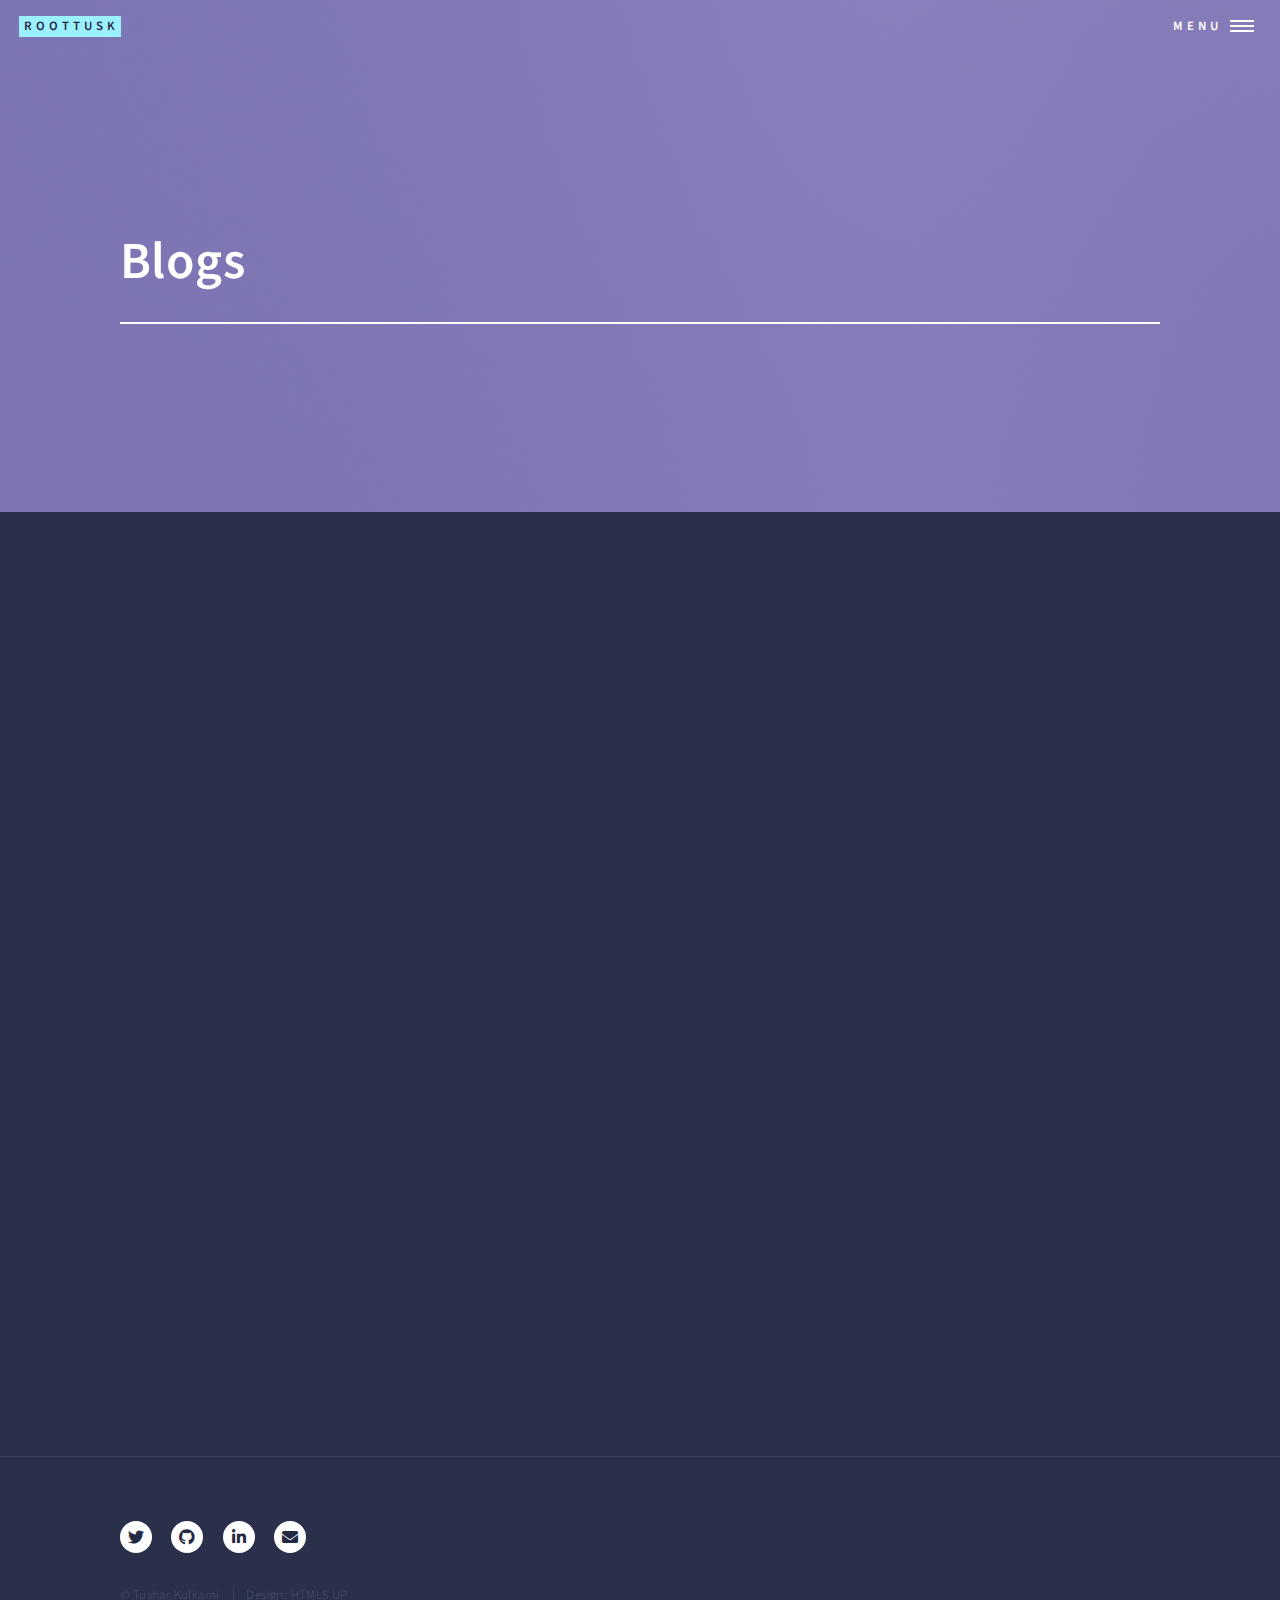
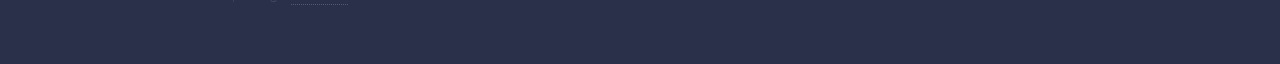
==== blogs.html @ 13e98de9 "Added Blogs" ====
<!DOCTYPE HTML>
<html>
	<head>
		<title>Blogs - Tushar Kulkarni</title>
		<meta charset="utf-8" />
		<meta name="viewport" content="width=device-width, initial-scale=1, user-scalable=no" />
		<link rel="stylesheet" href="assets/css/main.css" />
		<noscript><link rel="stylesheet" href="assets/css/noscript.css" /></noscript>
	</head>
	<body class="is-preload">

		<!-- Wrapper -->
			<div id="wrapper">

				<!-- Header -->
				<!-- Note: The "styleN" class below should match that of the banner element. -->
				<header id="header" class="alt">
					<a href="index.html" class="logo"><strong>roottusk</strong></a>
					<nav>
						<a href="#menu">Menu</a>
					</nav>
				</header>

				<!-- Menu -->
				<nav id="menu">
					<ul class="links">
						<li><a href="index.html">Home</a></li>
						<li><a href="projects.html">Projects</a></li>
						<li><a href="talks.html">Talks</a></li>
						<li><a href="blogs.html">Blogs</a></li>
					</ul>
				</nav>

				<!-- Banner -->
				<!-- Note: The "styleN" class below should match that of the header element. -->
					<section id="banner" class="style2">
						<div class="inner">
							<span class="image">
								<img src="images/pic07.jpg" alt="" />
							</span>
							<header class="major">
								<h1>Blogs</h1>
							</header>
						</div>
					</section>

				<!-- Main -->
					<div id="main">

						<!-- One -->
							<section id="one">
								<div class="inner">
									<div class="iframely-embed"><div class="iframely-responsive" style="height: 140px; padding-bottom: 0;"><a href="https://roottusk.medium.com/not-so-blindrush-cve-2019-6340-55d1e2a741ad" data-iframely-url="//cdn.iframe.ly/cmw92B6?card=small"></a></div></div><script async src="//cdn.iframe.ly/embed.js" charset="utf-8"></script>
								</div>
								<div class="inner">
									<div class="iframely-embed"><div class="iframely-responsive" style="height: 140px; padding-bottom: 0;"><a href="https://roottusk.medium.com/helping-zelda-capture-flags-nullcon-hackim-2020-f2480099cc3c" data-iframely-url="//cdn.iframe.ly/Lq9TXLG?card=small"></a></div></div><script async src="//cdn.iframe.ly/embed.js" charset="utf-8"></script>
								</div>
								<div class="inner">
									<div class="iframely-embed"><div class="iframely-responsive" style="height: 140px; padding-bottom: 0;"><a href="https://roottusk.medium.com/hackerfest2019-writeup-331cf1923473" data-iframely-url="//cdn.iframe.ly/do4LB2k?card=small"></a></div></div><script async src="//cdn.iframe.ly/embed.js" charset="utf-8"></script>
								</div>
								<div class="inner">
									<div class="iframely-embed"><div class="iframely-responsive" style="height: 140px; padding-bottom: 0;"><a href="https://roottusk.medium.com/pico-ctf-2018-caesar-cipher-2-writeup-1a3d8bfc3169" data-iframely-url="//cdn.iframe.ly/nJo32hq?card=small"></a></div></div><script async src="//cdn.iframe.ly/embed.js" charset="utf-8"></script>
								</div>
							</section>



				<!-- Footer -->
				<footer id="footer">
					<div class="inner">
						<ul class="icons">
							<li><a href="https://twitter.com/vk_tushar" class="icon brands alt fa-twitter"><span class="label">Twitter</span></a></li>
							<li><a href="https://github.com/roottusk" class="icon brands alt fa-github"><span class="label">GitHub</span></a></li>
							<li><a href="https://www.linkedin.com/in/kulkarnivtushar/" class="icon brands alt fa-linkedin-in"><span class="label">LinkedIn</span></a></li>
							<li><a href="mailto:&#114;&#111;&#111;&#116;&#046;&#116;&#117;&#115;&#107;&#064;&#103;&#109;&#097;&#105;&#108;&#046;&#099;&#111;&#109;" class="icon solid alt fa-envelope"><span class="label">Email</span></a></li>
						</ul>
						<ul class="copyright">
							<li>&copy; Tushar Kulkarni</li><li>Design: <a href="https://html5up.net">HTML5 UP</a></li>
						</ul>
					</div>
				</footer>

			</div>

		<!-- Scripts -->
			<script src="assets/js/jquery.min.js"></script>
			<script src="assets/js/jquery.scrolly.min.js"></script>
			<script src="assets/js/jquery.scrollex.min.js"></script>
			<script src="assets/js/browser.min.js"></script>
			<script src="assets/js/breakpoints.min.js"></script>
			<script src="assets/js/util.js"></script>
			<script src="assets/js/main.js"></script>

	</body>
</html>
---- assets/css/main.css ----
@import url(fontawesome-all.min.css);
@import url("https://fonts.googleapis.com/css?family=Source+Sans+Pro:300,300italic,600,600italic");

/*
	Forty by HTML5 UP
	html5up.net | @ajlkn
	Free for personal and commercial use under the CCA 3.0 license (html5up.net/license)
*/

html, body, div, span, applet, object,
iframe, h1, h2, h3, h4, h5, h6, p, blockquote,
pre, a, abbr, acronym, address, big, cite,
code, del, dfn, em, img, ins, kbd, q, s, samp,
small, strike, strong, sub, sup, tt, var, b,
u, i, center, dl, dt, dd, ol, ul, li, fieldset,
form, label, legend, table, caption, tbody,
tfoot, thead, tr, th, td, article, aside,
canvas, details, embed, figure, figcaption,
footer, header, hgroup, menu, nav, output, ruby,
section, summary, time, mark, audio, video {
	margin: 0;
	padding: 0;
	border: 0;
	font-size: 100%;
	font: inherit;
	vertical-align: baseline;}

article, aside, details, figcaption, figure,
footer, header, hgroup, menu, nav, section {
	display: block;}

body {
	line-height: 1;
}

ol, ul {
	list-style: none;
}

blockquote, q {
	quotes: none;
}

	blockquote:before, blockquote:after, q:before, q:after {
		content: '';
		content: none;
	}

table {
	border-collapse: collapse;
	border-spacing: 0;
}

body {
	-webkit-text-size-adjust: none;
}

mark {
	background-color: transparent;
	color: inherit;
}

input::-moz-focus-inner {
	border: 0;
	padding: 0;
}

input, select, textarea {
	-moz-appearance: none;
	-webkit-appearance: none;
	-ms-appearance: none;
	appearance: none;
}

/* Basic */

	@-ms-viewport {
		width: device-width;
	}

	body {
		-ms-overflow-style: scrollbar;
	}

	@media screen and (max-width: 480px) {

		html, body {
			min-width: 320px;
		}

	}

	html {
		box-sizing: border-box;
	}

	*, *:before, *:after {
		box-sizing: inherit;
	}

	body {
		background: #242943;
	}

		body.is-preload *, body.is-preload *:before, body.is-preload *:after {
			-moz-animation: none !important;
			-webkit-animation: none !important;
			-ms-animation: none !important;
			animation: none !important;
			-moz-transition: none !important;
			-webkit-transition: none !important;
			-ms-transition: none !important;
			transition: none !important;
		}

/* Type */

	body, input, select, textarea {
		color: #ffffff;
		font-family: "Source Sans Pro", Helvetica, sans-serif;
		font-size: 17pt;
		font-weight: 300;
		letter-spacing: 0.025em;
		line-height: 1.65;
	}

		@media screen and (max-width: 1680px) {

			body, input, select, textarea {
				font-size: 14pt;
			}

		}

		@media screen and (max-width: 1280px) {

			body, input, select, textarea {
				font-size: 12pt;
			}

		}

		@media screen and (max-width: 360px) {

			body, input, select, textarea {
				font-size: 11pt;
			}

		}

	a {
		-moz-transition: color 0.2s ease-in-out, border-bottom-color 0.2s ease-in-out;
		-webkit-transition: color 0.2s ease-in-out, border-bottom-color 0.2s ease-in-out;
		-ms-transition: color 0.2s ease-in-out, border-bottom-color 0.2s ease-in-out;
		transition: color 0.2s ease-in-out, border-bottom-color 0.2s ease-in-out;
		border-bottom: dotted 1px;
		color: inherit;
		text-decoration: none;
	}

		a:hover {
			border-bottom-color: transparent;
			color: #9bf1ff !important;
		}

		a:active {
			color: #53e3fb !important;
		}

	strong, b {
		color: #ffffff;
		font-weight: 600;
	}

	em, i {
		font-style: italic;
	}

	p {
		margin: 0 0 2em 0;
	}

	h1, h2, h3, h4, h5, h6 {
		color: #ffffff;
		font-weight: 600;
		line-height: 1.65;
		margin: 0 0 1em 0;
	}

		h1 a, h2 a, h3 a, h4 a, h5 a, h6 a {
			color: inherit;
			border-bottom: 0;
		}

	h1 {
		font-size: 2.5em;
	}

	h2 {
		font-size: 1.75em;
	}

	h3 {
		font-size: 1.35em;
	}

	h4 {
		font-size: 1.1em;
	}

	h5 {
		font-size: 0.9em;
	}

	h6 {
		font-size: 0.7em;
	}

	@media screen and (max-width: 736px) {

		h1 {
			font-size: 2em;
		}

		h2 {
			font-size: 1.5em;
		}

		h3 {
			font-size: 1.25em;
		}

	}

	sub {
		font-size: 0.8em;
		position: relative;
		top: 0.5em;
	}

	sup {
		font-size: 0.8em;
		position: relative;
		top: -0.5em;
	}

	blockquote {
		border-left: solid 4px rgba(212, 212, 255, 0.1);
		font-style: italic;
		margin: 0 0 2em 0;
		padding: 0.5em 0 0.5em 2em;
	}

	code {
		background: rgba(212, 212, 255, 0.035);
		font-family: "Courier New", monospace;
		font-size: 0.9em;
		margin: 0 0.25em;
		padding: 0.25em 0.65em;
	}

	pre {
		-webkit-overflow-scrolling: touch;
		font-family: "Courier New", monospace;
		font-size: 0.9em;
		margin: 0 0 2em 0;
	}

		pre code {
			display: block;
			line-height: 1.75;
			padding: 1em 1.5em;
			overflow-x: auto;
		}

	hr {
		border: 0;
		border-bottom: solid 1px rgba(212, 212, 255, 0.1);
		margin: 2em 0;
	}

		hr.major {
			margin: 3em 0;
		}

	.align-left {
		text-align: left;
	}

	.align-center {
		text-align: center;
	}

	.align-right {
		text-align: right;
	}

/* Row */

	.row {
		display: flex;
		flex-wrap: wrap;
		box-sizing: border-box;
		align-items: stretch;
	}

		.row > * {
			box-sizing: border-box;
		}

		.row.gtr-uniform > * > :last-child {
			margin-bottom: 0;
		}

		.row.aln-left {
			justify-content: flex-start;
		}

		.row.aln-center {
			justify-content: center;
		}

		.row.aln-right {
			justify-content: flex-end;
		}

		.row.aln-top {
			align-items: flex-start;
		}

		.row.aln-middle {
			align-items: center;
		}

		.row.aln-bottom {
			align-items: flex-end;
		}

		.row > .imp {
			order: -1;
		}

		.row > .col-1 {
			width: 8.33333%;
		}

		.row > .off-1 {
			margin-left: 8.33333%;
		}

		.row > .col-2 {
			width: 16.66667%;
		}

		.row > .off-2 {
			margin-left: 16.66667%;
		}

		.row > .col-3 {
			width: 25%;
		}

		.row > .off-3 {
			margin-left: 25%;
		}

		.row > .col-4 {
			width: 33.33333%;
		}

		.row > .off-4 {
			margin-left: 33.33333%;
		}

		.row > .col-5 {
			width: 41.66667%;
		}

		.row > .off-5 {
			margin-left: 41.66667%;
		}

		.row > .col-6 {
			width: 50%;
		}

		.row > .off-6 {
			margin-left: 50%;
		}

		.row > .col-7 {
			width: 58.33333%;
		}

		.row > .off-7 {
			margin-left: 58.33333%;
		}

		.row > .col-8 {
			width: 66.66667%;
		}

		.row > .off-8 {
			margin-left: 66.66667%;
		}

		.row > .col-9 {
			width: 75%;
		}

		.row > .off-9 {
			margin-left: 75%;
		}

		.row > .col-10 {
			width: 83.33333%;
		}

		.row > .off-10 {
			margin-left: 83.33333%;
		}

		.row > .col-11 {
			width: 91.66667%;
		}

		.row > .off-11 {
			margin-left: 91.66667%;
		}

		.row > .col-12 {
			width: 100%;
		}

		.row > .off-12 {
			margin-left: 100%;
		}

		.row.gtr-0 {
			margin-top: 0;
			margin-left: 0em;
		}

			.row.gtr-0 > * {
				padding: 0 0 0 0em;
			}

			.row.gtr-0.gtr-uniform {
				margin-top: 0em;
			}

				.row.gtr-0.gtr-uniform > * {
					padding-top: 0em;
				}

		.row.gtr-25 {
			margin-top: 0;
			margin-left: -0.5em;
		}

			.row.gtr-25 > * {
				padding: 0 0 0 0.5em;
			}

			.row.gtr-25.gtr-uniform {
				margin-top: -0.5em;
			}

				.row.gtr-25.gtr-uniform > * {
					padding-top: 0.5em;
				}

		.row.gtr-50 {
			margin-top: 0;
			margin-left: -1em;
		}

			.row.gtr-50 > * {
				padding: 0 0 0 1em;
			}

			.row.gtr-50.gtr-uniform {
				margin-top: -1em;
			}

				.row.gtr-50.gtr-uniform > * {
					padding-top: 1em;
				}

		.row {
			margin-top: 0;
			margin-left: -2em;
		}

			.row > * {
				padding: 0 0 0 2em;
			}

			.row.gtr-uniform {
				margin-top: -2em;
			}

				.row.gtr-uniform > * {
					padding-top: 2em;
				}

		.row.gtr-150 {
			margin-top: 0;
			margin-left: -3em;
		}

			.row.gtr-150 > * {
				padding: 0 0 0 3em;
			}

			.row.gtr-150.gtr-uniform {
				margin-top: -3em;
			}

				.row.gtr-150.gtr-uniform > * {
					padding-top: 3em;
				}

		.row.gtr-200 {
			margin-top: 0;
			margin-left: -4em;
		}

			.row.gtr-200 > * {
				padding: 0 0 0 4em;
			}

			.row.gtr-200.gtr-uniform {
				margin-top: -4em;
			}

				.row.gtr-200.gtr-uniform > * {
					padding-top: 4em;
				}

		@media screen and (max-width: 1680px) {

			.row {
				display: flex;
				flex-wrap: wrap;
				box-sizing: border-box;
				align-items: stretch;
			}

				.row > * {
					box-sizing: border-box;
				}

				.row.gtr-uniform > * > :last-child {
					margin-bottom: 0;
				}

				.row.aln-left {
					justify-content: flex-start;
				}

				.row.aln-center {
					justify-content: center;
				}

				.row.aln-right {
					justify-content: flex-end;
				}

				.row.aln-top {
					align-items: flex-start;
				}

				.row.aln-middle {
					align-items: center;
				}

				.row.aln-bottom {
					align-items: flex-end;
				}

				.row > .imp-xlarge {
					order: -1;
				}

				.row > .col-1-xlarge {
					width: 8.33333%;
				}

				.row > .off-1-xlarge {
					margin-left: 8.33333%;
				}

				.row > .col-2-xlarge {
					width: 16.66667%;
				}

				.row > .off-2-xlarge {
					margin-left: 16.66667%;
				}

				.row > .col-3-xlarge {
					width: 25%;
				}

				.row > .off-3-xlarge {
					margin-left: 25%;
				}

				.row > .col-4-xlarge {
					width: 33.33333%;
				}

				.row > .off-4-xlarge {
					margin-left: 33.33333%;
				}

				.row > .col-5-xlarge {
					width: 41.66667%;
				}

				.row > .off-5-xlarge {
					margin-left: 41.66667%;
				}

				.row > .col-6-xlarge {
					width: 50%;
				}

				.row > .off-6-xlarge {
					margin-left: 50%;
				}

				.row > .col-7-xlarge {
					width: 58.33333%;
				}

				.row > .off-7-xlarge {
					margin-left: 58.33333%;
				}

				.row > .col-8-xlarge {
					width: 66.66667%;
				}

				.row > .off-8-xlarge {
					margin-left: 66.66667%;
				}

				.row > .col-9-xlarge {
					width: 75%;
				}

				.row > .off-9-xlarge {
					margin-left: 75%;
				}

				.row > .col-10-xlarge {
					width: 83.33333%;
				}

				.row > .off-10-xlarge {
					margin-left: 83.33333%;
				}

				.row > .col-11-xlarge {
					width: 91.66667%;
				}

				.row > .off-11-xlarge {
					margin-left: 91.66667%;
				}

				.row > .col-12-xlarge {
					width: 100%;
				}

				.row > .off-12-xlarge {
					margin-left: 100%;
				}

				.row.gtr-0 {
					margin-top: 0;
					margin-left: 0em;
				}

					.row.gtr-0 > * {
						padding: 0 0 0 0em;
					}

					.row.gtr-0.gtr-uniform {
						margin-top: 0em;
					}

						.row.gtr-0.gtr-uniform > * {
							padding-top: 0em;
						}

				.row.gtr-25 {
					margin-top: 0;
					margin-left: -0.5em;
				}

					.row.gtr-25 > * {
						padding: 0 0 0 0.5em;
					}

					.row.gtr-25.gtr-uniform {
						margin-top: -0.5em;
					}

						.row.gtr-25.gtr-uniform > * {
							padding-top: 0.5em;
						}

				.row.gtr-50 {
					margin-top: 0;
					margin-left: -1em;
				}

					.row.gtr-50 > * {
						padding: 0 0 0 1em;
					}

					.row.gtr-50.gtr-uniform {
						margin-top: -1em;
					}

						.row.gtr-50.gtr-uniform > * {
							padding-top: 1em;
						}

				.row {
					margin-top: 0;
					margin-left: -2em;
				}

					.row > * {
						padding: 0 0 0 2em;
					}

					.row.gtr-uniform {
						margin-top: -2em;
					}

						.row.gtr-uniform > * {
							padding-top: 2em;
						}

				.row.gtr-150 {
					margin-top: 0;
					margin-left: -3em;
				}

					.row.gtr-150 > * {
						padding: 0 0 0 3em;
					}

					.row.gtr-150.gtr-uniform {
						margin-top: -3em;
					}

						.row.gtr-150.gtr-uniform > * {
							padding-top: 3em;
						}

				.row.gtr-200 {
					margin-top: 0;
					margin-left: -4em;
				}

					.row.gtr-200 > * {
						padding: 0 0 0 4em;
					}

					.row.gtr-200.gtr-uniform {
						margin-top: -4em;
					}

						.row.gtr-200.gtr-uniform > * {
							padding-top: 4em;
						}

		}

		@media screen and (max-width: 1280px) {

			.row {
				display: flex;
				flex-wrap: wrap;
				box-sizing: border-box;
				align-items: stretch;
			}

				.row > * {
					box-sizing: border-box;
				}

				.row.gtr-uniform > * > :last-child {
					margin-bottom: 0;
				}

				.row.aln-left {
					justify-content: flex-start;
				}

				.row.aln-center {
					justify-content: center;
				}

				.row.aln-right {
					justify-content: flex-end;
				}

				.row.aln-top {
					align-items: flex-start;
				}

				.row.aln-middle {
					align-items: center;
				}

				.row.aln-bottom {
					align-items: flex-end;
				}

				.row > .imp-large {
					order: -1;
				}

				.row > .col-1-large {
					width: 8.33333%;
				}

				.row > .off-1-large {
					margin-left: 8.33333%;
				}

				.row > .col-2-large {
					width: 16.66667%;
				}

				.row > .off-2-large {
					margin-left: 16.66667%;
				}

				.row > .col-3-large {
					width: 25%;
				}

				.row > .off-3-large {
					margin-left: 25%;
				}

				.row > .col-4-large {
					width: 33.33333%;
				}

				.row > .off-4-large {
					margin-left: 33.33333%;
				}

				.row > .col-5-large {
					width: 41.66667%;
				}

				.row > .off-5-large {
					margin-left: 41.66667%;
				}

				.row > .col-6-large {
					width: 50%;
				}

				.row > .off-6-large {
					margin-left: 50%;
				}

				.row > .col-7-large {
					width: 58.33333%;
				}

				.row > .off-7-large {
					margin-left: 58.33333%;
				}

				.row > .col-8-large {
					width: 66.66667%;
				}

				.row > .off-8-large {
					margin-left: 66.66667%;
				}

				.row > .col-9-large {
					width: 75%;
				}

				.row > .off-9-large {
					margin-left: 75%;
				}

				.row > .col-10-large {
					width: 83.33333%;
				}

				.row > .off-10-large {
					margin-left: 83.33333%;
				}

				.row > .col-11-large {
					width: 91.66667%;
				}

				.row > .off-11-large {
					margin-left: 91.66667%;
				}

				.row > .col-12-large {
					width: 100%;
				}

				.row > .off-12-large {
					margin-left: 100%;
				}

				.row.gtr-0 {
					margin-top: 0;
					margin-left: 0em;
				}

					.row.gtr-0 > * {
						padding: 0 0 0 0em;
					}

					.row.gtr-0.gtr-uniform {
						margin-top: 0em;
					}

						.row.gtr-0.gtr-uniform > * {
							padding-top: 0em;
						}

				.row.gtr-25 {
					margin-top: 0;
					margin-left: -0.375em;
				}

					.row.gtr-25 > * {
						padding: 0 0 0 0.375em;
					}

					.row.gtr-25.gtr-uniform {
						margin-top: -0.375em;
					}

						.row.gtr-25.gtr-uniform > * {
							padding-top: 0.375em;
						}

				.row.gtr-50 {
					margin-top: 0;
					margin-left: -0.75em;
				}

					.row.gtr-50 > * {
						padding: 0 0 0 0.75em;
					}

					.row.gtr-50.gtr-uniform {
						margin-top: -0.75em;
					}

						.row.gtr-50.gtr-uniform > * {
							padding-top: 0.75em;
						}

				.row {
					margin-top: 0;
					margin-left: -1.5em;
				}

					.row > * {
						padding: 0 0 0 1.5em;
					}

					.row.gtr-uniform {
						margin-top: -1.5em;
					}

						.row.gtr-uniform > * {
							padding-top: 1.5em;
						}

				.row.gtr-150 {
					margin-top: 0;
					margin-left: -2.25em;
				}

					.row.gtr-150 > * {
						padding: 0 0 0 2.25em;
					}

					.row.gtr-150.gtr-uniform {
						margin-top: -2.25em;
					}

						.row.gtr-150.gtr-uniform > * {
							padding-top: 2.25em;
						}

				.row.gtr-200 {
					margin-top: 0;
					margin-left: -3em;
				}

					.row.gtr-200 > * {
						padding: 0 0 0 3em;
					}

					.row.gtr-200.gtr-uniform {
						margin-top: -3em;
					}

						.row.gtr-200.gtr-uniform > * {
							padding-top: 3em;
						}

		}

		@media screen and (max-width: 980px) {

			.row {
				display: flex;
				flex-wrap: wrap;
				box-sizing: border-box;
				align-items: stretch;
			}

				.row > * {
					box-sizing: border-box;
				}

				.row.gtr-uniform > * > :last-child {
					margin-bottom: 0;
				}

				.row.aln-left {
					justify-content: flex-start;
				}

				.row.aln-center {
					justify-content: center;
				}

				.row.aln-right {
					justify-content: flex-end;
				}

				.row.aln-top {
					align-items: flex-start;
				}

				.row.aln-middle {
					align-items: center;
				}

				.row.aln-bottom {
					align-items: flex-end;
				}

				.row > .imp-medium {
					order: -1;
				}

				.row > .col-1-medium {
					width: 8.33333%;
				}

				.row > .off-1-medium {
					margin-left: 8.33333%;
				}

				.row > .col-2-medium {
					width: 16.66667%;
				}

				.row > .off-2-medium {
					margin-left: 16.66667%;
				}

				.row > .col-3-medium {
					width: 25%;
				}

				.row > .off-3-medium {
					margin-left: 25%;
				}

				.row > .col-4-medium {
					width: 33.33333%;
				}

				.row > .off-4-medium {
					margin-left: 33.33333%;
				}

				.row > .col-5-medium {
					width: 41.66667%;
				}

				.row > .off-5-medium {
					margin-left: 41.66667%;
				}

				.row > .col-6-medium {
					width: 50%;
				}

				.row > .off-6-medium {
					margin-left: 50%;
				}

				.row > .col-7-medium {
					width: 58.33333%;
				}

				.row > .off-7-medium {
					margin-left: 58.33333%;
				}

				.row > .col-8-medium {
					width: 66.66667%;
				}

				.row > .off-8-medium {
					margin-left: 66.66667%;
				}

				.row > .col-9-medium {
					width: 75%;
				}

				.row > .off-9-medium {
					margin-left: 75%;
				}

				.row > .col-10-medium {
					width: 83.33333%;
				}

				.row > .off-10-medium {
					margin-left: 83.33333%;
				}

				.row > .col-11-medium {
					width: 91.66667%;
				}

				.row > .off-11-medium {
					margin-left: 91.66667%;
				}

				.row > .col-12-medium {
					width: 100%;
				}

				.row > .off-12-medium {
					margin-left: 100%;
				}

				.row.gtr-0 {
					margin-top: 0;
					margin-left: 0em;
				}

					.row.gtr-0 > * {
						padding: 0 0 0 0em;
					}

					.row.gtr-0.gtr-uniform {
						margin-top: 0em;
					}

						.row.gtr-0.gtr-uniform > * {
							padding-top: 0em;
						}

				.row.gtr-25 {
					margin-top: 0;
					margin-left: -0.375em;
				}

					.row.gtr-25 > * {
						padding: 0 0 0 0.375em;
					}

					.row.gtr-25.gtr-uniform {
						margin-top: -0.375em;
					}

						.row.gtr-25.gtr-uniform > * {
							padding-top: 0.375em;
						}

				.row.gtr-50 {
					margin-top: 0;
					margin-left: -0.75em;
				}

					.row.gtr-50 > * {
						padding: 0 0 0 0.75em;
					}

					.row.gtr-50.gtr-uniform {
						margin-top: -0.75em;
					}

						.row.gtr-50.gtr-uniform > * {
							padding-top: 0.75em;
						}

				.row {
					margin-top: 0;
					margin-left: -1.5em;
				}

					.row > * {
						padding: 0 0 0 1.5em;
					}

					.row.gtr-uniform {
						margin-top: -1.5em;
					}

						.row.gtr-uniform > * {
							padding-top: 1.5em;
						}

				.row.gtr-150 {
					margin-top: 0;
					margin-left: -2.25em;
				}

					.row.gtr-150 > * {
						padding: 0 0 0 2.25em;
					}

					.row.gtr-150.gtr-uniform {
						margin-top: -2.25em;
					}

						.row.gtr-150.gtr-uniform > * {
							padding-top: 2.25em;
						}

				.row.gtr-200 {
					margin-top: 0;
					margin-left: -3em;
				}

					.row.gtr-200 > * {
						padding: 0 0 0 3em;
					}

					.row.gtr-200.gtr-uniform {
						margin-top: -3em;
					}

						.row.gtr-200.gtr-uniform > * {
							padding-top: 3em;
						}

		}

		@media screen and (max-width: 736px) {

			.row {
				display: flex;
				flex-wrap: wrap;
				box-sizing: border-box;
				align-items: stretch;
			}

				.row > * {
					box-sizing: border-box;
				}

				.row.gtr-uniform > * > :last-child {
					margin-bottom: 0;
				}

				.row.aln-left {
					justify-content: flex-start;
				}

				.row.aln-center {
					justify-content: center;
				}

				.row.aln-right {
					justify-content: flex-end;
				}

				.row.aln-top {
					align-items: flex-start;
				}

				.row.aln-middle {
					align-items: center;
				}

				.row.aln-bottom {
					align-items: flex-end;
				}

				.row > .imp-small {
					order: -1;
				}

				.row > .col-1-small {
					width: 8.33333%;
				}

				.row > .off-1-small {
					margin-left: 8.33333%;
				}

				.row > .col-2-small {
					width: 16.66667%;
				}

				.row > .off-2-small {
					margin-left: 16.66667%;
				}

				.row > .col-3-small {
					width: 25%;
				}

				.row > .off-3-small {
					margin-left: 25%;
				}

				.row > .col-4-small {
					width: 33.33333%;
				}

				.row > .off-4-small {
					margin-left: 33.33333%;
				}

				.row > .col-5-small {
					width: 41.66667%;
				}

				.row > .off-5-small {
					margin-left: 41.66667%;
				}

				.row > .col-6-small {
					width: 50%;
				}

				.row > .off-6-small {
					margin-left: 50%;
				}

				.row > .col-7-small {
					width: 58.33333%;
				}

				.row > .off-7-small {
					margin-left: 58.33333%;
				}

				.row > .col-8-small {
					width: 66.66667%;
				}

				.row > .off-8-small {
					margin-left: 66.66667%;
				}

				.row > .col-9-small {
					width: 75%;
				}

				.row > .off-9-small {
					margin-left: 75%;
				}

				.row > .col-10-small {
					width: 83.33333%;
				}

				.row > .off-10-small {
					margin-left: 83.33333%;
				}

				.row > .col-11-small {
					width: 91.66667%;
				}

				.row > .off-11-small {
					margin-left: 91.66667%;
				}

				.row > .col-12-small {
					width: 100%;
				}

				.row > .off-12-small {
					margin-left: 100%;
				}

				.row.gtr-0 {
					margin-top: 0;
					margin-left: 0em;
				}

					.row.gtr-0 > * {
						padding: 0 0 0 0em;
					}

					.row.gtr-0.gtr-uniform {
						margin-top: 0em;
					}

						.row.gtr-0.gtr-uniform > * {
							padding-top: 0em;
						}

				.row.gtr-25 {
					margin-top: 0;
					margin-left: -0.3125em;
				}

					.row.gtr-25 > * {
						padding: 0 0 0 0.3125em;
					}

					.row.gtr-25.gtr-uniform {
						margin-top: -0.3125em;
					}

						.row.gtr-25.gtr-uniform > * {
							padding-top: 0.3125em;
						}

				.row.gtr-50 {
					margin-top: 0;
					margin-left: -0.625em;
				}

					.row.gtr-50 > * {
						padding: 0 0 0 0.625em;
					}

					.row.gtr-50.gtr-uniform {
						margin-top: -0.625em;
					}

						.row.gtr-50.gtr-uniform > * {
							padding-top: 0.625em;
						}

				.row {
					margin-top: 0;
					margin-left: -1.25em;
				}

					.row > * {
						padding: 0 0 0 1.25em;
					}

					.row.gtr-uniform {
						margin-top: -1.25em;
					}

						.row.gtr-uniform > * {
							padding-top: 1.25em;
						}

				.row.gtr-150 {
					margin-top: 0;
					margin-left: -1.875em;
				}

					.row.gtr-150 > * {
						padding: 0 0 0 1.875em;
					}

					.row.gtr-150.gtr-uniform {
						margin-top: -1.875em;
					}

						.row.gtr-150.gtr-uniform > * {
							padding-top: 1.875em;
						}

				.row.gtr-200 {
					margin-top: 0;
					margin-left: -2.5em;
				}

					.row.gtr-200 > * {
						padding: 0 0 0 2.5em;
					}

					.row.gtr-200.gtr-uniform {
						margin-top: -2.5em;
					}

						.row.gtr-200.gtr-uniform > * {
							padding-top: 2.5em;
						}

		}

		@media screen and (max-width: 480px) {

			.row {
				display: flex;
				flex-wrap: wrap;
				box-sizing: border-box;
				align-items: stretch;
			}

				.row > * {
					box-sizing: border-box;
				}

				.row.gtr-uniform > * > :last-child {
					margin-bottom: 0;
				}

				.row.aln-left {
					justify-content: flex-start;
				}

				.row.aln-center {
					justify-content: center;
				}

				.row.aln-right {
					justify-content: flex-end;
				}

				.row.aln-top {
					align-items: flex-start;
				}

				.row.aln-middle {
					align-items: center;
				}

				.row.aln-bottom {
					align-items: flex-end;
				}

				.row > .imp-xsmall {
					order: -1;
				}

				.row > .col-1-xsmall {
					width: 8.33333%;
				}

				.row > .off-1-xsmall {
					margin-left: 8.33333%;
				}

				.row > .col-2-xsmall {
					width: 16.66667%;
				}

				.row > .off-2-xsmall {
					margin-left: 16.66667%;
				}

				.row > .col-3-xsmall {
					width: 25%;
				}

				.row > .off-3-xsmall {
					margin-left: 25%;
				}

				.row > .col-4-xsmall {
					width: 33.33333%;
				}

				.row > .off-4-xsmall {
					margin-left: 33.33333%;
				}

				.row > .col-5-xsmall {
					width: 41.66667%;
				}

				.row > .off-5-xsmall {
					margin-left: 41.66667%;
				}

				.row > .col-6-xsmall {
					width: 50%;
				}

				.row > .off-6-xsmall {
					margin-left: 50%;
				}

				.row > .col-7-xsmall {
					width: 58.33333%;
				}

				.row > .off-7-xsmall {
					margin-left: 58.33333%;
				}

				.row > .col-8-xsmall {
					width: 66.66667%;
				}

				.row > .off-8-xsmall {
					margin-left: 66.66667%;
				}

				.row > .col-9-xsmall {
					width: 75%;
				}

				.row > .off-9-xsmall {
					margin-left: 75%;
				}

				.row > .col-10-xsmall {
					width: 83.33333%;
				}

				.row > .off-10-xsmall {
					margin-left: 83.33333%;
				}

				.row > .col-11-xsmall {
					width: 91.66667%;
				}

				.row > .off-11-xsmall {
					margin-left: 91.66667%;
				}

				.row > .col-12-xsmall {
					width: 100%;
				}

				.row > .off-12-xsmall {
					margin-left: 100%;
				}

				.row.gtr-0 {
					margin-top: 0;
					margin-left: 0em;
				}

					.row.gtr-0 > * {
						padding: 0 0 0 0em;
					}

					.row.gtr-0.gtr-uniform {
						margin-top: 0em;
					}

						.row.gtr-0.gtr-uniform > * {
							padding-top: 0em;
						}

				.row.gtr-25 {
					margin-top: 0;
					margin-left: -0.3125em;
				}

					.row.gtr-25 > * {
						padding: 0 0 0 0.3125em;
					}

					.row.gtr-25.gtr-uniform {
						margin-top: -0.3125em;
					}

						.row.gtr-25.gtr-uniform > * {
							padding-top: 0.3125em;
						}

				.row.gtr-50 {
					margin-top: 0;
					margin-left: -0.625em;
				}

					.row.gtr-50 > * {
						padding: 0 0 0 0.625em;
					}

					.row.gtr-50.gtr-uniform {
						margin-top: -0.625em;
					}

						.row.gtr-50.gtr-uniform > * {
							padding-top: 0.625em;
						}

				.row {
					margin-top: 0;
					margin-left: -1.25em;
				}

					.row > * {
						padding: 0 0 0 1.25em;
					}

					.row.gtr-uniform {
						margin-top: -1.25em;
					}

						.row.gtr-uniform > * {
							padding-top: 1.25em;
						}

				.row.gtr-150 {
					margin-top: 0;
					margin-left: -1.875em;
				}

					.row.gtr-150 > * {
						padding: 0 0 0 1.875em;
					}

					.row.gtr-150.gtr-uniform {
						margin-top: -1.875em;
					}

						.row.gtr-150.gtr-uniform > * {
							padding-top: 1.875em;
						}

				.row.gtr-200 {
					margin-top: 0;
					margin-left: -2.5em;
				}

					.row.gtr-200 > * {
						padding: 0 0 0 2.5em;
					}

					.row.gtr-200.gtr-uniform {
						margin-top: -2.5em;
					}

						.row.gtr-200.gtr-uniform > * {
							padding-top: 2.5em;
						}

		}

/* Section/Article */

	section.special, article.special {
		text-align: center;
	}

	header.major {
		width: -moz-max-content;
		width: -webkit-max-content;
		width: -ms-max-content;
		width: max-content;
		margin-bottom: 2em;
	}

		header.major > :first-child {
			margin-bottom: 0;
			width: calc(100% + 0.5em);
		}

			header.major > :first-child:after {
				content: '';
				background-color: #ffffff;
				display: block;
				height: 2px;
				margin: 0.325em 0 0.5em 0;
				width: 100%;
			}

		header.major > p {
			font-size: 0.7em;
			font-weight: 600;
			letter-spacing: 0.25em;
			margin-bottom: 0;
			text-transform: uppercase;
		}

		body.is-ie header.major > :first-child:after {
			max-width: 9em;
		}

		body.is-ie header.major > h1:after {
			max-width: 100% !important;
		}

	@media screen and (max-width: 736px) {

		header.major > p br {
			display: none;
		}

	}

/* Form */

	form {
		margin: 0 0 2em 0;
	}

		form > :last-child {
			margin-bottom: 0;
		}

		form > .fields {
			display: -moz-flex;
			display: -webkit-flex;
			display: -ms-flex;
			display: flex;
			-moz-flex-wrap: wrap;
			-webkit-flex-wrap: wrap;
			-ms-flex-wrap: wrap;
			flex-wrap: wrap;
			width: calc(100% + 3em);
			margin: -1.5em 0 2em -1.5em;
		}

			form > .fields > .field {
				-moz-flex-grow: 0;
				-webkit-flex-grow: 0;
				-ms-flex-grow: 0;
				flex-grow: 0;
				-moz-flex-shrink: 0;
				-webkit-flex-shrink: 0;
				-ms-flex-shrink: 0;
				flex-shrink: 0;
				padding: 1.5em 0 0 1.5em;
				width: calc(100% - 1.5em);
			}

				form > .fields > .field.half {
					width: calc(50% - 0.75em);
				}

				form > .fields > .field.third {
					width: calc(100%/3 - 0.5em);
				}

				form > .fields > .field.quarter {
					width: calc(25% - 0.375em);
				}

		@media screen and (max-width: 480px) {

			form > .fields {
				width: calc(100% + 3em);
				margin: -1.5em 0 2em -1.5em;
			}

				form > .fields > .field {
					padding: 1.5em 0 0 1.5em;
					width: calc(100% - 1.5em);
				}

					form > .fields > .field.half {
						width: calc(100% - 1.5em);
					}

					form > .fields > .field.third {
						width: calc(100% - 1.5em);
					}

					form > .fields > .field.quarter {
						width: calc(100% - 1.5em);
					}

		}

	label {
		color: #ffffff;
		display: block;
		font-size: 0.8em;
		font-weight: 600;
		letter-spacing: 0.25em;
		margin: 0 0 1em 0;
		text-transform: uppercase;
	}

	input[type="text"],
	input[type="password"],
	input[type="email"],
	input[type="tel"],
	input[type="search"],
	input[type="url"],
	select,
	textarea {
		-moz-appearance: none;
		-webkit-appearance: none;
		-ms-appearance: none;
		appearance: none;
		background: rgba(212, 212, 255, 0.035);
		border: none;
		border-radius: 0;
		color: inherit;
		display: block;
		outline: 0;
		padding: 0 1em;
		text-decoration: none;
		width: 100%;
	}

		input[type="text"]:invalid,
		input[type="password"]:invalid,
		input[type="email"]:invalid,
		input[type="tel"]:invalid,
		input[type="search"]:invalid,
		input[type="url"]:invalid,
		select:invalid,
		textarea:invalid {
			box-shadow: none;
		}

		input[type="text"]:focus,
		input[type="password"]:focus,
		input[type="email"]:focus,
		input[type="tel"]:focus,
		input[type="search"]:focus,
		input[type="url"]:focus,
		select:focus,
		textarea:focus {
			border-color: #9bf1ff;
			box-shadow: 0 0 0 2px #9bf1ff;
		}

	select {
		background-image: url("data:image/svg+xml;charset=utf8,%3Csvg xmlns='http://www.w3.org/2000/svg' width='40' height='40' preserveAspectRatio='none' viewBox='0 0 40 40'%3E%3Cpath d='M9.4,12.3l10.4,10.4l10.4-10.4c0.2-0.2,0.5-0.4,0.9-0.4c0.3,0,0.6,0.1,0.9,0.4l3.3,3.3c0.2,0.2,0.4,0.5,0.4,0.9 c0,0.4-0.1,0.6-0.4,0.9L20.7,31.9c-0.2,0.2-0.5,0.4-0.9,0.4c-0.3,0-0.6-0.1-0.9-0.4L4.3,17.3c-0.2-0.2-0.4-0.5-0.4-0.9 c0-0.4,0.1-0.6,0.4-0.9l3.3-3.3c0.2-0.2,0.5-0.4,0.9-0.4S9.1,12.1,9.4,12.3z' fill='rgba(212, 212, 255, 0.1)' /%3E%3C/svg%3E");
		background-size: 1.25rem;
		background-repeat: no-repeat;
		background-position: calc(100% - 1rem) center;
		height: 2.75em;
		padding-right: 2.75em;
		text-overflow: ellipsis;
	}

		select option {
			color: #ffffff;
			background: #242943;
		}

		select:focus::-ms-value {
			background-color: transparent;
		}

		select::-ms-expand {
			display: none;
		}

	input[type="text"],
	input[type="password"],
	input[type="email"],
	input[type="tel"],
	input[type="search"],
	input[type="url"],
	select {
		height: 2.75em;
	}

	textarea {
		padding: 0.75em 1em;
	}

	input[type="checkbox"],
	input[type="radio"] {
		-moz-appearance: none;
		-webkit-appearance: none;
		-ms-appearance: none;
		appearance: none;
		display: block;
		float: left;
		margin-right: -2em;
		opacity: 0;
		width: 1em;
		z-index: -1;
	}

		input[type="checkbox"] + label,
		input[type="radio"] + label {
			text-decoration: none;
			color: #ffffff;
			cursor: pointer;
			display: inline-block;
			font-weight: 300;
			padding-left: 2.65em;
			padding-right: 0.75em;
			position: relative;
		}

			input[type="checkbox"] + label:before,
			input[type="radio"] + label:before {
				-moz-osx-font-smoothing: grayscale;
				-webkit-font-smoothing: antialiased;
				display: inline-block;
				font-style: normal;
				font-variant: normal;
				text-rendering: auto;
				line-height: 1;
				text-transform: none !important;
				font-family: 'Font Awesome 5 Free';
				font-weight: 900;
			}

			input[type="checkbox"] + label:before,
			input[type="radio"] + label:before {
				background: rgba(212, 212, 255, 0.035);
				content: '';
				display: inline-block;
				font-size: 0.8em;
				height: 2.0625em;
				left: 0;
				letter-spacing: 0;
				line-height: 2.0625em;
				position: absolute;
				text-align: center;
				top: 0;
				width: 2.0625em;
			}

		input[type="checkbox"]:checked + label:before,
		input[type="radio"]:checked + label:before {
			background: #ffffff;
			border-color: #9bf1ff;
			content: '\f00c';
			color: #242943;
		}

		input[type="checkbox"]:focus + label:before,
		input[type="radio"]:focus + label:before {
			box-shadow: 0 0 0 2px #9bf1ff;
		}

	input[type="radio"] + label:before {
		border-radius: 100%;
	}

	::-webkit-input-placeholder {
		color: rgba(244, 244, 255, 0.2) !important;
		opacity: 1.0;
	}

	:-moz-placeholder {
		color: rgba(244, 244, 255, 0.2) !important;
		opacity: 1.0;
	}

	::-moz-placeholder {
		color: rgba(244, 244, 255, 0.2) !important;
		opacity: 1.0;
	}

	:-ms-input-placeholder {
		color: rgba(244, 244, 255, 0.2) !important;
		opacity: 1.0;
	}

/* Box */

	.box {
		border: solid 1px rgba(212, 212, 255, 0.1);
		margin-bottom: 2em;
		padding: 1.5em;
	}

		.box > :last-child,
		.box > :last-child > :last-child,
		.box > :last-child > :last-child > :last-child {
			margin-bottom: 0;
		}

		.box.alt {
			border: 0;
			border-radius: 0;
			padding: 0;
		}

/* Icon */

	.icon {
		text-decoration: none;
		border-bottom: none;
		position: relative;
	}

		.icon:before {
			-moz-osx-font-smoothing: grayscale;
			-webkit-font-smoothing: antialiased;
			display: inline-block;
			font-style: normal;
			font-variant: normal;
			text-rendering: auto;
			line-height: 1;
			text-transform: none !important;
			font-family: 'Font Awesome 5 Free';
			font-weight: 400;
		}

		.icon > .label {
			display: none;
		}

		.icon:before {
			line-height: inherit;
		}

		.icon.solid:before {
			font-weight: 900;
		}

		.icon.brands:before {
			font-family: 'Font Awesome 5 Brands';
		}

		.icon.alt:before {
			background-color: #ffffff;
			border-radius: 100%;
			color: #242943;
			display: inline-block;
			height: 2em;
			line-height: 2em;
			text-align: center;
			width: 2em;
		}

	a.icon.alt:before {
		-moz-transition: background-color 0.2s ease-in-out;
		-webkit-transition: background-color 0.2s ease-in-out;
		-ms-transition: background-color 0.2s ease-in-out;
		transition: background-color 0.2s ease-in-out;
	}

	a.icon.alt:hover:before {
		background-color: #6fc3df;
	}

	a.icon.alt:active:before {
		background-color: #37a6cb;
	}

/* Image */

	.image {
		border: 0;
		display: inline-block;
		position: relative;
	}

		.image img {
			display: block;
		}

		.image.left, .image.right {
			max-width: 30%;
		}

			.image.left img, .image.right img {
				width: 100%;
			}

		.image.left {
			float: left;
			margin: 0 1.5em 1.25em 0;
			top: 0.25em;
		}

		.image.right {
			float: right;
			margin: 0 0 1.25em 1.5em;
			top: 0.25em;
		}

		.image.fit {
			display: block;
			margin: 0 0 2em 0;
			width: 100%;
		}

			.image.fit img {
				width: 100%;
			}

		.image.main {
			display: block;
			margin: 2.5em 0;
			width: 100%;
		}

			.image.main img {
				width: 100%;
			}

			@media screen and (max-width: 736px) {

				.image.main {
					margin: 1.5em 0;
				}

			}

/* List */

	ol {
		list-style: decimal;
		margin: 0 0 2em 0;
		padding-left: 1.25em;
	}

		ol li {
			padding-left: 0.25em;
		}

	ul {
		list-style: disc;
		margin: 0 0 2em 0;
		padding-left: 1em;
	}

		ul li {
			padding-left: 0.5em;
		}

		ul.alt {
			list-style: none;
			padding-left: 0;
		}

			ul.alt li {
				border-top: solid 1px rgba(212, 212, 255, 0.1);
				padding: 0.5em 0;
			}

				ul.alt li:first-child {
					border-top: 0;
					padding-top: 0;
				}

	dl {
		margin: 0 0 2em 0;
	}

		dl dt {
			display: block;
			font-weight: 600;
			margin: 0 0 1em 0;
		}

		dl dd {
			margin-left: 2em;
		}

/* Actions */

	ul.actions {
		display: -moz-flex;
		display: -webkit-flex;
		display: -ms-flex;
		display: flex;
		cursor: default;
		list-style: none;
		margin-left: -1em;
		padding-left: 0;
	}

		ul.actions li {
			padding: 0 0 0 1em;
			vertical-align: middle;
		}

		ul.actions.special {
			-moz-justify-content: center;
			-webkit-justify-content: center;
			-ms-justify-content: center;
			justify-content: center;
			width: 100%;
			margin-left: 0;
		}

			ul.actions.special li:first-child {
				padding-left: 0;
			}

		ul.actions.stacked {
			-moz-flex-direction: column;
			-webkit-flex-direction: column;
			-ms-flex-direction: column;
			flex-direction: column;
			margin-left: 0;
		}

			ul.actions.stacked li {
				padding: 1.3em 0 0 0;
			}

				ul.actions.stacked li:first-child {
					padding-top: 0;
				}

		ul.actions.fit {
			width: calc(100% + 1em);
		}

			ul.actions.fit li {
				-moz-flex-grow: 1;
				-webkit-flex-grow: 1;
				-ms-flex-grow: 1;
				flex-grow: 1;
				-moz-flex-shrink: 1;
				-webkit-flex-shrink: 1;
				-ms-flex-shrink: 1;
				flex-shrink: 1;
				width: 100%;
			}

				ul.actions.fit li > * {
					width: 100%;
				}

			ul.actions.fit.stacked {
				width: 100%;
			}

/* Icons */

	ul.icons {
		cursor: default;
		list-style: none;
		padding-left: 0;
	}

		ul.icons li {
			display: inline-block;
			padding: 0 1em 0 0;
		}

			ul.icons li:last-child {
				padding-right: 0;
			}

		@media screen and (max-width: 736px) {

			ul.icons li {
				padding: 0 0.75em 0 0;
			}

		}

/* Pagination */

	ul.pagination {
		cursor: default;
		list-style: none;
		padding-left: 0;
	}

		ul.pagination li {
			display: inline-block;
			padding-left: 0;
			vertical-align: middle;
		}

			ul.pagination li > .page {
				-moz-transition: background-color 0.2s ease-in-out, color 0.2s ease-in-out;
				-webkit-transition: background-color 0.2s ease-in-out, color 0.2s ease-in-out;
				-ms-transition: background-color 0.2s ease-in-out, color 0.2s ease-in-out;
				transition: background-color 0.2s ease-in-out, color 0.2s ease-in-out;
				border-bottom: 0;
				display: inline-block;
				font-size: 0.8em;
				font-weight: 600;
				height: 1.5em;
				line-height: 1.5em;
				margin: 0 0.125em;
				min-width: 1.5em;
				padding: 0 0.5em;
				text-align: center;
			}

				ul.pagination li > .page.active {
					background-color: #ffffff;
					color: #242943;
				}

					ul.pagination li > .page.active:hover {
						background-color: #9bf1ff;
						color: #242943 !important;
					}

					ul.pagination li > .page.active:active {
						background-color: #53e3fb;
					}

			ul.pagination li:first-child {
				padding-right: 0.75em;
			}

			ul.pagination li:last-child {
				padding-left: 0.75em;
			}

		@media screen and (max-width: 480px) {

			ul.pagination li:nth-child(n+2):nth-last-child(n+2) {
				display: none;
			}

			ul.pagination li:first-child {
				padding-right: 0;
			}

		}

/* Table */

	.table-wrapper {
		-webkit-overflow-scrolling: touch;
		overflow-x: auto;
	}

	table {
		margin: 0 0 2em 0;
		width: 100%;
	}

		table tbody tr {
			border: solid 1px rgba(212, 212, 255, 0.1);
			border-left: 0;
			border-right: 0;
		}

			table tbody tr:nth-child(2n + 1) {
				background-color: rgba(212, 212, 255, 0.035);
			}

		table td {
			padding: 0.75em 0.75em;
		}

		table th {
			color: #ffffff;
			font-size: 0.9em;
			font-weight: 600;
			padding: 0 0.75em 0.75em 0.75em;
			text-align: left;
		}

		table thead {
			border-bottom: solid 2px rgba(212, 212, 255, 0.1);
		}

		table tfoot {
			border-top: solid 2px rgba(212, 212, 255, 0.1);
		}

		table.alt {
			border-collapse: separate;
		}

			table.alt tbody tr td {
				border: solid 1px rgba(212, 212, 255, 0.1);
				border-left-width: 0;
				border-top-width: 0;
			}

				table.alt tbody tr td:first-child {
					border-left-width: 1px;
				}

			table.alt tbody tr:first-child td {
				border-top-width: 1px;
			}

			table.alt thead {
				border-bottom: 0;
			}

			table.alt tfoot {
				border-top: 0;
			}

/* Button */

	input[type="submit"],
	input[type="reset"],
	input[type="button"],
	button,
	.button {
		-moz-appearance: none;
		-webkit-appearance: none;
		-ms-appearance: none;
		appearance: none;
		-moz-transition: background-color 0.2s ease-in-out, box-shadow 0.2s ease-in-out, color 0.2s ease-in-out;
		-webkit-transition: background-color 0.2s ease-in-out, box-shadow 0.2s ease-in-out, color 0.2s ease-in-out;
		-ms-transition: background-color 0.2s ease-in-out, box-shadow 0.2s ease-in-out, color 0.2s ease-in-out;
		transition: background-color 0.2s ease-in-out, box-shadow 0.2s ease-in-out, color 0.2s ease-in-out;
		background-color: transparent;
		border: 0;
		border-radius: 0;
		box-shadow: inset 0 0 0 2px #ffffff;
		color: #ffffff;
		cursor: pointer;
		display: inline-block;
		font-size: 0.8em;
		font-weight: 600;
		height: 3.5em;
		letter-spacing: 0.25em;
		line-height: 3.5em;
		padding: 0 1.75em;
		text-align: center;
		text-decoration: none;
		text-transform: uppercase;
		white-space: nowrap;
	}

		input[type="submit"]:hover, input[type="submit"]:active,
		input[type="reset"]:hover,
		input[type="reset"]:active,
		input[type="button"]:hover,
		input[type="button"]:active,
		button:hover,
		button:active,
		.button:hover,
		.button:active {
			box-shadow: inset 0 0 0 2px #9bf1ff;
			color: #9bf1ff;
		}

		input[type="submit"]:active,
		input[type="reset"]:active,
		input[type="button"]:active,
		button:active,
		.button:active {
			background-color: rgba(155, 241, 255, 0.1);
			box-shadow: inset 0 0 0 2px #53e3fb;
			color: #53e3fb;
		}

		input[type="submit"].icon:before,
		input[type="reset"].icon:before,
		input[type="button"].icon:before,
		button.icon:before,
		.button.icon:before {
			margin-right: 0.5em;
		}

		input[type="submit"].fit,
		input[type="reset"].fit,
		input[type="button"].fit,
		button.fit,
		.button.fit {
			width: 100%;
		}

		input[type="submit"].small,
		input[type="reset"].small,
		input[type="button"].small,
		button.small,
		.button.small {
			font-size: 0.6em;
		}

		input[type="submit"].large,
		input[type="reset"].large,
		input[type="button"].large,
		button.large,
		.button.large {
			font-size: 1.25em;
			height: 3em;
			line-height: 3em;
		}

		input[type="submit"].next,
		input[type="reset"].next,
		input[type="button"].next,
		button.next,
		.button.next {
			padding-right: 4.5em;
			position: relative;
		}

			input[type="submit"].next:before, input[type="submit"].next:after,
			input[type="reset"].next:before,
			input[type="reset"].next:after,
			input[type="button"].next:before,
			input[type="button"].next:after,
			button.next:before,
			button.next:after,
			.button.next:before,
			.button.next:after {
				-moz-transition: opacity 0.2s ease-in-out;
				-webkit-transition: opacity 0.2s ease-in-out;
				-ms-transition: opacity 0.2s ease-in-out;
				transition: opacity 0.2s ease-in-out;
				background-position: center right;
				background-repeat: no-repeat;
				background-size: 36px 24px;
				content: '';
				display: block;
				height: 100%;
				position: absolute;
				right: 1.5em;
				top: 0;
				vertical-align: middle;
				width: 36px;
			}

			input[type="submit"].next:before,
			input[type="reset"].next:before,
			input[type="button"].next:before,
			button.next:before,
			.button.next:before {
				background-image: url("data:image/svg+xml;charset=utf8,%3Csvg xmlns='http://www.w3.org/2000/svg' xmlns:xlink='http://www.w3.org/1999/xlink' width='36px' height='24px' viewBox='0 0 36 24' zoomAndPan='disable'%3E%3Cstyle%3Eline %7B stroke: %23ffffff%3B stroke-width: 2px%3B %7D%3C/style%3E%3Cline x1='0' y1='12' x2='34' y2='12' /%3E%3Cline x1='25' y1='4' x2='34' y2='12.5' /%3E%3Cline x1='25' y1='20' x2='34' y2='11.5' /%3E%3C/svg%3E");
			}

			input[type="submit"].next:after,
			input[type="reset"].next:after,
			input[type="button"].next:after,
			button.next:after,
			.button.next:after {
				background-image: url("data:image/svg+xml;charset=utf8,%3Csvg xmlns='http://www.w3.org/2000/svg' xmlns:xlink='http://www.w3.org/1999/xlink' width='36px' height='24px' viewBox='0 0 36 24' zoomAndPan='disable'%3E%3Cstyle%3Eline %7B stroke: %239bf1ff%3B stroke-width: 2px%3B %7D%3C/style%3E%3Cline x1='0' y1='12' x2='34' y2='12' /%3E%3Cline x1='25' y1='4' x2='34' y2='12.5' /%3E%3Cline x1='25' y1='20' x2='34' y2='11.5' /%3E%3C/svg%3E");
				opacity: 0;
				z-index: 1;
			}

			input[type="submit"].next:hover:after, input[type="submit"].next:active:after,
			input[type="reset"].next:hover:after,
			input[type="reset"].next:active:after,
			input[type="button"].next:hover:after,
			input[type="button"].next:active:after,
			button.next:hover:after,
			button.next:active:after,
			.button.next:hover:after,
			.button.next:active:after {
				opacity: 1;
			}

			@media screen and (max-width: 1280px) {

				input[type="submit"].next,
				input[type="reset"].next,
				input[type="button"].next,
				button.next,
				.button.next {
					padding-right: 5em;
				}

			}

		input[type="submit"].primary,
		input[type="reset"].primary,
		input[type="button"].primary,
		button.primary,
		.button.primary {
			background-color: #ffffff;
			box-shadow: none;
			color: #242943;
		}

			input[type="submit"].primary:hover, input[type="submit"].primary:active,
			input[type="reset"].primary:hover,
			input[type="reset"].primary:active,
			input[type="button"].primary:hover,
			input[type="button"].primary:active,
			button.primary:hover,
			button.primary:active,
			.button.primary:hover,
			.button.primary:active {
				background-color: #9bf1ff;
				color: #242943 !important;
			}

			input[type="submit"].primary:active,
			input[type="reset"].primary:active,
			input[type="button"].primary:active,
			button.primary:active,
			.button.primary:active {
				background-color: #53e3fb;
			}

		input[type="submit"].disabled, input[type="submit"]:disabled,
		input[type="reset"].disabled,
		input[type="reset"]:disabled,
		input[type="button"].disabled,
		input[type="button"]:disabled,
		button.disabled,
		button:disabled,
		.button.disabled,
		.button:disabled {
			pointer-events: none;
			cursor: default;
			opacity: 0.25;
		}

/* Tiles */

	.tiles {
		display: -moz-flex;
		display: -webkit-flex;
		display: -ms-flex;
		display: flex;
		-moz-flex-wrap: wrap;
		-webkit-flex-wrap: wrap;
		-ms-flex-wrap: wrap;
		flex-wrap: wrap;
		border-top: 0 !important;
	}

		.tiles + * {
			border-top: 0 !important;
		}

		.tiles article {
			-moz-align-items: center;
			-webkit-align-items: center;
			-ms-align-items: center;
			align-items: center;
			display: -moz-flex;
			display: -webkit-flex;
			display: -ms-flex;
			display: flex;
			-moz-transition: -moz-transform 0.25s ease, opacity 0.25s ease, -moz-filter 1s ease, -webkit-filter 1s ease;
			-webkit-transition: -webkit-transform 0.25s ease, opacity 0.25s ease, -webkit-filter 1s ease, -webkit-filter 1s ease;
			-ms-transition: -ms-transform 0.25s ease, opacity 0.25s ease, -ms-filter 1s ease, -webkit-filter 1s ease;
			transition: transform 0.25s ease, opacity 0.25s ease, filter 1s ease, -webkit-filter 1s ease;
			padding: 4em 4em 2em 4em ;
			background-position: center;
			background-repeat: no-repeat;
			background-size: cover;
			cursor: default;
			height: 40vh;
			max-height: 40em;
			min-height: 23em;
			overflow: hidden;
			position: relative;
			width: 40%;
		}

			.tiles article .image {
				display: none;
			}

			.tiles article header {
				position: relative;
				z-index: 3;
			}

			.tiles article h3 {
				font-size: 1.75em;
			}

				.tiles article h3 a:hover {
					color: inherit !important;
				}

			.tiles article .link.primary {
				border: 0;
				height: 100%;
				left: 0;
				position: absolute;
				top: 0;
				width: 100%;
				z-index: 4;
			}

			.tiles article:before {
				-moz-transition: opacity 0.5s ease;
				-webkit-transition: opacity 0.5s ease;
				-ms-transition: opacity 0.5s ease;
				transition: opacity 0.5s ease;
				bottom: 0;
				content: '';
				display: block;
				height: 100%;
				left: 0;
				opacity: 0.85;
				position: absolute;
				width: 100%;
				z-index: 2;
			}

			.tiles article:after {
				background-color: rgba(36, 41, 67, 0.25);
				content: '';
				display: block;
				height: 100%;
				left: 0;
				position: absolute;
				top: 0;
				width: 100%;
				z-index: 1;
			}

			.tiles article:hover:before {
				opacity: 0;
			}

			.tiles article.is-transitioning {
				-moz-transform: scale(0.95);
				-webkit-transform: scale(0.95);
				-ms-transform: scale(0.95);
				transform: scale(0.95);
				-moz-filter: blur(0.5em);
				-webkit-filter: blur(0.5em);
				-ms-filter: blur(0.5em);
				filter: blur(0.5em);
				opacity: 0;
			}

			.tiles article:nth-child(4n - 1), .tiles article:nth-child(4n - 2) {
				width: 60%;
			}

			.tiles article:nth-child(6n - 5):before {
				background-color: #6fc3df;
			}

			.tiles article:nth-child(6n - 4):before {
				background-color: #8d82c4;
			}

			.tiles article:nth-child(6n - 3):before {
				background-color: #ec8d81;
			}

			.tiles article:nth-child(6n - 2):before {
				background-color: #e7b788;
			}

			.tiles article:nth-child(6n - 1):before {
				background-color: #8ea9e8;
			}

			.tiles article:nth-child(6n):before {
				background-color: #87c5a4;
			}

		@media screen and (max-width: 1280px) {

			.tiles article {
				padding: 4em 3em 2em 3em ;
				height: 30vh;
				max-height: 30em;
				min-height: 20em;
			}

		}

		@media screen and (max-width: 980px) {

			.tiles article {
				width: 50% !important;
			}

		}

		@media screen and (max-width: 736px) {

			.tiles article {
				padding: 3em 1.5em 1em 1.5em ;
				height: 16em;
				max-height: none;
				min-height: 0;
			}

				.tiles article h3 {
					font-size: 1.5em;
				}

		}

		@media screen and (max-width: 480px) {

			.tiles {
				display: block;
			}

				.tiles article {
					height: 20em;
					width: 100% !important;
				}

		}

/* Contact Method */

	.contact-method {
		margin: 0 0 2em 0;
		padding-left: 3.25em;
		position: relative;
	}

		.contact-method .icon {
			left: 0;
			position: absolute;
			top: 0;
		}

		.contact-method h3 {
			margin: 0 0 0.5em 0;
		}

/* Spotlights */

	.spotlights {
		border-top: 0 !important;
	}

		.spotlights + * {
			border-top: 0 !important;
		}

		.spotlights > section {
			display: -moz-flex;
			display: -webkit-flex;
			display: -ms-flex;
			display: flex;
			-moz-flex-direction: row;
			-webkit-flex-direction: row;
			-ms-flex-direction: row;
			flex-direction: row;
			background-color: #2e3450;
		}

			.spotlights > section > .image {
				background-position: center center;
				background-size: cover;
				border-radius: 0;
				display: block;
				position: relative;
				width: 30%;
			}

				.spotlights > section > .image img {
					border-radius: 0;
					display: block;
					width: 100%;
				}

				.spotlights > section > .image:before {
					background: rgba(36, 41, 67, 0.9);
					content: '';
					display: block;
					height: 100%;
					left: 0;
					opacity: 0;
					position: absolute;
					top: 0;
					width: 100%;
				}

			.spotlights > section > .content {
				display: -moz-flex;
				display: -webkit-flex;
				display: -ms-flex;
				display: flex;
				-moz-flex-direction: column;
				-webkit-flex-direction: column;
				-ms-flex-direction: column;
				flex-direction: column;
				-moz-justify-content: center;
				-webkit-justify-content: center;
				-ms-justify-content: center;
				justify-content: center;
				-moz-align-items: center;
				-webkit-align-items: center;
				-ms-align-items: center;
				align-items: center;
				padding: 2em 3em 0.1em 3em ;
				width: 70%;
			}

				.spotlights > section > .content > .inner {
					margin: 0 auto;
					max-width: 100%;
					width: 65em;
				}

			.spotlights > section:nth-child(2n) {
				-moz-flex-direction: row-reverse;
				-webkit-flex-direction: row-reverse;
				-ms-flex-direction: row-reverse;
				flex-direction: row-reverse;
				background-color: #333856;
			}

				.spotlights > section:nth-child(2n) > .content {
					-moz-align-items: -moz-flex-end;
					-webkit-align-items: -webkit-flex-end;
					-ms-align-items: -ms-flex-end;
					align-items: flex-end;
				}

		@media screen and (max-width: 1680px) {

			.spotlights > section > .image {
				width: 40%;
			}

			.spotlights > section > .content {
				width: 60%;
			}

		}

		@media screen and (max-width: 1280px) {

			.spotlights > section > .image {
				width: 45%;
			}

			.spotlights > section > .content {
				width: 55%;
			}

		}

		@media screen and (max-width: 980px) {

			.spotlights > section {
				display: block;
			}

				.spotlights > section > .image {
					width: 100%;
				}

				.spotlights > section > .content {
					padding: 4em 3em 2em 3em ;
					width: 100%;
				}

		}

		@media screen and (max-width: 736px) {

			.spotlights > section > .content {
				padding: 3em 1.5em 1em 1.5em ;
			}

		}

/* Header */

	@-moz-keyframes reveal-header {
		0% {
			top: -4em;
			opacity: 0;
		}

		100% {
			top: 0;
			opacity: 1;
		}
	}

	@-webkit-keyframes reveal-header {
		0% {
			top: -4em;
			opacity: 0;
		}

		100% {
			top: 0;
			opacity: 1;
		}
	}

	@-ms-keyframes reveal-header {
		0% {
			top: -4em;
			opacity: 0;
		}

		100% {
			top: 0;
			opacity: 1;
		}
	}

	@keyframes reveal-header {
		0% {
			top: -4em;
			opacity: 0;
		}

		100% {
			top: 0;
			opacity: 1;
		}
	}

	#header {
		display: -moz-flex;
		display: -webkit-flex;
		display: -ms-flex;
		display: flex;
		background-color: #2a2f4a;
		box-shadow: 0 0 0.25em 0 rgba(0, 0, 0, 0.15);
		cursor: default;
		font-weight: 600;
		height: 3.25em;
		left: 0;
		letter-spacing: 0.25em;
		line-height: 3.25em;
		margin: 0;
		position: fixed;
		text-transform: uppercase;
		top: 0;
		width: 100%;
		z-index: 10000;
	}

		#header .logo {
			border: 0;
			display: inline-block;
			font-size: 0.8em;
			height: inherit;
			line-height: inherit;
			padding: 0 1.5em;
		}

			#header .logo strong {
				-moz-transition: background-color 0.2s ease-in-out, color 0.2s ease-in-out;
				-webkit-transition: background-color 0.2s ease-in-out, color 0.2s ease-in-out;
				-ms-transition: background-color 0.2s ease-in-out, color 0.2s ease-in-out;
				transition: background-color 0.2s ease-in-out, color 0.2s ease-in-out;
				background-color: #ffffff;
				color: #242943;
				display: inline-block;
				line-height: 1.65em;
				margin-right: 0.325em;
				padding: 0 0.125em 0 0.375em;
			}

			#header .logo:hover strong {
				background-color: #9bf1ff;
			}

			#header .logo:active strong {
				background-color: #53e3fb;
			}

		#header nav {
			display: -moz-flex;
			display: -webkit-flex;
			display: -ms-flex;
			display: flex;
			-moz-justify-content: -moz-flex-end;
			-webkit-justify-content: -webkit-flex-end;
			-ms-justify-content: -ms-flex-end;
			justify-content: flex-end;
			-moz-flex-grow: 1;
			-webkit-flex-grow: 1;
			-ms-flex-grow: 1;
			flex-grow: 1;
			height: inherit;
			line-height: inherit;
		}

			#header nav a {
				border: 0;
				display: block;
				font-size: 0.8em;
				height: inherit;
				line-height: inherit;
				padding: 0 0.75em;
				position: relative;
				vertical-align: middle;
			}

				#header nav a:last-child {
					padding-right: 1.5em;
				}

				#header nav a[href="#menu"] {
					padding-right: 3.325em !important;
				}

					#header nav a[href="#menu"]:before, #header nav a[href="#menu"]:after {
						background-image: url("data:image/svg+xml;charset=utf8,%3Csvg xmlns='http://www.w3.org/2000/svg' width='24' height='32' viewBox='0 0 24 32' preserveAspectRatio='none'%3E%3Cstyle%3Eline %7B stroke-width: 2px%3B stroke: %23ffffff%3B %7D%3C/style%3E%3Cline x1='0' y1='11' x2='24' y2='11' /%3E%3Cline x1='0' y1='21' x2='24' y2='21' /%3E%3Cline x1='0' y1='16' x2='24' y2='16' /%3E%3C/svg%3E");
						background-position: center;
						background-repeat: no-repeat;
						background-size: 24px 32px;
						content: '';
						display: block;
						height: 100%;
						position: absolute;
						right: 1.5em;
						top: 0;
						vertical-align: middle;
						width: 24px;
					}

					#header nav a[href="#menu"]:after {
						-moz-transition: opacity 0.2s ease-in-out;
						-webkit-transition: opacity 0.2s ease-in-out;
						-ms-transition: opacity 0.2s ease-in-out;
						transition: opacity 0.2s ease-in-out;
						background-image: url("data:image/svg+xml;charset=utf8,%3Csvg xmlns='http://www.w3.org/2000/svg' width='24' height='32' viewBox='0 0 24 32' preserveAspectRatio='none'%3E%3Cstyle%3Eline %7B stroke-width: 2px%3B stroke: %239bf1ff%3B %7D%3C/style%3E%3Cline x1='0' y1='11' x2='24' y2='11' /%3E%3Cline x1='0' y1='21' x2='24' y2='21' /%3E%3Cline x1='0' y1='16' x2='24' y2='16' /%3E%3C/svg%3E");
						opacity: 0;
						z-index: 1;
					}

					#header nav a[href="#menu"]:hover:after, #header nav a[href="#menu"]:active:after {
						opacity: 1;
					}

					#header nav a[href="#menu"]:last-child {
						padding-right: 3.875em !important;
					}

						#header nav a[href="#menu"]:last-child:before, #header nav a[href="#menu"]:last-child:after {
							right: 2em;
						}

		#header.reveal {
			-moz-animation: reveal-header 0.35s ease;
			-webkit-animation: reveal-header 0.35s ease;
			-ms-animation: reveal-header 0.35s ease;
			animation: reveal-header 0.35s ease;
		}

		#header.alt {
			-moz-transition: opacity 2.5s ease;
			-webkit-transition: opacity 2.5s ease;
			-ms-transition: opacity 2.5s ease;
			transition: opacity 2.5s ease;
			-moz-transition-delay: 0.75s;
			-webkit-transition-delay: 0.75s;
			-ms-transition-delay: 0.75s;
			transition-delay: 0.75s;
			-moz-animation: none;
			-webkit-animation: none;
			-ms-animation: none;
			animation: none;
			background-color: transparent;
			box-shadow: none;
			position: absolute;
		}

			#header.alt.style1 .logo strong {
				color: #6fc3df;
			}

			#header.alt.style2 .logo strong {
				color: #8d82c4;
			}

			#header.alt.style3 .logo strong {
				color: #ec8d81;
			}

			#header.alt.style4 .logo strong {
				color: #e7b788;
			}

			#header.alt.style5 .logo strong {
				color: #8ea9e8;
			}

			#header.alt.style6 .logo strong {
				color: #87c5a4;
			}

		body.is-preload #header.alt {
			opacity: 0;
		}

		@media screen and (max-width: 1680px) {

			#header nav a[href="#menu"] {
				padding-right: 3.75em !important;
			}

				#header nav a[href="#menu"]:last-child {
					padding-right: 4.25em !important;
				}

		}

		@media screen and (max-width: 1280px) {

			#header nav a[href="#menu"] {
				padding-right: 4em !important;
			}

				#header nav a[href="#menu"]:last-child {
					padding-right: 4.5em !important;
				}

		}

		@media screen and (max-width: 736px) {

			#header {
				height: 2.75em;
				line-height: 2.75em;
			}

				#header .logo {
					padding: 0 1em;
				}

				#header nav a {
					padding: 0 0.5em;
				}

					#header nav a:last-child {
						padding-right: 1em;
					}

					#header nav a[href="#menu"] {
						padding-right: 3.25em !important;
					}

						#header nav a[href="#menu"]:before, #header nav a[href="#menu"]:after {
							right: 0.75em;
						}

						#header nav a[href="#menu"]:last-child {
							padding-right: 4em !important;
						}

							#header nav a[href="#menu"]:last-child:before, #header nav a[href="#menu"]:last-child:after {
								right: 1.5em;
							}

		}

		@media screen and (max-width: 480px) {

			#header .logo span {
				display: none;
			}

			#header nav a[href="#menu"] {
				overflow: hidden;
				padding-right: 0 !important;
				text-indent: 5em;
				white-space: nowrap;
				width: 5em;
			}

				#header nav a[href="#menu"]:before, #header nav a[href="#menu"]:after {
					right: 0;
					width: inherit;
				}

				#header nav a[href="#menu"]:last-child:before, #header nav a[href="#menu"]:last-child:after {
					width: 4em;
					right: 0;
				}

		}

/* Banner */

	#banner {
		-moz-align-items: center;
		-webkit-align-items: center;
		-ms-align-items: center;
		align-items: center;
		background-image: url("../../images/banner.jpg");
		display: -moz-flex;
		display: -webkit-flex;
		display: -ms-flex;
		display: flex;
		padding: 6em 0 2em 0 ;
		background-attachment: fixed;
		background-position: center;
		background-repeat: no-repeat;
		background-size: cover;
		border-bottom: 0 !important;
		cursor: default;
		height: 60vh;
		margin-bottom: -3.25em;
		max-height: 32em;
		min-height: 22em;
		position: relative;
		top: -3.25em;
	}

		#banner:after {
			-moz-transition: opacity 2.5s ease;
			-webkit-transition: opacity 2.5s ease;
			-ms-transition: opacity 2.5s ease;
			transition: opacity 2.5s ease;
			-moz-transition-delay: 0.75s;
			-webkit-transition-delay: 0.75s;
			-ms-transition-delay: 0.75s;
			transition-delay: 0.75s;
			pointer-events: none;
			background-color: #242943;
			content: '';
			display: block;
			height: 100%;
			left: 0;
			opacity: 0.85;
			position: absolute;
			top: 0;
			width: 100%;
			z-index: 1;
		}

		#banner h1 {
			font-size: 3.25em;
		}

		#banner > .inner {
			-moz-transition: opacity 1.5s ease, -moz-transform 0.5s ease-out, -moz-filter 0.5s ease, -webkit-filter 0.5s ease;
			-webkit-transition: opacity 1.5s ease, -webkit-transform 0.5s ease-out, -webkit-filter 0.5s ease, -webkit-filter 0.5s ease;
			-ms-transition: opacity 1.5s ease, -ms-transform 0.5s ease-out, -ms-filter 0.5s ease, -webkit-filter 0.5s ease;
			transition: opacity 1.5s ease, transform 0.5s ease-out, filter 0.5s ease, -webkit-filter 0.5s ease;
			padding: 0 !important;
			position: relative;
			z-index: 2;
		}

			#banner > .inner .image {
				display: none;
			}

			#banner > .inner header {
				width: auto;
			}

				#banner > .inner header > :first-child {
					width: auto;
				}

					#banner > .inner header > :first-child:after {
						max-width: 100%;
					}

			#banner > .inner .content {
				display: -moz-flex;
				display: -webkit-flex;
				display: -ms-flex;
				display: flex;
				-moz-align-items: center;
				-webkit-align-items: center;
				-ms-align-items: center;
				align-items: center;
				margin: 0 0 2em 0;
			}

				#banner > .inner .content > * {
					margin-right: 1.5em;
					margin-bottom: 0;
				}

				#banner > .inner .content > :last-child {
					margin-right: 0;
				}

				#banner > .inner .content p {
					font-size: 0.7em;
					font-weight: 600;
					letter-spacing: 0.25em;
					text-transform: uppercase;
				}

		#banner.major {
			height: 75vh;
			min-height: 30em;
			max-height: 50em;
		}

			#banner.major.alt {
				opacity: 0.75;
			}

		#banner.style1:after {
			background-color: #6fc3df;
		}

		#banner.style2:after {
			background-color: #8d82c4;
		}

		#banner.style3:after {
			background-color: #ec8d81;
		}

		#banner.style4:after {
			background-color: #e7b788;
		}

		#banner.style5:after {
			background-color: #8ea9e8;
		}

		#banner.style6:after {
			background-color: #87c5a4;
		}

		body.is-preload #banner:after {
			opacity: 1.0;
		}

		body.is-preload #banner > .inner {
			-moz-filter: blur(0.125em);
			-webkit-filter: blur(0.125em);
			-ms-filter: blur(0.125em);
			filter: blur(0.125em);
			-moz-transform: translateX(-0.5em);
			-webkit-transform: translateX(-0.5em);
			-ms-transform: translateX(-0.5em);
			transform: translateX(-0.5em);
			opacity: 0;
		}

		@media screen and (max-width: 1280px) {

			#banner {
				background-attachment: scroll;
			}

		}

		@media screen and (max-width: 736px) {

			#banner {
				padding: 5em 0 1em 0 ;
				height: auto;
				margin-bottom: -2.75em;
				max-height: none;
				min-height: 0;
				top: -2.75em;
			}

				#banner h1 {
					font-size: 2em;
				}

				#banner > .inner .content {
					display: block;
				}

					#banner > .inner .content > * {
						margin-right: 0;
						margin-bottom: 2em;
					}

				#banner.major {
					height: auto;
					min-height: 0;
					max-height: none;
				}

		}

		@media screen and (max-width: 480px) {

			#banner {
				padding: 6em 0 2em 0 ;
			}

				#banner > .inner .content p br {
					display: none;
				}

				#banner.major {
					padding: 8em 0 4em 0 ;
				}

		}

/* Main */

	#main {
		background-color: #2a2f4a;
	}

		#main > * {
			border-top: solid 1px rgba(212, 212, 255, 0.1);
		}

			#main > *:first-child {
				border-top: 0;
			}

			#main > * > .inner {
				padding: 4em 0 2em 0 ;
				margin: 0 auto;
				max-width: 65em;
				width: calc(100% - 6em);
			}

				@media screen and (max-width: 736px) {

					#main > * > .inner {
						padding: 3em 0 1em 0 ;
						width: calc(100% - 3em);
					}

				}

		#main.alt {
			background-color: transparent;
			border-bottom: solid 1px rgba(212, 212, 255, 0.1);
		}

/* Contact */

	#contact {
		border-bottom: solid 1px rgba(212, 212, 255, 0.1);
		overflow-x: hidden;
	}

		#contact > .inner {
			display: -moz-flex;
			display: -webkit-flex;
			display: -ms-flex;
			display: flex;
			padding: 0 !important;
		}

			#contact > .inner > :nth-child(2n - 1) {
				padding: 4em 3em 2em 0 ;
				border-right: solid 1px rgba(212, 212, 255, 0.1);
				width: 60%;
			}

			#contact > .inner > :nth-child(2n) {
				padding-left: 3em;
				width: 40%;
			}

			#contact > .inner > .split {
				padding: 0;
			}

				#contact > .inner > .split > * {
					padding: 3em 0 1em 3em ;
					position: relative;
				}

					#contact > .inner > .split > *:before {
						border-top: solid 1px rgba(212, 212, 255, 0.1);
						content: '';
						display: block;
						margin-left: -3em;
						position: absolute;
						top: 0;
						width: calc(100vw + 3em);
					}

				#contact > .inner > .split > :first-child:before {
					display: none;
				}

		@media screen and (max-width: 980px) {

			#contact > .inner {
				display: block;
			}

				#contact > .inner > :nth-child(2n - 1) {
					padding: 4em 0 2em 0 ;
					border-right: 0;
					width: 100%;
				}

				#contact > .inner > :nth-child(2n) {
					padding-left: 0;
					width: 100%;
				}

				#contact > .inner > .split > * {
					padding: 3em 0 1em 0 ;
				}

				#contact > .inner > .split > :first-child:before {
					display: block;
				}

		}

		@media screen and (max-width: 736px) {

			#contact > .inner > :nth-child(2n - 1) {
				padding: 3em 0 1em 0 ;
			}

		}

/* Footer */

	#footer .copyright {
		font-size: 0.8em;
		list-style: none;
		padding-left: 0;
	}

		#footer .copyright li {
			border-left: solid 1px rgba(212, 212, 255, 0.1);
			color: rgba(244, 244, 255, 0.2);
			display: inline-block;
			line-height: 1;
			margin-left: 1em;
			padding-left: 1em;
		}

			#footer .copyright li:first-child {
				border-left: 0;
				margin-left: 0;
				padding-left: 0;
			}

	@media screen and (max-width: 480px) {

		#footer .copyright li {
			display: block;
			border-left: 0;
			margin-left: 0;
			padding-left: 0;
			line-height: inherit;
		}

	}

/* Wrapper */

	#wrapper {
		-moz-transition: -moz-filter 0.35s ease, -webkit-filter 0.35s ease, opacity 0.375s ease-out;
		-webkit-transition: -webkit-filter 0.35s ease, -webkit-filter 0.35s ease, opacity 0.375s ease-out;
		-ms-transition: -ms-filter 0.35s ease, -webkit-filter 0.35s ease, opacity 0.375s ease-out;
		transition: filter 0.35s ease, -webkit-filter 0.35s ease, opacity 0.375s ease-out;
		padding-top: 3.25em;
	}

		#wrapper.is-transitioning {
			opacity: 0;
		}

		#wrapper > * > .inner {
			padding: 4em 0 2em 0 ;
			margin: 0 auto;
			max-width: 65em;
			width: calc(100% - 6em);
		}

			@media screen and (max-width: 736px) {

				#wrapper > * > .inner {
					padding: 3em 0 1em 0 ;
					width: calc(100% - 3em);
				}

			}

		@media screen and (max-width: 736px) {

			#wrapper {
				padding-top: 2.75em;
			}

		}

/* Menu */

	#menu {
		-moz-transition: -moz-transform 0.35s ease, opacity 0.35s ease, visibility 0.35s;
		-webkit-transition: -webkit-transform 0.35s ease, opacity 0.35s ease, visibility 0.35s;
		-ms-transition: -ms-transform 0.35s ease, opacity 0.35s ease, visibility 0.35s;
		transition: transform 0.35s ease, opacity 0.35s ease, visibility 0.35s;
		-moz-align-items: center;
		-webkit-align-items: center;
		-ms-align-items: center;
		align-items: center;
		display: -moz-flex;
		display: -webkit-flex;
		display: -ms-flex;
		display: flex;
		-moz-justify-content: center;
		-webkit-justify-content: center;
		-ms-justify-content: center;
		justify-content: center;
		pointer-events: none;
		background: rgba(36, 41, 67, 0.9);
		box-shadow: none;
		height: 100%;
		left: 0;
		opacity: 0;
		overflow: hidden;
		padding: 3em 2em;
		position: fixed;
		top: 0;
		visibility: hidden;
		width: 100%;
		z-index: 10002;
	}

		#menu .inner {
			-moz-transition: -moz-transform 0.35s ease-out, opacity 0.35s ease, visibility 0.35s;
			-webkit-transition: -webkit-transform 0.35s ease-out, opacity 0.35s ease, visibility 0.35s;
			-ms-transition: -ms-transform 0.35s ease-out, opacity 0.35s ease, visibility 0.35s;
			transition: transform 0.35s ease-out, opacity 0.35s ease, visibility 0.35s;
			-moz-transform: rotateX(20deg);
			-webkit-transform: rotateX(20deg);
			-ms-transform: rotateX(20deg);
			transform: rotateX(20deg);
			-webkit-overflow-scrolling: touch;
			max-width: 100%;
			max-height: 100vh;
			opacity: 0;
			overflow: auto;
			text-align: center;
			visibility: hidden;
			width: 18em;
		}

			#menu .inner > :first-child {
				margin-top: 2em;
			}

			#menu .inner > :last-child {
				margin-bottom: 3em;
			}

		#menu ul {
			margin: 0 0 1em 0;
		}

			#menu ul.links {
				list-style: none;
				padding: 0;
			}

				#menu ul.links > li {
					padding: 0;
				}

					#menu ul.links > li > a:not(.button) {
						border: 0;
						border-top: solid 1px rgba(212, 212, 255, 0.1);
						display: block;
						font-size: 0.8em;
						font-weight: 600;
						letter-spacing: 0.25em;
						line-height: 4em;
						text-decoration: none;
						text-transform: uppercase;
					}

					#menu ul.links > li > .button {
						display: block;
						margin: 0.5em 0 0 0;
					}

					#menu ul.links > li:first-child > a:not(.button) {
						border-top: 0 !important;
					}

		#menu .close {
			-moz-transition: color 0.2s ease-in-out;
			-webkit-transition: color 0.2s ease-in-out;
			-ms-transition: color 0.2s ease-in-out;
			transition: color 0.2s ease-in-out;
			-webkit-tap-highlight-color: rgba(0, 0, 0, 0);
			border: 0;
			cursor: pointer;
			display: block;
			height: 4em;
			line-height: 4em;
			overflow: hidden;
			padding-right: 1.25em;
			position: absolute;
			right: 0;
			text-align: right;
			text-indent: 8em;
			top: 0;
			vertical-align: middle;
			white-space: nowrap;
			width: 8em;
		}

			#menu .close:before, #menu .close:after {
				-moz-transition: opacity 0.2s ease-in-out;
				-webkit-transition: opacity 0.2s ease-in-out;
				-ms-transition: opacity 0.2s ease-in-out;
				transition: opacity 0.2s ease-in-out;
				background-position: center;
				background-repeat: no-repeat;
				content: '';
				display: block;
				height: 4em;
				position: absolute;
				right: 0;
				top: 0;
				width: 4em;
			}

			#menu .close:before {
				background-image: url("data:image/svg+xml;charset=utf8,%3Csvg xmlns='http://www.w3.org/2000/svg' xmlns:xlink='http://www.w3.org/1999/xlink' width='20px' height='20px' viewBox='0 0 20 20' zoomAndPan='disable'%3E%3Cstyle%3Eline %7B stroke: %23ffffff%3B stroke-width: 2%3B %7D%3C/style%3E%3Cline x1='0' y1='0' x2='20' y2='20' /%3E%3Cline x1='20' y1='0' x2='0' y2='20' /%3E%3C/svg%3E");
			}

			#menu .close:after {
				background-image: url("data:image/svg+xml;charset=utf8,%3Csvg xmlns='http://www.w3.org/2000/svg' xmlns:xlink='http://www.w3.org/1999/xlink' width='20px' height='20px' viewBox='0 0 20 20' zoomAndPan='disable'%3E%3Cstyle%3Eline %7B stroke: %239bf1ff%3B stroke-width: 2%3B %7D%3C/style%3E%3Cline x1='0' y1='0' x2='20' y2='20' /%3E%3Cline x1='20' y1='0' x2='0' y2='20' /%3E%3C/svg%3E");
				opacity: 0;
			}

			#menu .close:hover:after, #menu .close:active:after {
				opacity: 1;
			}

	body.is-ie #menu {
		background: rgba(42, 47, 74, 0.975);
	}

	body.is-menu-visible #wrapper {
		-moz-filter: blur(0.5em);
		-webkit-filter: blur(0.5em);
		-ms-filter: blur(0.5em);
		filter: blur(0.5em);
	}

	body.is-menu-visible #menu {
		pointer-events: auto;
		opacity: 1;
		visibility: visible;
	}

		body.is-menu-visible #menu .inner {
			-moz-transform: none;
			-webkit-transform: none;
			-ms-transform: none;
			transform: none;
			opacity: 1;
			visibility: visible;
		}
---- assets/css/noscript.css ----
/*
	Forty by HTML5 UP
	html5up.net | @ajlkn
	Free for personal and commercial use under the CCA 3.0 license (html5up.net/license)
*/

/* Banner */

	body.is-preload #banner:after {
		opacity: 0.85;
	}

	body.is-preload #banner > .inner {
		-moz-filter: none;
		-webkit-filter: none;
		-ms-filter: none;
		filter: none;
		-moz-transform: none;
		-webkit-transform: none;
		-ms-transform: none;
		transform: none;
		opacity: 1;
	}
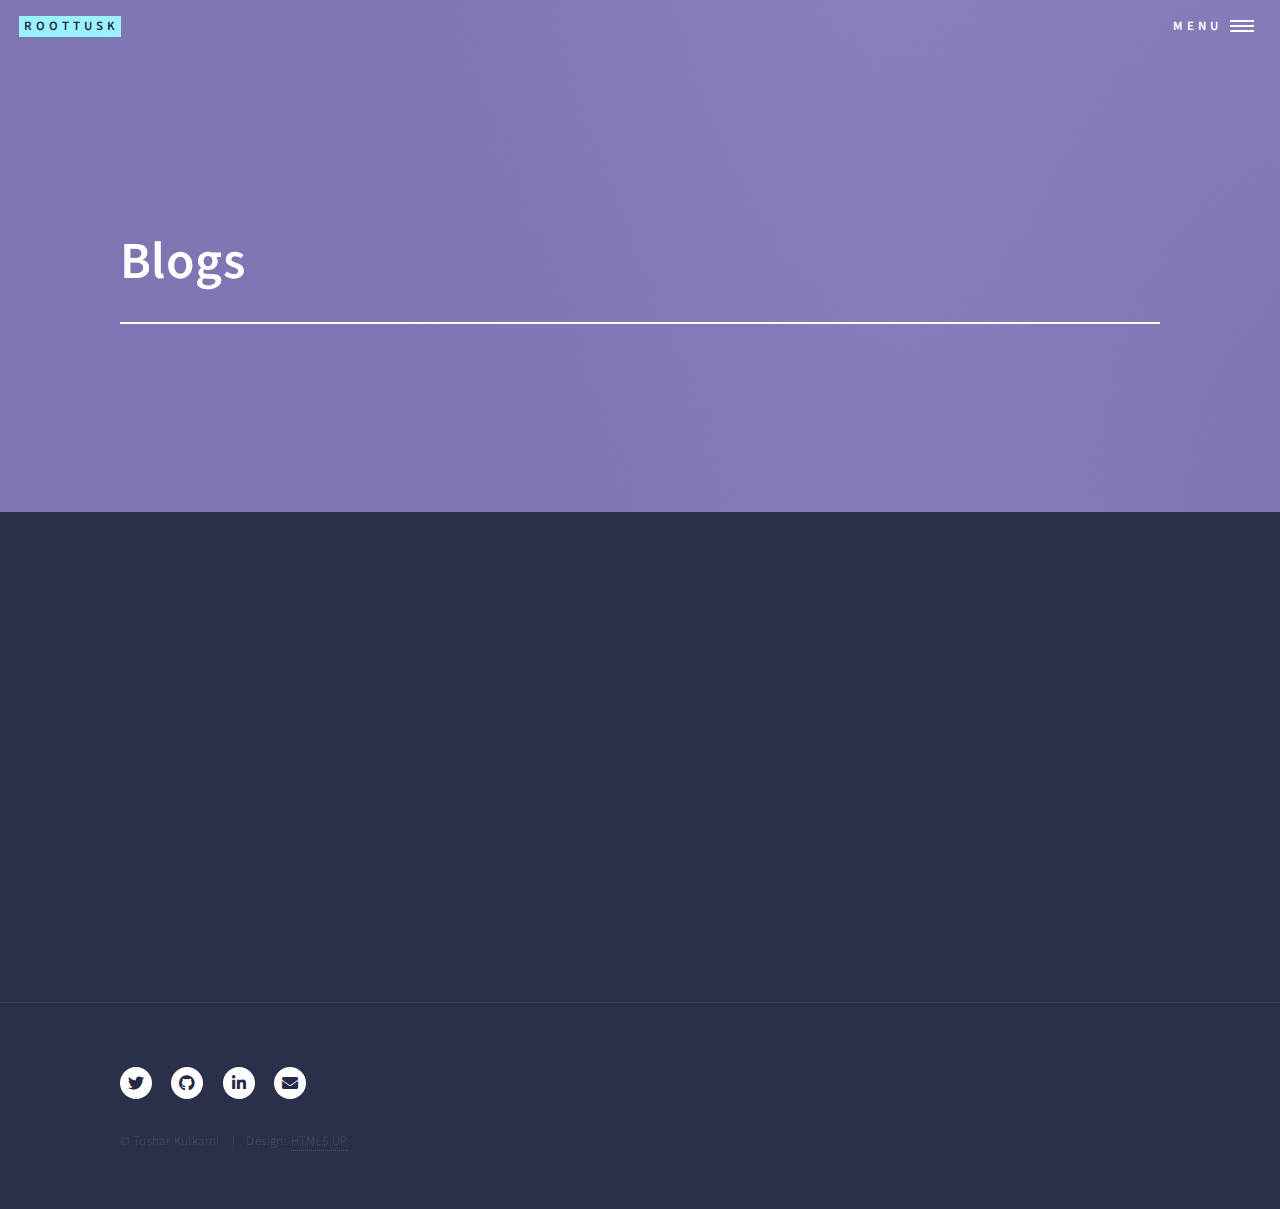
==== commit 94cc5320: "Added Blogs" ====
--- a/blogs.html
+++ b/blogs.html
@@ -50,16 +50,16 @@
 						<!-- One -->
 							<section id="one">
 								<div class="inner">
-									<div class="iframely-embed"><div class="iframely-responsive" style="height: 140px; padding-bottom: 0;"><a href="https://roottusk.medium.com/not-so-blindrush-cve-2019-6340-55d1e2a741ad" data-iframely-url="//cdn.iframe.ly/cmw92B6?card=small"></a></div></div><script async src="//cdn.iframe.ly/embed.js" charset="utf-8"></script>
+									<script async src="assets/js/embed.js"></script><a class="m-story" href="https://roottusk.medium.com/not-so-blindrush-cve-2019-6340-55d1e2a741ad">Not so Blin D Rush CVE-2019–6340</a>
 								</div>
 								<div class="inner">
-									<div class="iframely-embed"><div class="iframely-responsive" style="height: 140px; padding-bottom: 0;"><a href="https://roottusk.medium.com/helping-zelda-capture-flags-nullcon-hackim-2020-f2480099cc3c" data-iframely-url="//cdn.iframe.ly/Lq9TXLG?card=small"></a></div></div><script async src="//cdn.iframe.ly/embed.js" charset="utf-8"></script>
+									<script async src="assets/js/embed.js"></script><a class="m-story" href="https://roottusk.medium.com/helping-zelda-capture-flags-nullcon-hackim-2020-f2480099cc3c">Helping Zelda Capture Flags-Nullcon HackIM 2020</a>
 								</div>
 								<div class="inner">
-									<div class="iframely-embed"><div class="iframely-responsive" style="height: 140px; padding-bottom: 0;"><a href="https://roottusk.medium.com/hackerfest2019-writeup-331cf1923473" data-iframely-url="//cdn.iframe.ly/do4LB2k?card=small"></a></div></div><script async src="//cdn.iframe.ly/embed.js" charset="utf-8"></script>
+									<script async src="assets/js/embed.js"></script><a class="m-story" href="https://roottusk.medium.com/hackerfest2019-writeup-331cf1923473">HackerFest 2019 Walkthrough</a>
 								</div>
 								<div class="inner">
-									<div class="iframely-embed"><div class="iframely-responsive" style="height: 140px; padding-bottom: 0;"><a href="https://roottusk.medium.com/pico-ctf-2018-caesar-cipher-2-writeup-1a3d8bfc3169" data-iframely-url="//cdn.iframe.ly/nJo32hq?card=small"></a></div></div><script async src="//cdn.iframe.ly/embed.js" charset="utf-8"></script>
+									<script async src="assets/js/embed.js"></script><a class="m-story" href="https://roottusk.medium.com/pico-ctf-2018-caesar-cipher-2-writeup-1a3d8bfc3169">Pico CTF 2018 : Caesar Cipher 2 Writeup</a>
 								</div>
 							</section>
 
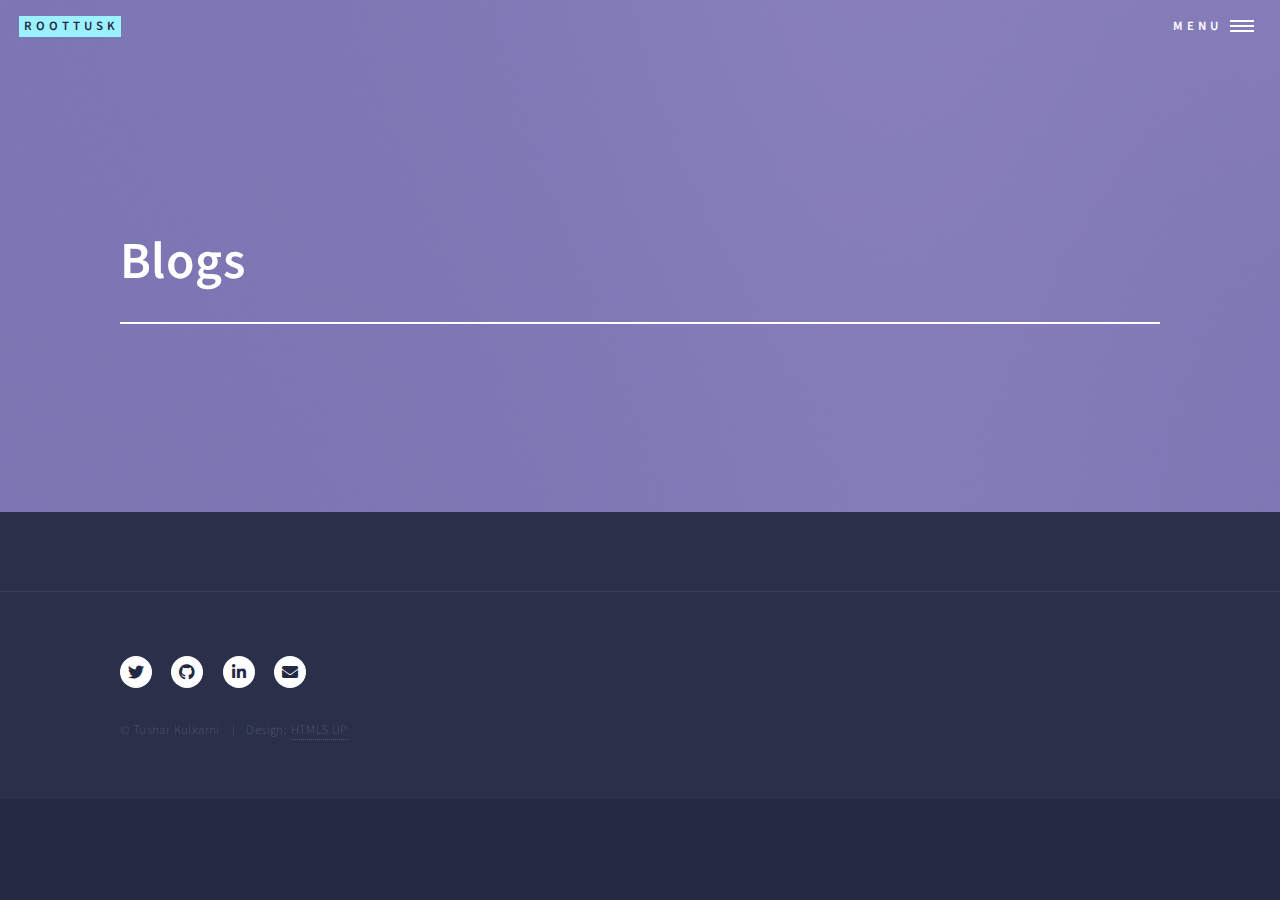
==== commit 0ce82f51: "Google Analytics" ====
--- a/blogs.html
+++ b/blogs.html
@@ -48,20 +48,22 @@
 					<div id="main">
 
 						<!-- One -->
-							<section id="one">
-								<div class="inner">
-									<script async src="assets/js/embed.js"></script><a class="m-story" href="https://roottusk.medium.com/not-so-blindrush-cve-2019-6340-55d1e2a741ad">Not so Blin D Rush CVE-2019–6340</a>
+						<div class="container"><br>
+								<div class="row mt-">
+									<div class="col-sm" >
+										<script async src="assets/js/embed.js"></script><a class="m-story" href="https://roottusk.medium.com/not-so-blindrush-cve-2019-6340-55d1e2a741ad">Not so Blin D Rush CVE-2019–6340</a>
+									</div>
+									<div class="col-sm" >
+										<script async src="assets/js/embed.js"></script><a class="m-story" href="https://roottusk.medium.com/helping-zelda-capture-flags-nullcon-hackim-2020-f2480099cc3c">Helping Zelda Capture Flags-Nullcon HackIM 2020</a>
+									</div>
+									<div class="col-sm" >
+										<script async src="assets/js/embed.js"></script><a class="m-story" href="https://roottusk.medium.com/hackerfest2019-writeup-331cf1923473">HackerFest 2019 Walkthrough</a>
+									</div>
+									<div class="col-sm" >
+										<script async src="assets/js/embed.js"></script><a class="m-story" href="https://roottusk.medium.com/pico-ctf-2018-caesar-cipher-2-writeup-1a3d8bfc3169">Pico CTF 2018 : Caesar Cipher 2 Writeup</a>
+									</div>
 								</div>
-								<div class="inner">
-									<script async src="assets/js/embed.js"></script><a class="m-story" href="https://roottusk.medium.com/helping-zelda-capture-flags-nullcon-hackim-2020-f2480099cc3c">Helping Zelda Capture Flags-Nullcon HackIM 2020</a>
-								</div>
-								<div class="inner">
-									<script async src="assets/js/embed.js"></script><a class="m-story" href="https://roottusk.medium.com/hackerfest2019-writeup-331cf1923473">HackerFest 2019 Walkthrough</a>
-								</div>
-								<div class="inner">
-									<script async src="assets/js/embed.js"></script><a class="m-story" href="https://roottusk.medium.com/pico-ctf-2018-caesar-cipher-2-writeup-1a3d8bfc3169">Pico CTF 2018 : Caesar Cipher 2 Writeup</a>
-								</div>
-							</section>
+						</div>
 
 
 
@@ -90,6 +92,14 @@
 			<script src="assets/js/breakpoints.min.js"></script>
 			<script src="assets/js/util.js"></script>
 			<script src="assets/js/main.js"></script>
+			<script async src="https://www.googletagmanager.com/gtag/js?id=G-F7XTCBR1VT"></script>
+			<script>
+			window.dataLayer = window.dataLayer || [];
+			function gtag(){dataLayer.push(arguments);}
+			gtag('js', new Date());
+
+			gtag('config', 'G-F7XTCBR1VT');
+			</script>
 
 	</body>
 </html>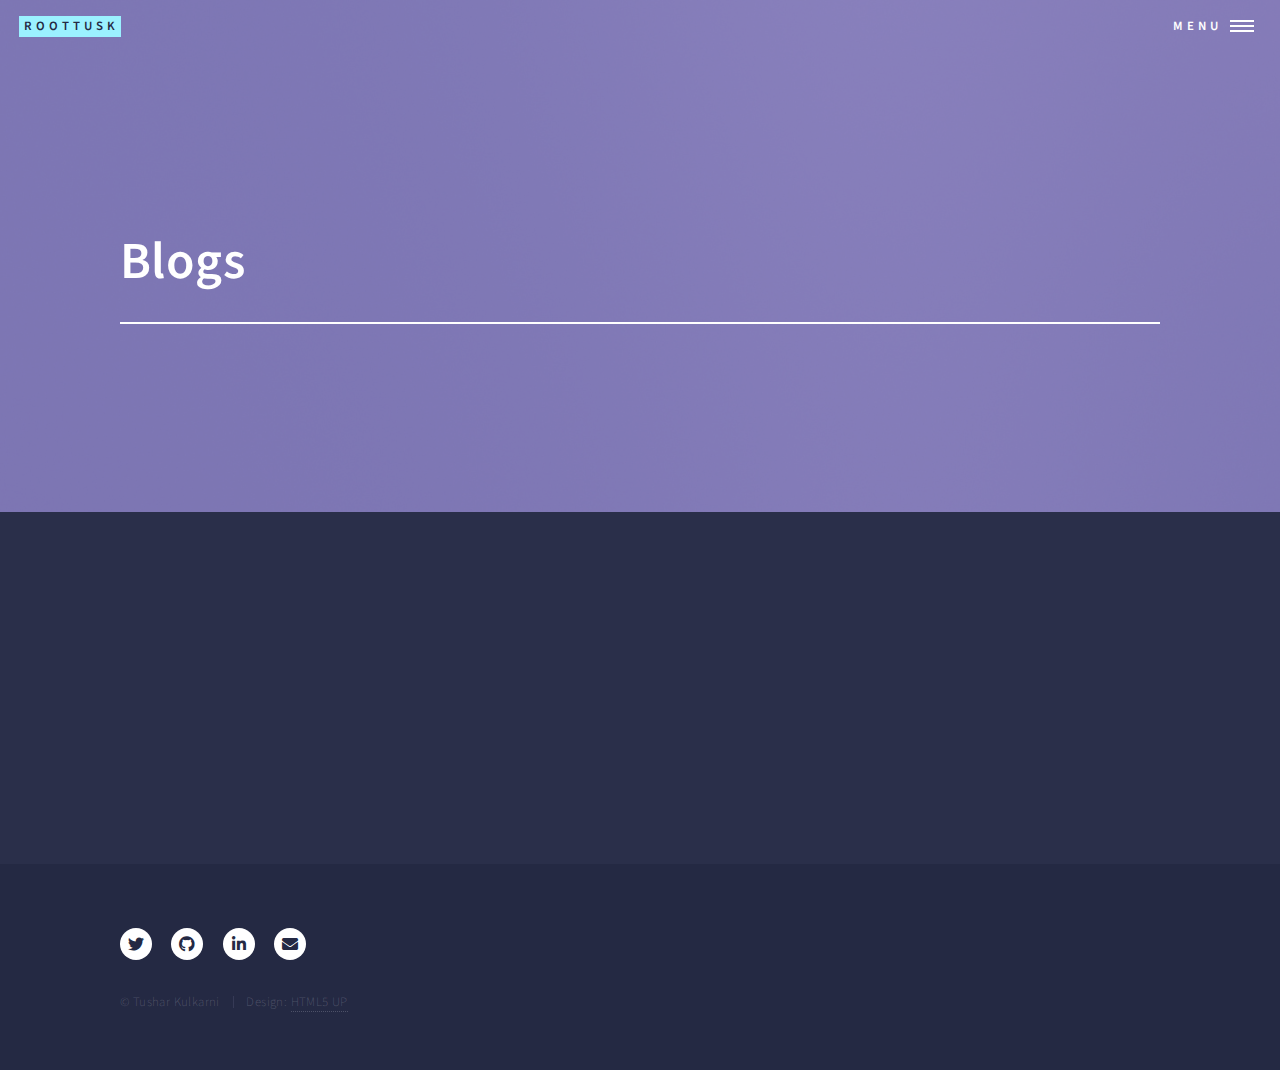
==== commit b24f29c8: "Added CTF Project" ====
--- a/blogs.html
+++ b/blogs.html
@@ -6,6 +6,11 @@
 		<meta name="viewport" content="width=device-width, initial-scale=1, user-scalable=no" />
 		<link rel="stylesheet" href="assets/css/main.css" />
 		<noscript><link rel="stylesheet" href="assets/css/noscript.css" /></noscript>
+		<style>
+			#child{
+					margin: 30px 0;
+				}
+		</style>
 	</head>
 	<body class="is-preload">
 
@@ -45,25 +50,25 @@
 					</section>
 
 				<!-- Main -->
-					<div id="main">
+					<section id="main">
 
 						<!-- One -->
-						<div class="container"><br>
-								<div class="row mt-">
-									<div class="col-sm" >
+						<div class="inner" id="parent">
+								<div>
+									<div id="child">
 										<script async src="assets/js/embed.js"></script><a class="m-story" href="https://roottusk.medium.com/not-so-blindrush-cve-2019-6340-55d1e2a741ad">Not so Blin D Rush CVE-2019–6340</a>
 									</div>
-									<div class="col-sm" >
+									<div id="child">
 										<script async src="assets/js/embed.js"></script><a class="m-story" href="https://roottusk.medium.com/helping-zelda-capture-flags-nullcon-hackim-2020-f2480099cc3c">Helping Zelda Capture Flags-Nullcon HackIM 2020</a>
 									</div>
-									<div class="col-sm" >
+									<div id="child">
 										<script async src="assets/js/embed.js"></script><a class="m-story" href="https://roottusk.medium.com/hackerfest2019-writeup-331cf1923473">HackerFest 2019 Walkthrough</a>
 									</div>
-									<div class="col-sm" >
+									<div id="child">
 										<script async src="assets/js/embed.js"></script><a class="m-story" href="https://roottusk.medium.com/pico-ctf-2018-caesar-cipher-2-writeup-1a3d8bfc3169">Pico CTF 2018 : Caesar Cipher 2 Writeup</a>
 									</div>
-								</div>
 						</div>
+					</section>
 
 
 
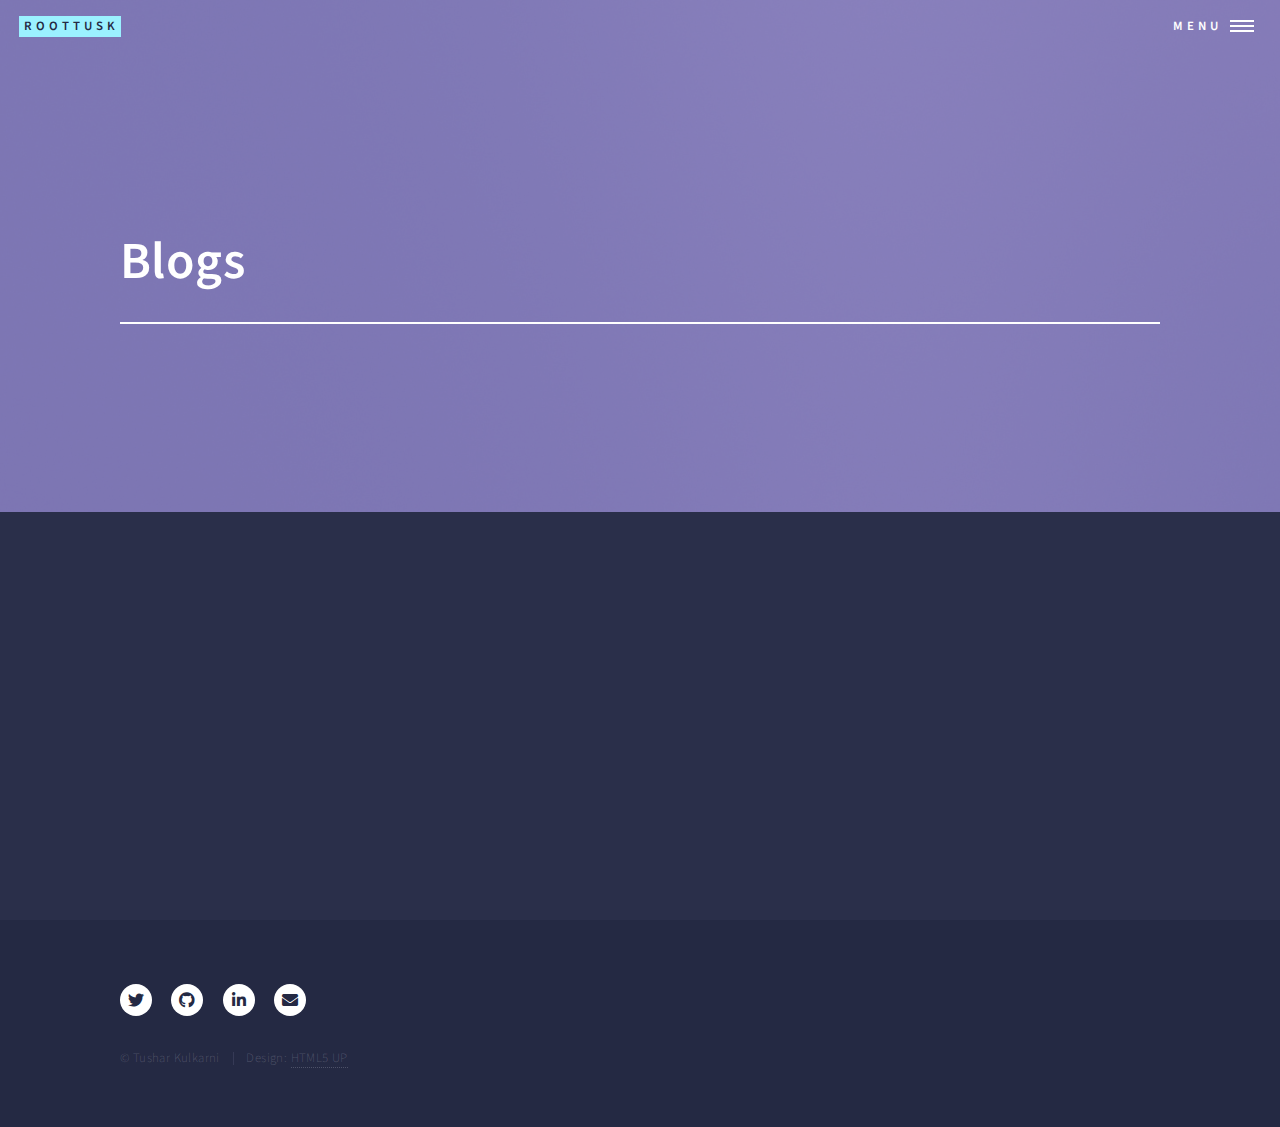
==== commit b1e15591: "Update blogs.html" ====
--- a/blogs.html
+++ b/blogs.html
@@ -1,110 +1,113 @@
-<!DOCTYPE HTML>
-<html>
-	<head>
-		<title>Blogs - Tushar Kulkarni</title>
-		<meta charset="utf-8" />
-		<meta name="viewport" content="width=device-width, initial-scale=1, user-scalable=no" />
-		<link rel="stylesheet" href="assets/css/main.css" />
-		<noscript><link rel="stylesheet" href="assets/css/noscript.css" /></noscript>
-		<style>
-			#child{
-					margin: 30px 0;
-				}
-		</style>
-	</head>
-	<body class="is-preload">
-
-		<!-- Wrapper -->
-			<div id="wrapper">
-
-				<!-- Header -->
-				<!-- Note: The "styleN" class below should match that of the banner element. -->
-				<header id="header" class="alt">
-					<a href="index.html" class="logo"><strong>roottusk</strong></a>
-					<nav>
-						<a href="#menu">Menu</a>
-					</nav>
-				</header>
-
-				<!-- Menu -->
-				<nav id="menu">
-					<ul class="links">
-						<li><a href="index.html">Home</a></li>
-						<li><a href="projects.html">Projects</a></li>
-						<li><a href="talks.html">Talks</a></li>
-						<li><a href="blogs.html">Blogs</a></li>
-					</ul>
-				</nav>
-
-				<!-- Banner -->
-				<!-- Note: The "styleN" class below should match that of the header element. -->
-					<section id="banner" class="style2">
-						<div class="inner">
-							<span class="image">
-								<img src="images/pic07.jpg" alt="" />
-							</span>
-							<header class="major">
-								<h1>Blogs</h1>
-							</header>
-						</div>
-					</section>
-
-				<!-- Main -->
-					<section id="main">
-
-						<!-- One -->
-						<div class="inner" id="parent">
-								<div>
-									<div id="child">
-										<script async src="assets/js/embed.js"></script><a class="m-story" href="https://roottusk.medium.com/not-so-blindrush-cve-2019-6340-55d1e2a741ad">Not so Blin D Rush CVE-2019–6340</a>
-									</div>
-									<div id="child">
-										<script async src="assets/js/embed.js"></script><a class="m-story" href="https://roottusk.medium.com/helping-zelda-capture-flags-nullcon-hackim-2020-f2480099cc3c">Helping Zelda Capture Flags-Nullcon HackIM 2020</a>
-									</div>
-									<div id="child">
-										<script async src="assets/js/embed.js"></script><a class="m-story" href="https://roottusk.medium.com/hackerfest2019-writeup-331cf1923473">HackerFest 2019 Walkthrough</a>
-									</div>
-									<div id="child">
-										<script async src="assets/js/embed.js"></script><a class="m-story" href="https://roottusk.medium.com/pico-ctf-2018-caesar-cipher-2-writeup-1a3d8bfc3169">Pico CTF 2018 : Caesar Cipher 2 Writeup</a>
-									</div>
-						</div>
-					</section>
-
-
-
-				<!-- Footer -->
-				<footer id="footer">
-					<div class="inner">
-						<ul class="icons">
-							<li><a href="https://twitter.com/vk_tushar" class="icon brands alt fa-twitter"><span class="label">Twitter</span></a></li>
-							<li><a href="https://github.com/roottusk" class="icon brands alt fa-github"><span class="label">GitHub</span></a></li>
-							<li><a href="https://www.linkedin.com/in/kulkarnivtushar/" class="icon brands alt fa-linkedin-in"><span class="label">LinkedIn</span></a></li>
-							<li><a href="mailto:&#114;&#111;&#111;&#116;&#046;&#116;&#117;&#115;&#107;&#064;&#103;&#109;&#097;&#105;&#108;&#046;&#099;&#111;&#109;" class="icon solid alt fa-envelope"><span class="label">Email</span></a></li>
-						</ul>
-						<ul class="copyright">
-							<li>&copy; Tushar Kulkarni</li><li>Design: <a href="https://html5up.net">HTML5 UP</a></li>
-						</ul>
-					</div>
-				</footer>
-
-			</div>
-
-		<!-- Scripts -->
-			<script src="assets/js/jquery.min.js"></script>
-			<script src="assets/js/jquery.scrolly.min.js"></script>
-			<script src="assets/js/jquery.scrollex.min.js"></script>
-			<script src="assets/js/browser.min.js"></script>
-			<script src="assets/js/breakpoints.min.js"></script>
-			<script src="assets/js/util.js"></script>
-			<script src="assets/js/main.js"></script>
-			<script async src="https://www.googletagmanager.com/gtag/js?id=G-F7XTCBR1VT"></script>
-			<script>
-			window.dataLayer = window.dataLayer || [];
-			function gtag(){dataLayer.push(arguments);}
-			gtag('js', new Date());
-
-			gtag('config', 'G-F7XTCBR1VT');
-			</script>
-
-	</body>
-</html>+<!DOCTYPE HTML>
+<html>
+	<head>
+		<title>Blogs - Tushar Kulkarni</title>
+		<meta charset="utf-8" />
+		<meta name="viewport" content="width=device-width, initial-scale=1, user-scalable=no" />
+		<link rel="stylesheet" href="assets/css/main.css" />
+		<noscript><link rel="stylesheet" href="assets/css/noscript.css" /></noscript>
+		<style>
+			#child{
+					margin: 30px 0;
+				}
+		</style>
+	</head>
+	<body class="is-preload">
+
+		<!-- Wrapper -->
+			<div id="wrapper">
+
+				<!-- Header -->
+				<!-- Note: The "styleN" class below should match that of the banner element. -->
+				<header id="header" class="alt">
+					<a href="index.html" class="logo"><strong>roottusk</strong></a>
+					<nav>
+						<a href="#menu">Menu</a>
+					</nav>
+				</header>
+
+				<!-- Menu -->
+				<nav id="menu">
+					<ul class="links">
+						<li><a href="index.html">Home</a></li>
+						<li><a href="projects.html">Projects</a></li>
+						<li><a href="talks.html">Talks</a></li>
+						<li><a href="blogs.html">Blogs</a></li>
+					</ul>
+				</nav>
+
+				<!-- Banner -->
+				<!-- Note: The "styleN" class below should match that of the header element. -->
+					<section id="banner" class="style2">
+						<div class="inner">
+							<span class="image">
+								<img src="images/pic07.jpg" alt="" />
+							</span>
+							<header class="major">
+								<h1>Blogs</h1>
+							</header>
+						</div>
+					</section>
+
+				<!-- Main -->
+					<section id="main">
+
+						<!-- One -->
+						<div class="inner" id="parent">
+								<div>
+									<div id="child">
+										<script async src="assets/js/embed.js"></script><a class="m-story" href="https://roottusk.medium.com/making-smart-bulbs-sense-and-create-ambient-scenes-93ffe17db2a1">Making Smart Bulbs sense and create Ambient Scenes</a>
+									</div>
+									<div id="child">
+										<script async src="assets/js/embed.js"></script><a class="m-story" href="https://roottusk.medium.com/not-so-blindrush-cve-2019-6340-55d1e2a741ad">Not so Blin D Rush CVE-2019–6340</a>
+									</div>
+									<div id="child">
+										<script async src="assets/js/embed.js"></script><a class="m-story" href="https://roottusk.medium.com/helping-zelda-capture-flags-nullcon-hackim-2020-f2480099cc3c">Helping Zelda Capture Flags-Nullcon HackIM 2020</a>
+									</div>
+									<div id="child">
+										<script async src="assets/js/embed.js"></script><a class="m-story" href="https://roottusk.medium.com/hackerfest2019-writeup-331cf1923473">HackerFest 2019 Walkthrough</a>
+									</div>
+									<div id="child">
+										<script async src="assets/js/embed.js"></script><a class="m-story" href="https://roottusk.medium.com/pico-ctf-2018-caesar-cipher-2-writeup-1a3d8bfc3169">Pico CTF 2018 : Caesar Cipher 2 Writeup</a>
+									</div>
+						</div>
+					</section>
+
+
+
+				<!-- Footer -->
+				<footer id="footer">
+					<div class="inner">
+						<ul class="icons">
+							<li><a href="https://twitter.com/vk_tushar" class="icon brands alt fa-twitter"><span class="label">Twitter</span></a></li>
+							<li><a href="https://github.com/roottusk" class="icon brands alt fa-github"><span class="label">GitHub</span></a></li>
+							<li><a href="https://www.linkedin.com/in/kulkarnivtushar/" class="icon brands alt fa-linkedin-in"><span class="label">LinkedIn</span></a></li>
+							<li><a href="mailto:&#114;&#111;&#111;&#116;&#046;&#116;&#117;&#115;&#107;&#064;&#103;&#109;&#097;&#105;&#108;&#046;&#099;&#111;&#109;" class="icon solid alt fa-envelope"><span class="label">Email</span></a></li>
+						</ul>
+						<ul class="copyright">
+							<li>&copy; Tushar Kulkarni</li><li>Design: <a href="https://html5up.net">HTML5 UP</a></li>
+						</ul>
+					</div>
+				</footer>
+
+			</div>
+
+		<!-- Scripts -->
+			<script src="assets/js/jquery.min.js"></script>
+			<script src="assets/js/jquery.scrolly.min.js"></script>
+			<script src="assets/js/jquery.scrollex.min.js"></script>
+			<script src="assets/js/browser.min.js"></script>
+			<script src="assets/js/breakpoints.min.js"></script>
+			<script src="assets/js/util.js"></script>
+			<script src="assets/js/main.js"></script>
+			<script async src="https://www.googletagmanager.com/gtag/js?id=G-F7XTCBR1VT"></script>
+			<script>
+			window.dataLayer = window.dataLayer || [];
+			function gtag(){dataLayer.push(arguments);}
+			gtag('js', new Date());
+
+			gtag('config', 'G-F7XTCBR1VT');
+			</script>
+
+	</body>
+</html>
--- a/assets/css/main.css
+++ b/assets/css/main.css
@@ -1,3952 +1,3952 @@
-@import url(fontawesome-all.min.css);
-@import url("https://fonts.googleapis.com/css?family=Source+Sans+Pro:300,300italic,600,600italic");
-
-/*
-	Forty by HTML5 UP
-	html5up.net | @ajlkn
-	Free for personal and commercial use under the CCA 3.0 license (html5up.net/license)
-*/
-
-html, body, div, span, applet, object,
-iframe, h1, h2, h3, h4, h5, h6, p, blockquote,
-pre, a, abbr, acronym, address, big, cite,
-code, del, dfn, em, img, ins, kbd, q, s, samp,
-small, strike, strong, sub, sup, tt, var, b,
-u, i, center, dl, dt, dd, ol, ul, li, fieldset,
-form, label, legend, table, caption, tbody,
-tfoot, thead, tr, th, td, article, aside,
-canvas, details, embed, figure, figcaption,
-footer, header, hgroup, menu, nav, output, ruby,
-section, summary, time, mark, audio, video {
-	margin: 0;
-	padding: 0;
-	border: 0;
-	font-size: 100%;
-	font: inherit;
-	vertical-align: baseline;}
-
-article, aside, details, figcaption, figure,
-footer, header, hgroup, menu, nav, section {
-	display: block;}
-
-body {
-	line-height: 1;
-}
-
-ol, ul {
-	list-style: none;
-}
-
-blockquote, q {
-	quotes: none;
-}
-
-	blockquote:before, blockquote:after, q:before, q:after {
-		content: '';
-		content: none;
-	}
-
-table {
-	border-collapse: collapse;
-	border-spacing: 0;
-}
-
-body {
-	-webkit-text-size-adjust: none;
-}
-
-mark {
-	background-color: transparent;
-	color: inherit;
-}
-
-input::-moz-focus-inner {
-	border: 0;
-	padding: 0;
-}
-
-input, select, textarea {
-	-moz-appearance: none;
-	-webkit-appearance: none;
-	-ms-appearance: none;
-	appearance: none;
-}
-
-/* Basic */
-
-	@-ms-viewport {
-		width: device-width;
-	}
-
-	body {
-		-ms-overflow-style: scrollbar;
-	}
-
-	@media screen and (max-width: 480px) {
-
-		html, body {
-			min-width: 320px;
-		}
-
-	}
-
-	html {
-		box-sizing: border-box;
-	}
-
-	*, *:before, *:after {
-		box-sizing: inherit;
-	}
-
-	body {
-		background: #242943;
-	}
-
-		body.is-preload *, body.is-preload *:before, body.is-preload *:after {
-			-moz-animation: none !important;
-			-webkit-animation: none !important;
-			-ms-animation: none !important;
-			animation: none !important;
-			-moz-transition: none !important;
-			-webkit-transition: none !important;
-			-ms-transition: none !important;
-			transition: none !important;
-		}
-
-/* Type */
-
-	body, input, select, textarea {
-		color: #ffffff;
-		font-family: "Source Sans Pro", Helvetica, sans-serif;
-		font-size: 17pt;
-		font-weight: 300;
-		letter-spacing: 0.025em;
-		line-height: 1.65;
-	}
-
-		@media screen and (max-width: 1680px) {
-
-			body, input, select, textarea {
-				font-size: 14pt;
-			}
-
-		}
-
-		@media screen and (max-width: 1280px) {
-
-			body, input, select, textarea {
-				font-size: 12pt;
-			}
-
-		}
-
-		@media screen and (max-width: 360px) {
-
-			body, input, select, textarea {
-				font-size: 11pt;
-			}
-
-		}
-
-	a {
-		-moz-transition: color 0.2s ease-in-out, border-bottom-color 0.2s ease-in-out;
-		-webkit-transition: color 0.2s ease-in-out, border-bottom-color 0.2s ease-in-out;
-		-ms-transition: color 0.2s ease-in-out, border-bottom-color 0.2s ease-in-out;
-		transition: color 0.2s ease-in-out, border-bottom-color 0.2s ease-in-out;
-		border-bottom: dotted 1px;
-		color: inherit;
-		text-decoration: none;
-	}
-
-		a:hover {
-			border-bottom-color: transparent;
-			color: #9bf1ff !important;
-		}
-
-		a:active {
-			color: #53e3fb !important;
-		}
-
-	strong, b {
-		color: #ffffff;
-		font-weight: 600;
-	}
-
-	em, i {
-		font-style: italic;
-	}
-
-	p {
-		margin: 0 0 2em 0;
-	}
-
-	h1, h2, h3, h4, h5, h6 {
-		color: #ffffff;
-		font-weight: 600;
-		line-height: 1.65;
-		margin: 0 0 1em 0;
-	}
-
-		h1 a, h2 a, h3 a, h4 a, h5 a, h6 a {
-			color: inherit;
-			border-bottom: 0;
-		}
-
-	h1 {
-		font-size: 2.5em;
-	}
-
-	h2 {
-		font-size: 1.75em;
-	}
-
-	h3 {
-		font-size: 1.35em;
-	}
-
-	h4 {
-		font-size: 1.1em;
-	}
-
-	h5 {
-		font-size: 0.9em;
-	}
-
-	h6 {
-		font-size: 0.7em;
-	}
-
-	@media screen and (max-width: 736px) {
-
-		h1 {
-			font-size: 2em;
-		}
-
-		h2 {
-			font-size: 1.5em;
-		}
-
-		h3 {
-			font-size: 1.25em;
-		}
-
-	}
-
-	sub {
-		font-size: 0.8em;
-		position: relative;
-		top: 0.5em;
-	}
-
-	sup {
-		font-size: 0.8em;
-		position: relative;
-		top: -0.5em;
-	}
-
-	blockquote {
-		border-left: solid 4px rgba(212, 212, 255, 0.1);
-		font-style: italic;
-		margin: 0 0 2em 0;
-		padding: 0.5em 0 0.5em 2em;
-	}
-
-	code {
-		background: rgba(212, 212, 255, 0.035);
-		font-family: "Courier New", monospace;
-		font-size: 0.9em;
-		margin: 0 0.25em;
-		padding: 0.25em 0.65em;
-	}
-
-	pre {
-		-webkit-overflow-scrolling: touch;
-		font-family: "Courier New", monospace;
-		font-size: 0.9em;
-		margin: 0 0 2em 0;
-	}
-
-		pre code {
-			display: block;
-			line-height: 1.75;
-			padding: 1em 1.5em;
-			overflow-x: auto;
-		}
-
-	hr {
-		border: 0;
-		border-bottom: solid 1px rgba(212, 212, 255, 0.1);
-		margin: 2em 0;
-	}
-
-		hr.major {
-			margin: 3em 0;
-		}
-
-	.align-left {
-		text-align: left;
-	}
-
-	.align-center {
-		text-align: center;
-	}
-
-	.align-right {
-		text-align: right;
-	}
-
-/* Row */
-
-	.row {
-		display: flex;
-		flex-wrap: wrap;
-		box-sizing: border-box;
-		align-items: stretch;
-	}
-
-		.row > * {
-			box-sizing: border-box;
-		}
-
-		.row.gtr-uniform > * > :last-child {
-			margin-bottom: 0;
-		}
-
-		.row.aln-left {
-			justify-content: flex-start;
-		}
-
-		.row.aln-center {
-			justify-content: center;
-		}
-
-		.row.aln-right {
-			justify-content: flex-end;
-		}
-
-		.row.aln-top {
-			align-items: flex-start;
-		}
-
-		.row.aln-middle {
-			align-items: center;
-		}
-
-		.row.aln-bottom {
-			align-items: flex-end;
-		}
-
-		.row > .imp {
-			order: -1;
-		}
-
-		.row > .col-1 {
-			width: 8.33333%;
-		}
-
-		.row > .off-1 {
-			margin-left: 8.33333%;
-		}
-
-		.row > .col-2 {
-			width: 16.66667%;
-		}
-
-		.row > .off-2 {
-			margin-left: 16.66667%;
-		}
-
-		.row > .col-3 {
-			width: 25%;
-		}
-
-		.row > .off-3 {
-			margin-left: 25%;
-		}
-
-		.row > .col-4 {
-			width: 33.33333%;
-		}
-
-		.row > .off-4 {
-			margin-left: 33.33333%;
-		}
-
-		.row > .col-5 {
-			width: 41.66667%;
-		}
-
-		.row > .off-5 {
-			margin-left: 41.66667%;
-		}
-
-		.row > .col-6 {
-			width: 50%;
-		}
-
-		.row > .off-6 {
-			margin-left: 50%;
-		}
-
-		.row > .col-7 {
-			width: 58.33333%;
-		}
-
-		.row > .off-7 {
-			margin-left: 58.33333%;
-		}
-
-		.row > .col-8 {
-			width: 66.66667%;
-		}
-
-		.row > .off-8 {
-			margin-left: 66.66667%;
-		}
-
-		.row > .col-9 {
-			width: 75%;
-		}
-
-		.row > .off-9 {
-			margin-left: 75%;
-		}
-
-		.row > .col-10 {
-			width: 83.33333%;
-		}
-
-		.row > .off-10 {
-			margin-left: 83.33333%;
-		}
-
-		.row > .col-11 {
-			width: 91.66667%;
-		}
-
-		.row > .off-11 {
-			margin-left: 91.66667%;
-		}
-
-		.row > .col-12 {
-			width: 100%;
-		}
-
-		.row > .off-12 {
-			margin-left: 100%;
-		}
-
-		.row.gtr-0 {
-			margin-top: 0;
-			margin-left: 0em;
-		}
-
-			.row.gtr-0 > * {
-				padding: 0 0 0 0em;
-			}
-
-			.row.gtr-0.gtr-uniform {
-				margin-top: 0em;
-			}
-
-				.row.gtr-0.gtr-uniform > * {
-					padding-top: 0em;
-				}
-
-		.row.gtr-25 {
-			margin-top: 0;
-			margin-left: -0.5em;
-		}
-
-			.row.gtr-25 > * {
-				padding: 0 0 0 0.5em;
-			}
-
-			.row.gtr-25.gtr-uniform {
-				margin-top: -0.5em;
-			}
-
-				.row.gtr-25.gtr-uniform > * {
-					padding-top: 0.5em;
-				}
-
-		.row.gtr-50 {
-			margin-top: 0;
-			margin-left: -1em;
-		}
-
-			.row.gtr-50 > * {
-				padding: 0 0 0 1em;
-			}
-
-			.row.gtr-50.gtr-uniform {
-				margin-top: -1em;
-			}
-
-				.row.gtr-50.gtr-uniform > * {
-					padding-top: 1em;
-				}
-
-		.row {
-			margin-top: 0;
-			margin-left: -2em;
-		}
-
-			.row > * {
-				padding: 0 0 0 2em;
-			}
-
-			.row.gtr-uniform {
-				margin-top: -2em;
-			}
-
-				.row.gtr-uniform > * {
-					padding-top: 2em;
-				}
-
-		.row.gtr-150 {
-			margin-top: 0;
-			margin-left: -3em;
-		}
-
-			.row.gtr-150 > * {
-				padding: 0 0 0 3em;
-			}
-
-			.row.gtr-150.gtr-uniform {
-				margin-top: -3em;
-			}
-
-				.row.gtr-150.gtr-uniform > * {
-					padding-top: 3em;
-				}
-
-		.row.gtr-200 {
-			margin-top: 0;
-			margin-left: -4em;
-		}
-
-			.row.gtr-200 > * {
-				padding: 0 0 0 4em;
-			}
-
-			.row.gtr-200.gtr-uniform {
-				margin-top: -4em;
-			}
-
-				.row.gtr-200.gtr-uniform > * {
-					padding-top: 4em;
-				}
-
-		@media screen and (max-width: 1680px) {
-
-			.row {
-				display: flex;
-				flex-wrap: wrap;
-				box-sizing: border-box;
-				align-items: stretch;
-			}
-
-				.row > * {
-					box-sizing: border-box;
-				}
-
-				.row.gtr-uniform > * > :last-child {
-					margin-bottom: 0;
-				}
-
-				.row.aln-left {
-					justify-content: flex-start;
-				}
-
-				.row.aln-center {
-					justify-content: center;
-				}
-
-				.row.aln-right {
-					justify-content: flex-end;
-				}
-
-				.row.aln-top {
-					align-items: flex-start;
-				}
-
-				.row.aln-middle {
-					align-items: center;
-				}
-
-				.row.aln-bottom {
-					align-items: flex-end;
-				}
-
-				.row > .imp-xlarge {
-					order: -1;
-				}
-
-				.row > .col-1-xlarge {
-					width: 8.33333%;
-				}
-
-				.row > .off-1-xlarge {
-					margin-left: 8.33333%;
-				}
-
-				.row > .col-2-xlarge {
-					width: 16.66667%;
-				}
-
-				.row > .off-2-xlarge {
-					margin-left: 16.66667%;
-				}
-
-				.row > .col-3-xlarge {
-					width: 25%;
-				}
-
-				.row > .off-3-xlarge {
-					margin-left: 25%;
-				}
-
-				.row > .col-4-xlarge {
-					width: 33.33333%;
-				}
-
-				.row > .off-4-xlarge {
-					margin-left: 33.33333%;
-				}
-
-				.row > .col-5-xlarge {
-					width: 41.66667%;
-				}
-
-				.row > .off-5-xlarge {
-					margin-left: 41.66667%;
-				}
-
-				.row > .col-6-xlarge {
-					width: 50%;
-				}
-
-				.row > .off-6-xlarge {
-					margin-left: 50%;
-				}
-
-				.row > .col-7-xlarge {
-					width: 58.33333%;
-				}
-
-				.row > .off-7-xlarge {
-					margin-left: 58.33333%;
-				}
-
-				.row > .col-8-xlarge {
-					width: 66.66667%;
-				}
-
-				.row > .off-8-xlarge {
-					margin-left: 66.66667%;
-				}
-
-				.row > .col-9-xlarge {
-					width: 75%;
-				}
-
-				.row > .off-9-xlarge {
-					margin-left: 75%;
-				}
-
-				.row > .col-10-xlarge {
-					width: 83.33333%;
-				}
-
-				.row > .off-10-xlarge {
-					margin-left: 83.33333%;
-				}
-
-				.row > .col-11-xlarge {
-					width: 91.66667%;
-				}
-
-				.row > .off-11-xlarge {
-					margin-left: 91.66667%;
-				}
-
-				.row > .col-12-xlarge {
-					width: 100%;
-				}
-
-				.row > .off-12-xlarge {
-					margin-left: 100%;
-				}
-
-				.row.gtr-0 {
-					margin-top: 0;
-					margin-left: 0em;
-				}
-
-					.row.gtr-0 > * {
-						padding: 0 0 0 0em;
-					}
-
-					.row.gtr-0.gtr-uniform {
-						margin-top: 0em;
-					}
-
-						.row.gtr-0.gtr-uniform > * {
-							padding-top: 0em;
-						}
-
-				.row.gtr-25 {
-					margin-top: 0;
-					margin-left: -0.5em;
-				}
-
-					.row.gtr-25 > * {
-						padding: 0 0 0 0.5em;
-					}
-
-					.row.gtr-25.gtr-uniform {
-						margin-top: -0.5em;
-					}
-
-						.row.gtr-25.gtr-uniform > * {
-							padding-top: 0.5em;
-						}
-
-				.row.gtr-50 {
-					margin-top: 0;
-					margin-left: -1em;
-				}
-
-					.row.gtr-50 > * {
-						padding: 0 0 0 1em;
-					}
-
-					.row.gtr-50.gtr-uniform {
-						margin-top: -1em;
-					}
-
-						.row.gtr-50.gtr-uniform > * {
-							padding-top: 1em;
-						}
-
-				.row {
-					margin-top: 0;
-					margin-left: -2em;
-				}
-
-					.row > * {
-						padding: 0 0 0 2em;
-					}
-
-					.row.gtr-uniform {
-						margin-top: -2em;
-					}
-
-						.row.gtr-uniform > * {
-							padding-top: 2em;
-						}
-
-				.row.gtr-150 {
-					margin-top: 0;
-					margin-left: -3em;
-				}
-
-					.row.gtr-150 > * {
-						padding: 0 0 0 3em;
-					}
-
-					.row.gtr-150.gtr-uniform {
-						margin-top: -3em;
-					}
-
-						.row.gtr-150.gtr-uniform > * {
-							padding-top: 3em;
-						}
-
-				.row.gtr-200 {
-					margin-top: 0;
-					margin-left: -4em;
-				}
-
-					.row.gtr-200 > * {
-						padding: 0 0 0 4em;
-					}
-
-					.row.gtr-200.gtr-uniform {
-						margin-top: -4em;
-					}
-
-						.row.gtr-200.gtr-uniform > * {
-							padding-top: 4em;
-						}
-
-		}
-
-		@media screen and (max-width: 1280px) {
-
-			.row {
-				display: flex;
-				flex-wrap: wrap;
-				box-sizing: border-box;
-				align-items: stretch;
-			}
-
-				.row > * {
-					box-sizing: border-box;
-				}
-
-				.row.gtr-uniform > * > :last-child {
-					margin-bottom: 0;
-				}
-
-				.row.aln-left {
-					justify-content: flex-start;
-				}
-
-				.row.aln-center {
-					justify-content: center;
-				}
-
-				.row.aln-right {
-					justify-content: flex-end;
-				}
-
-				.row.aln-top {
-					align-items: flex-start;
-				}
-
-				.row.aln-middle {
-					align-items: center;
-				}
-
-				.row.aln-bottom {
-					align-items: flex-end;
-				}
-
-				.row > .imp-large {
-					order: -1;
-				}
-
-				.row > .col-1-large {
-					width: 8.33333%;
-				}
-
-				.row > .off-1-large {
-					margin-left: 8.33333%;
-				}
-
-				.row > .col-2-large {
-					width: 16.66667%;
-				}
-
-				.row > .off-2-large {
-					margin-left: 16.66667%;
-				}
-
-				.row > .col-3-large {
-					width: 25%;
-				}
-
-				.row > .off-3-large {
-					margin-left: 25%;
-				}
-
-				.row > .col-4-large {
-					width: 33.33333%;
-				}
-
-				.row > .off-4-large {
-					margin-left: 33.33333%;
-				}
-
-				.row > .col-5-large {
-					width: 41.66667%;
-				}
-
-				.row > .off-5-large {
-					margin-left: 41.66667%;
-				}
-
-				.row > .col-6-large {
-					width: 50%;
-				}
-
-				.row > .off-6-large {
-					margin-left: 50%;
-				}
-
-				.row > .col-7-large {
-					width: 58.33333%;
-				}
-
-				.row > .off-7-large {
-					margin-left: 58.33333%;
-				}
-
-				.row > .col-8-large {
-					width: 66.66667%;
-				}
-
-				.row > .off-8-large {
-					margin-left: 66.66667%;
-				}
-
-				.row > .col-9-large {
-					width: 75%;
-				}
-
-				.row > .off-9-large {
-					margin-left: 75%;
-				}
-
-				.row > .col-10-large {
-					width: 83.33333%;
-				}
-
-				.row > .off-10-large {
-					margin-left: 83.33333%;
-				}
-
-				.row > .col-11-large {
-					width: 91.66667%;
-				}
-
-				.row > .off-11-large {
-					margin-left: 91.66667%;
-				}
-
-				.row > .col-12-large {
-					width: 100%;
-				}
-
-				.row > .off-12-large {
-					margin-left: 100%;
-				}
-
-				.row.gtr-0 {
-					margin-top: 0;
-					margin-left: 0em;
-				}
-
-					.row.gtr-0 > * {
-						padding: 0 0 0 0em;
-					}
-
-					.row.gtr-0.gtr-uniform {
-						margin-top: 0em;
-					}
-
-						.row.gtr-0.gtr-uniform > * {
-							padding-top: 0em;
-						}
-
-				.row.gtr-25 {
-					margin-top: 0;
-					margin-left: -0.375em;
-				}
-
-					.row.gtr-25 > * {
-						padding: 0 0 0 0.375em;
-					}
-
-					.row.gtr-25.gtr-uniform {
-						margin-top: -0.375em;
-					}
-
-						.row.gtr-25.gtr-uniform > * {
-							padding-top: 0.375em;
-						}
-
-				.row.gtr-50 {
-					margin-top: 0;
-					margin-left: -0.75em;
-				}
-
-					.row.gtr-50 > * {
-						padding: 0 0 0 0.75em;
-					}
-
-					.row.gtr-50.gtr-uniform {
-						margin-top: -0.75em;
-					}
-
-						.row.gtr-50.gtr-uniform > * {
-							padding-top: 0.75em;
-						}
-
-				.row {
-					margin-top: 0;
-					margin-left: -1.5em;
-				}
-
-					.row > * {
-						padding: 0 0 0 1.5em;
-					}
-
-					.row.gtr-uniform {
-						margin-top: -1.5em;
-					}
-
-						.row.gtr-uniform > * {
-							padding-top: 1.5em;
-						}
-
-				.row.gtr-150 {
-					margin-top: 0;
-					margin-left: -2.25em;
-				}
-
-					.row.gtr-150 > * {
-						padding: 0 0 0 2.25em;
-					}
-
-					.row.gtr-150.gtr-uniform {
-						margin-top: -2.25em;
-					}
-
-						.row.gtr-150.gtr-uniform > * {
-							padding-top: 2.25em;
-						}
-
-				.row.gtr-200 {
-					margin-top: 0;
-					margin-left: -3em;
-				}
-
-					.row.gtr-200 > * {
-						padding: 0 0 0 3em;
-					}
-
-					.row.gtr-200.gtr-uniform {
-						margin-top: -3em;
-					}
-
-						.row.gtr-200.gtr-uniform > * {
-							padding-top: 3em;
-						}
-
-		}
-
-		@media screen and (max-width: 980px) {
-
-			.row {
-				display: flex;
-				flex-wrap: wrap;
-				box-sizing: border-box;
-				align-items: stretch;
-			}
-
-				.row > * {
-					box-sizing: border-box;
-				}
-
-				.row.gtr-uniform > * > :last-child {
-					margin-bottom: 0;
-				}
-
-				.row.aln-left {
-					justify-content: flex-start;
-				}
-
-				.row.aln-center {
-					justify-content: center;
-				}
-
-				.row.aln-right {
-					justify-content: flex-end;
-				}
-
-				.row.aln-top {
-					align-items: flex-start;
-				}
-
-				.row.aln-middle {
-					align-items: center;
-				}
-
-				.row.aln-bottom {
-					align-items: flex-end;
-				}
-
-				.row > .imp-medium {
-					order: -1;
-				}
-
-				.row > .col-1-medium {
-					width: 8.33333%;
-				}
-
-				.row > .off-1-medium {
-					margin-left: 8.33333%;
-				}
-
-				.row > .col-2-medium {
-					width: 16.66667%;
-				}
-
-				.row > .off-2-medium {
-					margin-left: 16.66667%;
-				}
-
-				.row > .col-3-medium {
-					width: 25%;
-				}
-
-				.row > .off-3-medium {
-					margin-left: 25%;
-				}
-
-				.row > .col-4-medium {
-					width: 33.33333%;
-				}
-
-				.row > .off-4-medium {
-					margin-left: 33.33333%;
-				}
-
-				.row > .col-5-medium {
-					width: 41.66667%;
-				}
-
-				.row > .off-5-medium {
-					margin-left: 41.66667%;
-				}
-
-				.row > .col-6-medium {
-					width: 50%;
-				}
-
-				.row > .off-6-medium {
-					margin-left: 50%;
-				}
-
-				.row > .col-7-medium {
-					width: 58.33333%;
-				}
-
-				.row > .off-7-medium {
-					margin-left: 58.33333%;
-				}
-
-				.row > .col-8-medium {
-					width: 66.66667%;
-				}
-
-				.row > .off-8-medium {
-					margin-left: 66.66667%;
-				}
-
-				.row > .col-9-medium {
-					width: 75%;
-				}
-
-				.row > .off-9-medium {
-					margin-left: 75%;
-				}
-
-				.row > .col-10-medium {
-					width: 83.33333%;
-				}
-
-				.row > .off-10-medium {
-					margin-left: 83.33333%;
-				}
-
-				.row > .col-11-medium {
-					width: 91.66667%;
-				}
-
-				.row > .off-11-medium {
-					margin-left: 91.66667%;
-				}
-
-				.row > .col-12-medium {
-					width: 100%;
-				}
-
-				.row > .off-12-medium {
-					margin-left: 100%;
-				}
-
-				.row.gtr-0 {
-					margin-top: 0;
-					margin-left: 0em;
-				}
-
-					.row.gtr-0 > * {
-						padding: 0 0 0 0em;
-					}
-
-					.row.gtr-0.gtr-uniform {
-						margin-top: 0em;
-					}
-
-						.row.gtr-0.gtr-uniform > * {
-							padding-top: 0em;
-						}
-
-				.row.gtr-25 {
-					margin-top: 0;
-					margin-left: -0.375em;
-				}
-
-					.row.gtr-25 > * {
-						padding: 0 0 0 0.375em;
-					}
-
-					.row.gtr-25.gtr-uniform {
-						margin-top: -0.375em;
-					}
-
-						.row.gtr-25.gtr-uniform > * {
-							padding-top: 0.375em;
-						}
-
-				.row.gtr-50 {
-					margin-top: 0;
-					margin-left: -0.75em;
-				}
-
-					.row.gtr-50 > * {
-						padding: 0 0 0 0.75em;
-					}
-
-					.row.gtr-50.gtr-uniform {
-						margin-top: -0.75em;
-					}
-
-						.row.gtr-50.gtr-uniform > * {
-							padding-top: 0.75em;
-						}
-
-				.row {
-					margin-top: 0;
-					margin-left: -1.5em;
-				}
-
-					.row > * {
-						padding: 0 0 0 1.5em;
-					}
-
-					.row.gtr-uniform {
-						margin-top: -1.5em;
-					}
-
-						.row.gtr-uniform > * {
-							padding-top: 1.5em;
-						}
-
-				.row.gtr-150 {
-					margin-top: 0;
-					margin-left: -2.25em;
-				}
-
-					.row.gtr-150 > * {
-						padding: 0 0 0 2.25em;
-					}
-
-					.row.gtr-150.gtr-uniform {
-						margin-top: -2.25em;
-					}
-
-						.row.gtr-150.gtr-uniform > * {
-							padding-top: 2.25em;
-						}
-
-				.row.gtr-200 {
-					margin-top: 0;
-					margin-left: -3em;
-				}
-
-					.row.gtr-200 > * {
-						padding: 0 0 0 3em;
-					}
-
-					.row.gtr-200.gtr-uniform {
-						margin-top: -3em;
-					}
-
-						.row.gtr-200.gtr-uniform > * {
-							padding-top: 3em;
-						}
-
-		}
-
-		@media screen and (max-width: 736px) {
-
-			.row {
-				display: flex;
-				flex-wrap: wrap;
-				box-sizing: border-box;
-				align-items: stretch;
-			}
-
-				.row > * {
-					box-sizing: border-box;
-				}
-
-				.row.gtr-uniform > * > :last-child {
-					margin-bottom: 0;
-				}
-
-				.row.aln-left {
-					justify-content: flex-start;
-				}
-
-				.row.aln-center {
-					justify-content: center;
-				}
-
-				.row.aln-right {
-					justify-content: flex-end;
-				}
-
-				.row.aln-top {
-					align-items: flex-start;
-				}
-
-				.row.aln-middle {
-					align-items: center;
-				}
-
-				.row.aln-bottom {
-					align-items: flex-end;
-				}
-
-				.row > .imp-small {
-					order: -1;
-				}
-
-				.row > .col-1-small {
-					width: 8.33333%;
-				}
-
-				.row > .off-1-small {
-					margin-left: 8.33333%;
-				}
-
-				.row > .col-2-small {
-					width: 16.66667%;
-				}
-
-				.row > .off-2-small {
-					margin-left: 16.66667%;
-				}
-
-				.row > .col-3-small {
-					width: 25%;
-				}
-
-				.row > .off-3-small {
-					margin-left: 25%;
-				}
-
-				.row > .col-4-small {
-					width: 33.33333%;
-				}
-
-				.row > .off-4-small {
-					margin-left: 33.33333%;
-				}
-
-				.row > .col-5-small {
-					width: 41.66667%;
-				}
-
-				.row > .off-5-small {
-					margin-left: 41.66667%;
-				}
-
-				.row > .col-6-small {
-					width: 50%;
-				}
-
-				.row > .off-6-small {
-					margin-left: 50%;
-				}
-
-				.row > .col-7-small {
-					width: 58.33333%;
-				}
-
-				.row > .off-7-small {
-					margin-left: 58.33333%;
-				}
-
-				.row > .col-8-small {
-					width: 66.66667%;
-				}
-
-				.row > .off-8-small {
-					margin-left: 66.66667%;
-				}
-
-				.row > .col-9-small {
-					width: 75%;
-				}
-
-				.row > .off-9-small {
-					margin-left: 75%;
-				}
-
-				.row > .col-10-small {
-					width: 83.33333%;
-				}
-
-				.row > .off-10-small {
-					margin-left: 83.33333%;
-				}
-
-				.row > .col-11-small {
-					width: 91.66667%;
-				}
-
-				.row > .off-11-small {
-					margin-left: 91.66667%;
-				}
-
-				.row > .col-12-small {
-					width: 100%;
-				}
-
-				.row > .off-12-small {
-					margin-left: 100%;
-				}
-
-				.row.gtr-0 {
-					margin-top: 0;
-					margin-left: 0em;
-				}
-
-					.row.gtr-0 > * {
-						padding: 0 0 0 0em;
-					}
-
-					.row.gtr-0.gtr-uniform {
-						margin-top: 0em;
-					}
-
-						.row.gtr-0.gtr-uniform > * {
-							padding-top: 0em;
-						}
-
-				.row.gtr-25 {
-					margin-top: 0;
-					margin-left: -0.3125em;
-				}
-
-					.row.gtr-25 > * {
-						padding: 0 0 0 0.3125em;
-					}
-
-					.row.gtr-25.gtr-uniform {
-						margin-top: -0.3125em;
-					}
-
-						.row.gtr-25.gtr-uniform > * {
-							padding-top: 0.3125em;
-						}
-
-				.row.gtr-50 {
-					margin-top: 0;
-					margin-left: -0.625em;
-				}
-
-					.row.gtr-50 > * {
-						padding: 0 0 0 0.625em;
-					}
-
-					.row.gtr-50.gtr-uniform {
-						margin-top: -0.625em;
-					}
-
-						.row.gtr-50.gtr-uniform > * {
-							padding-top: 0.625em;
-						}
-
-				.row {
-					margin-top: 0;
-					margin-left: -1.25em;
-				}
-
-					.row > * {
-						padding: 0 0 0 1.25em;
-					}
-
-					.row.gtr-uniform {
-						margin-top: -1.25em;
-					}
-
-						.row.gtr-uniform > * {
-							padding-top: 1.25em;
-						}
-
-				.row.gtr-150 {
-					margin-top: 0;
-					margin-left: -1.875em;
-				}
-
-					.row.gtr-150 > * {
-						padding: 0 0 0 1.875em;
-					}
-
-					.row.gtr-150.gtr-uniform {
-						margin-top: -1.875em;
-					}
-
-						.row.gtr-150.gtr-uniform > * {
-							padding-top: 1.875em;
-						}
-
-				.row.gtr-200 {
-					margin-top: 0;
-					margin-left: -2.5em;
-				}
-
-					.row.gtr-200 > * {
-						padding: 0 0 0 2.5em;
-					}
-
-					.row.gtr-200.gtr-uniform {
-						margin-top: -2.5em;
-					}
-
-						.row.gtr-200.gtr-uniform > * {
-							padding-top: 2.5em;
-						}
-
-		}
-
-		@media screen and (max-width: 480px) {
-
-			.row {
-				display: flex;
-				flex-wrap: wrap;
-				box-sizing: border-box;
-				align-items: stretch;
-			}
-
-				.row > * {
-					box-sizing: border-box;
-				}
-
-				.row.gtr-uniform > * > :last-child {
-					margin-bottom: 0;
-				}
-
-				.row.aln-left {
-					justify-content: flex-start;
-				}
-
-				.row.aln-center {
-					justify-content: center;
-				}
-
-				.row.aln-right {
-					justify-content: flex-end;
-				}
-
-				.row.aln-top {
-					align-items: flex-start;
-				}
-
-				.row.aln-middle {
-					align-items: center;
-				}
-
-				.row.aln-bottom {
-					align-items: flex-end;
-				}
-
-				.row > .imp-xsmall {
-					order: -1;
-				}
-
-				.row > .col-1-xsmall {
-					width: 8.33333%;
-				}
-
-				.row > .off-1-xsmall {
-					margin-left: 8.33333%;
-				}
-
-				.row > .col-2-xsmall {
-					width: 16.66667%;
-				}
-
-				.row > .off-2-xsmall {
-					margin-left: 16.66667%;
-				}
-
-				.row > .col-3-xsmall {
-					width: 25%;
-				}
-
-				.row > .off-3-xsmall {
-					margin-left: 25%;
-				}
-
-				.row > .col-4-xsmall {
-					width: 33.33333%;
-				}
-
-				.row > .off-4-xsmall {
-					margin-left: 33.33333%;
-				}
-
-				.row > .col-5-xsmall {
-					width: 41.66667%;
-				}
-
-				.row > .off-5-xsmall {
-					margin-left: 41.66667%;
-				}
-
-				.row > .col-6-xsmall {
-					width: 50%;
-				}
-
-				.row > .off-6-xsmall {
-					margin-left: 50%;
-				}
-
-				.row > .col-7-xsmall {
-					width: 58.33333%;
-				}
-
-				.row > .off-7-xsmall {
-					margin-left: 58.33333%;
-				}
-
-				.row > .col-8-xsmall {
-					width: 66.66667%;
-				}
-
-				.row > .off-8-xsmall {
-					margin-left: 66.66667%;
-				}
-
-				.row > .col-9-xsmall {
-					width: 75%;
-				}
-
-				.row > .off-9-xsmall {
-					margin-left: 75%;
-				}
-
-				.row > .col-10-xsmall {
-					width: 83.33333%;
-				}
-
-				.row > .off-10-xsmall {
-					margin-left: 83.33333%;
-				}
-
-				.row > .col-11-xsmall {
-					width: 91.66667%;
-				}
-
-				.row > .off-11-xsmall {
-					margin-left: 91.66667%;
-				}
-
-				.row > .col-12-xsmall {
-					width: 100%;
-				}
-
-				.row > .off-12-xsmall {
-					margin-left: 100%;
-				}
-
-				.row.gtr-0 {
-					margin-top: 0;
-					margin-left: 0em;
-				}
-
-					.row.gtr-0 > * {
-						padding: 0 0 0 0em;
-					}
-
-					.row.gtr-0.gtr-uniform {
-						margin-top: 0em;
-					}
-
-						.row.gtr-0.gtr-uniform > * {
-							padding-top: 0em;
-						}
-
-				.row.gtr-25 {
-					margin-top: 0;
-					margin-left: -0.3125em;
-				}
-
-					.row.gtr-25 > * {
-						padding: 0 0 0 0.3125em;
-					}
-
-					.row.gtr-25.gtr-uniform {
-						margin-top: -0.3125em;
-					}
-
-						.row.gtr-25.gtr-uniform > * {
-							padding-top: 0.3125em;
-						}
-
-				.row.gtr-50 {
-					margin-top: 0;
-					margin-left: -0.625em;
-				}
-
-					.row.gtr-50 > * {
-						padding: 0 0 0 0.625em;
-					}
-
-					.row.gtr-50.gtr-uniform {
-						margin-top: -0.625em;
-					}
-
-						.row.gtr-50.gtr-uniform > * {
-							padding-top: 0.625em;
-						}
-
-				.row {
-					margin-top: 0;
-					margin-left: -1.25em;
-				}
-
-					.row > * {
-						padding: 0 0 0 1.25em;
-					}
-
-					.row.gtr-uniform {
-						margin-top: -1.25em;
-					}
-
-						.row.gtr-uniform > * {
-							padding-top: 1.25em;
-						}
-
-				.row.gtr-150 {
-					margin-top: 0;
-					margin-left: -1.875em;
-				}
-
-					.row.gtr-150 > * {
-						padding: 0 0 0 1.875em;
-					}
-
-					.row.gtr-150.gtr-uniform {
-						margin-top: -1.875em;
-					}
-
-						.row.gtr-150.gtr-uniform > * {
-							padding-top: 1.875em;
-						}
-
-				.row.gtr-200 {
-					margin-top: 0;
-					margin-left: -2.5em;
-				}
-
-					.row.gtr-200 > * {
-						padding: 0 0 0 2.5em;
-					}
-
-					.row.gtr-200.gtr-uniform {
-						margin-top: -2.5em;
-					}
-
-						.row.gtr-200.gtr-uniform > * {
-							padding-top: 2.5em;
-						}
-
-		}
-
-/* Section/Article */
-
-	section.special, article.special {
-		text-align: center;
-	}
-
-	header.major {
-		width: -moz-max-content;
-		width: -webkit-max-content;
-		width: -ms-max-content;
-		width: max-content;
-		margin-bottom: 2em;
-	}
-
-		header.major > :first-child {
-			margin-bottom: 0;
-			width: calc(100% + 0.5em);
-		}
-
-			header.major > :first-child:after {
-				content: '';
-				background-color: #ffffff;
-				display: block;
-				height: 2px;
-				margin: 0.325em 0 0.5em 0;
-				width: 100%;
-			}
-
-		header.major > p {
-			font-size: 0.7em;
-			font-weight: 600;
-			letter-spacing: 0.25em;
-			margin-bottom: 0;
-			text-transform: uppercase;
-		}
-
-		body.is-ie header.major > :first-child:after {
-			max-width: 9em;
-		}
-
-		body.is-ie header.major > h1:after {
-			max-width: 100% !important;
-		}
-
-	@media screen and (max-width: 736px) {
-
-		header.major > p br {
-			display: none;
-		}
-
-	}
-
-/* Form */
-
-	form {
-		margin: 0 0 2em 0;
-	}
-
-		form > :last-child {
-			margin-bottom: 0;
-		}
-
-		form > .fields {
-			display: -moz-flex;
-			display: -webkit-flex;
-			display: -ms-flex;
-			display: flex;
-			-moz-flex-wrap: wrap;
-			-webkit-flex-wrap: wrap;
-			-ms-flex-wrap: wrap;
-			flex-wrap: wrap;
-			width: calc(100% + 3em);
-			margin: -1.5em 0 2em -1.5em;
-		}
-
-			form > .fields > .field {
-				-moz-flex-grow: 0;
-				-webkit-flex-grow: 0;
-				-ms-flex-grow: 0;
-				flex-grow: 0;
-				-moz-flex-shrink: 0;
-				-webkit-flex-shrink: 0;
-				-ms-flex-shrink: 0;
-				flex-shrink: 0;
-				padding: 1.5em 0 0 1.5em;
-				width: calc(100% - 1.5em);
-			}
-
-				form > .fields > .field.half {
-					width: calc(50% - 0.75em);
-				}
-
-				form > .fields > .field.third {
-					width: calc(100%/3 - 0.5em);
-				}
-
-				form > .fields > .field.quarter {
-					width: calc(25% - 0.375em);
-				}
-
-		@media screen and (max-width: 480px) {
-
-			form > .fields {
-				width: calc(100% + 3em);
-				margin: -1.5em 0 2em -1.5em;
-			}
-
-				form > .fields > .field {
-					padding: 1.5em 0 0 1.5em;
-					width: calc(100% - 1.5em);
-				}
-
-					form > .fields > .field.half {
-						width: calc(100% - 1.5em);
-					}
-
-					form > .fields > .field.third {
-						width: calc(100% - 1.5em);
-					}
-
-					form > .fields > .field.quarter {
-						width: calc(100% - 1.5em);
-					}
-
-		}
-
-	label {
-		color: #ffffff;
-		display: block;
-		font-size: 0.8em;
-		font-weight: 600;
-		letter-spacing: 0.25em;
-		margin: 0 0 1em 0;
-		text-transform: uppercase;
-	}
-
-	input[type="text"],
-	input[type="password"],
-	input[type="email"],
-	input[type="tel"],
-	input[type="search"],
-	input[type="url"],
-	select,
-	textarea {
-		-moz-appearance: none;
-		-webkit-appearance: none;
-		-ms-appearance: none;
-		appearance: none;
-		background: rgba(212, 212, 255, 0.035);
-		border: none;
-		border-radius: 0;
-		color: inherit;
-		display: block;
-		outline: 0;
-		padding: 0 1em;
-		text-decoration: none;
-		width: 100%;
-	}
-
-		input[type="text"]:invalid,
-		input[type="password"]:invalid,
-		input[type="email"]:invalid,
-		input[type="tel"]:invalid,
-		input[type="search"]:invalid,
-		input[type="url"]:invalid,
-		select:invalid,
-		textarea:invalid {
-			box-shadow: none;
-		}
-
-		input[type="text"]:focus,
-		input[type="password"]:focus,
-		input[type="email"]:focus,
-		input[type="tel"]:focus,
-		input[type="search"]:focus,
-		input[type="url"]:focus,
-		select:focus,
-		textarea:focus {
-			border-color: #9bf1ff;
-			box-shadow: 0 0 0 2px #9bf1ff;
-		}
-
-	select {
-		background-image: url("data:image/svg+xml;charset=utf8,%3Csvg xmlns='http://www.w3.org/2000/svg' width='40' height='40' preserveAspectRatio='none' viewBox='0 0 40 40'%3E%3Cpath d='M9.4,12.3l10.4,10.4l10.4-10.4c0.2-0.2,0.5-0.4,0.9-0.4c0.3,0,0.6,0.1,0.9,0.4l3.3,3.3c0.2,0.2,0.4,0.5,0.4,0.9 c0,0.4-0.1,0.6-0.4,0.9L20.7,31.9c-0.2,0.2-0.5,0.4-0.9,0.4c-0.3,0-0.6-0.1-0.9-0.4L4.3,17.3c-0.2-0.2-0.4-0.5-0.4-0.9 c0-0.4,0.1-0.6,0.4-0.9l3.3-3.3c0.2-0.2,0.5-0.4,0.9-0.4S9.1,12.1,9.4,12.3z' fill='rgba(212, 212, 255, 0.1)' /%3E%3C/svg%3E");
-		background-size: 1.25rem;
-		background-repeat: no-repeat;
-		background-position: calc(100% - 1rem) center;
-		height: 2.75em;
-		padding-right: 2.75em;
-		text-overflow: ellipsis;
-	}
-
-		select option {
-			color: #ffffff;
-			background: #242943;
-		}
-
-		select:focus::-ms-value {
-			background-color: transparent;
-		}
-
-		select::-ms-expand {
-			display: none;
-		}
-
-	input[type="text"],
-	input[type="password"],
-	input[type="email"],
-	input[type="tel"],
-	input[type="search"],
-	input[type="url"],
-	select {
-		height: 2.75em;
-	}
-
-	textarea {
-		padding: 0.75em 1em;
-	}
-
-	input[type="checkbox"],
-	input[type="radio"] {
-		-moz-appearance: none;
-		-webkit-appearance: none;
-		-ms-appearance: none;
-		appearance: none;
-		display: block;
-		float: left;
-		margin-right: -2em;
-		opacity: 0;
-		width: 1em;
-		z-index: -1;
-	}
-
-		input[type="checkbox"] + label,
-		input[type="radio"] + label {
-			text-decoration: none;
-			color: #ffffff;
-			cursor: pointer;
-			display: inline-block;
-			font-weight: 300;
-			padding-left: 2.65em;
-			padding-right: 0.75em;
-			position: relative;
-		}
-
-			input[type="checkbox"] + label:before,
-			input[type="radio"] + label:before {
-				-moz-osx-font-smoothing: grayscale;
-				-webkit-font-smoothing: antialiased;
-				display: inline-block;
-				font-style: normal;
-				font-variant: normal;
-				text-rendering: auto;
-				line-height: 1;
-				text-transform: none !important;
-				font-family: 'Font Awesome 5 Free';
-				font-weight: 900;
-			}
-
-			input[type="checkbox"] + label:before,
-			input[type="radio"] + label:before {
-				background: rgba(212, 212, 255, 0.035);
-				content: '';
-				display: inline-block;
-				font-size: 0.8em;
-				height: 2.0625em;
-				left: 0;
-				letter-spacing: 0;
-				line-height: 2.0625em;
-				position: absolute;
-				text-align: center;
-				top: 0;
-				width: 2.0625em;
-			}
-
-		input[type="checkbox"]:checked + label:before,
-		input[type="radio"]:checked + label:before {
-			background: #ffffff;
-			border-color: #9bf1ff;
-			content: '\f00c';
-			color: #242943;
-		}
-
-		input[type="checkbox"]:focus + label:before,
-		input[type="radio"]:focus + label:before {
-			box-shadow: 0 0 0 2px #9bf1ff;
-		}
-
-	input[type="radio"] + label:before {
-		border-radius: 100%;
-	}
-
-	::-webkit-input-placeholder {
-		color: rgba(244, 244, 255, 0.2) !important;
-		opacity: 1.0;
-	}
-
-	:-moz-placeholder {
-		color: rgba(244, 244, 255, 0.2) !important;
-		opacity: 1.0;
-	}
-
-	::-moz-placeholder {
-		color: rgba(244, 244, 255, 0.2) !important;
-		opacity: 1.0;
-	}
-
-	:-ms-input-placeholder {
-		color: rgba(244, 244, 255, 0.2) !important;
-		opacity: 1.0;
-	}
-
-/* Box */
-
-	.box {
-		border: solid 1px rgba(212, 212, 255, 0.1);
-		margin-bottom: 2em;
-		padding: 1.5em;
-	}
-
-		.box > :last-child,
-		.box > :last-child > :last-child,
-		.box > :last-child > :last-child > :last-child {
-			margin-bottom: 0;
-		}
-
-		.box.alt {
-			border: 0;
-			border-radius: 0;
-			padding: 0;
-		}
-
-/* Icon */
-
-	.icon {
-		text-decoration: none;
-		border-bottom: none;
-		position: relative;
-	}
-
-		.icon:before {
-			-moz-osx-font-smoothing: grayscale;
-			-webkit-font-smoothing: antialiased;
-			display: inline-block;
-			font-style: normal;
-			font-variant: normal;
-			text-rendering: auto;
-			line-height: 1;
-			text-transform: none !important;
-			font-family: 'Font Awesome 5 Free';
-			font-weight: 400;
-		}
-
-		.icon > .label {
-			display: none;
-		}
-
-		.icon:before {
-			line-height: inherit;
-		}
-
-		.icon.solid:before {
-			font-weight: 900;
-		}
-
-		.icon.brands:before {
-			font-family: 'Font Awesome 5 Brands';
-		}
-
-		.icon.alt:before {
-			background-color: #ffffff;
-			border-radius: 100%;
-			color: #242943;
-			display: inline-block;
-			height: 2em;
-			line-height: 2em;
-			text-align: center;
-			width: 2em;
-		}
-
-	a.icon.alt:before {
-		-moz-transition: background-color 0.2s ease-in-out;
-		-webkit-transition: background-color 0.2s ease-in-out;
-		-ms-transition: background-color 0.2s ease-in-out;
-		transition: background-color 0.2s ease-in-out;
-	}
-
-	a.icon.alt:hover:before {
-		background-color: #6fc3df;
-	}
-
-	a.icon.alt:active:before {
-		background-color: #37a6cb;
-	}
-
-/* Image */
-
-	.image {
-		border: 0;
-		display: inline-block;
-		position: relative;
-	}
-
-		.image img {
-			display: block;
-		}
-
-		.image.left, .image.right {
-			max-width: 30%;
-		}
-
-			.image.left img, .image.right img {
-				width: 100%;
-			}
-
-		.image.left {
-			float: left;
-			margin: 0 1.5em 1.25em 0;
-			top: 0.25em;
-		}
-
-		.image.right {
-			float: right;
-			margin: 0 0 1.25em 1.5em;
-			top: 0.25em;
-		}
-
-		.image.fit {
-			display: block;
-			margin: 0 0 2em 0;
-			width: 100%;
-		}
-
-			.image.fit img {
-				width: 100%;
-			}
-
-		.image.main {
-			display: block;
-			margin: 2.5em 0;
-			width: 100%;
-		}
-
-			.image.main img {
-				width: 100%;
-			}
-
-			@media screen and (max-width: 736px) {
-
-				.image.main {
-					margin: 1.5em 0;
-				}
-
-			}
-
-/* List */
-
-	ol {
-		list-style: decimal;
-		margin: 0 0 2em 0;
-		padding-left: 1.25em;
-	}
-
-		ol li {
-			padding-left: 0.25em;
-		}
-
-	ul {
-		list-style: disc;
-		margin: 0 0 2em 0;
-		padding-left: 1em;
-	}
-
-		ul li {
-			padding-left: 0.5em;
-		}
-
-		ul.alt {
-			list-style: none;
-			padding-left: 0;
-		}
-
-			ul.alt li {
-				border-top: solid 1px rgba(212, 212, 255, 0.1);
-				padding: 0.5em 0;
-			}
-
-				ul.alt li:first-child {
-					border-top: 0;
-					padding-top: 0;
-				}
-
-	dl {
-		margin: 0 0 2em 0;
-	}
-
-		dl dt {
-			display: block;
-			font-weight: 600;
-			margin: 0 0 1em 0;
-		}
-
-		dl dd {
-			margin-left: 2em;
-		}
-
-/* Actions */
-
-	ul.actions {
-		display: -moz-flex;
-		display: -webkit-flex;
-		display: -ms-flex;
-		display: flex;
-		cursor: default;
-		list-style: none;
-		margin-left: -1em;
-		padding-left: 0;
-	}
-
-		ul.actions li {
-			padding: 0 0 0 1em;
-			vertical-align: middle;
-		}
-
-		ul.actions.special {
-			-moz-justify-content: center;
-			-webkit-justify-content: center;
-			-ms-justify-content: center;
-			justify-content: center;
-			width: 100%;
-			margin-left: 0;
-		}
-
-			ul.actions.special li:first-child {
-				padding-left: 0;
-			}
-
-		ul.actions.stacked {
-			-moz-flex-direction: column;
-			-webkit-flex-direction: column;
-			-ms-flex-direction: column;
-			flex-direction: column;
-			margin-left: 0;
-		}
-
-			ul.actions.stacked li {
-				padding: 1.3em 0 0 0;
-			}
-
-				ul.actions.stacked li:first-child {
-					padding-top: 0;
-				}
-
-		ul.actions.fit {
-			width: calc(100% + 1em);
-		}
-
-			ul.actions.fit li {
-				-moz-flex-grow: 1;
-				-webkit-flex-grow: 1;
-				-ms-flex-grow: 1;
-				flex-grow: 1;
-				-moz-flex-shrink: 1;
-				-webkit-flex-shrink: 1;
-				-ms-flex-shrink: 1;
-				flex-shrink: 1;
-				width: 100%;
-			}
-
-				ul.actions.fit li > * {
-					width: 100%;
-				}
-
-			ul.actions.fit.stacked {
-				width: 100%;
-			}
-
-/* Icons */
-
-	ul.icons {
-		cursor: default;
-		list-style: none;
-		padding-left: 0;
-	}
-
-		ul.icons li {
-			display: inline-block;
-			padding: 0 1em 0 0;
-		}
-
-			ul.icons li:last-child {
-				padding-right: 0;
-			}
-
-		@media screen and (max-width: 736px) {
-
-			ul.icons li {
-				padding: 0 0.75em 0 0;
-			}
-
-		}
-
-/* Pagination */
-
-	ul.pagination {
-		cursor: default;
-		list-style: none;
-		padding-left: 0;
-	}
-
-		ul.pagination li {
-			display: inline-block;
-			padding-left: 0;
-			vertical-align: middle;
-		}
-
-			ul.pagination li > .page {
-				-moz-transition: background-color 0.2s ease-in-out, color 0.2s ease-in-out;
-				-webkit-transition: background-color 0.2s ease-in-out, color 0.2s ease-in-out;
-				-ms-transition: background-color 0.2s ease-in-out, color 0.2s ease-in-out;
-				transition: background-color 0.2s ease-in-out, color 0.2s ease-in-out;
-				border-bottom: 0;
-				display: inline-block;
-				font-size: 0.8em;
-				font-weight: 600;
-				height: 1.5em;
-				line-height: 1.5em;
-				margin: 0 0.125em;
-				min-width: 1.5em;
-				padding: 0 0.5em;
-				text-align: center;
-			}
-
-				ul.pagination li > .page.active {
-					background-color: #ffffff;
-					color: #242943;
-				}
-
-					ul.pagination li > .page.active:hover {
-						background-color: #9bf1ff;
-						color: #242943 !important;
-					}
-
-					ul.pagination li > .page.active:active {
-						background-color: #53e3fb;
-					}
-
-			ul.pagination li:first-child {
-				padding-right: 0.75em;
-			}
-
-			ul.pagination li:last-child {
-				padding-left: 0.75em;
-			}
-
-		@media screen and (max-width: 480px) {
-
-			ul.pagination li:nth-child(n+2):nth-last-child(n+2) {
-				display: none;
-			}
-
-			ul.pagination li:first-child {
-				padding-right: 0;
-			}
-
-		}
-
-/* Table */
-
-	.table-wrapper {
-		-webkit-overflow-scrolling: touch;
-		overflow-x: auto;
-	}
-
-	table {
-		margin: 0 0 2em 0;
-		width: 100%;
-	}
-
-		table tbody tr {
-			border: solid 1px rgba(212, 212, 255, 0.1);
-			border-left: 0;
-			border-right: 0;
-		}
-
-			table tbody tr:nth-child(2n + 1) {
-				background-color: rgba(212, 212, 255, 0.035);
-			}
-
-		table td {
-			padding: 0.75em 0.75em;
-		}
-
-		table th {
-			color: #ffffff;
-			font-size: 0.9em;
-			font-weight: 600;
-			padding: 0 0.75em 0.75em 0.75em;
-			text-align: left;
-		}
-
-		table thead {
-			border-bottom: solid 2px rgba(212, 212, 255, 0.1);
-		}
-
-		table tfoot {
-			border-top: solid 2px rgba(212, 212, 255, 0.1);
-		}
-
-		table.alt {
-			border-collapse: separate;
-		}
-
-			table.alt tbody tr td {
-				border: solid 1px rgba(212, 212, 255, 0.1);
-				border-left-width: 0;
-				border-top-width: 0;
-			}
-
-				table.alt tbody tr td:first-child {
-					border-left-width: 1px;
-				}
-
-			table.alt tbody tr:first-child td {
-				border-top-width: 1px;
-			}
-
-			table.alt thead {
-				border-bottom: 0;
-			}
-
-			table.alt tfoot {
-				border-top: 0;
-			}
-
-/* Button */
-
-	input[type="submit"],
-	input[type="reset"],
-	input[type="button"],
-	button,
-	.button {
-		-moz-appearance: none;
-		-webkit-appearance: none;
-		-ms-appearance: none;
-		appearance: none;
-		-moz-transition: background-color 0.2s ease-in-out, box-shadow 0.2s ease-in-out, color 0.2s ease-in-out;
-		-webkit-transition: background-color 0.2s ease-in-out, box-shadow 0.2s ease-in-out, color 0.2s ease-in-out;
-		-ms-transition: background-color 0.2s ease-in-out, box-shadow 0.2s ease-in-out, color 0.2s ease-in-out;
-		transition: background-color 0.2s ease-in-out, box-shadow 0.2s ease-in-out, color 0.2s ease-in-out;
-		background-color: transparent;
-		border: 0;
-		border-radius: 0;
-		box-shadow: inset 0 0 0 2px #ffffff;
-		color: #ffffff;
-		cursor: pointer;
-		display: inline-block;
-		font-size: 0.8em;
-		font-weight: 600;
-		height: 3.5em;
-		letter-spacing: 0.25em;
-		line-height: 3.5em;
-		padding: 0 1.75em;
-		text-align: center;
-		text-decoration: none;
-		text-transform: uppercase;
-		white-space: nowrap;
-	}
-
-		input[type="submit"]:hover, input[type="submit"]:active,
-		input[type="reset"]:hover,
-		input[type="reset"]:active,
-		input[type="button"]:hover,
-		input[type="button"]:active,
-		button:hover,
-		button:active,
-		.button:hover,
-		.button:active {
-			box-shadow: inset 0 0 0 2px #9bf1ff;
-			color: #9bf1ff;
-		}
-
-		input[type="submit"]:active,
-		input[type="reset"]:active,
-		input[type="button"]:active,
-		button:active,
-		.button:active {
-			background-color: rgba(155, 241, 255, 0.1);
-			box-shadow: inset 0 0 0 2px #53e3fb;
-			color: #53e3fb;
-		}
-
-		input[type="submit"].icon:before,
-		input[type="reset"].icon:before,
-		input[type="button"].icon:before,
-		button.icon:before,
-		.button.icon:before {
-			margin-right: 0.5em;
-		}
-
-		input[type="submit"].fit,
-		input[type="reset"].fit,
-		input[type="button"].fit,
-		button.fit,
-		.button.fit {
-			width: 100%;
-		}
-
-		input[type="submit"].small,
-		input[type="reset"].small,
-		input[type="button"].small,
-		button.small,
-		.button.small {
-			font-size: 0.6em;
-		}
-
-		input[type="submit"].large,
-		input[type="reset"].large,
-		input[type="button"].large,
-		button.large,
-		.button.large {
-			font-size: 1.25em;
-			height: 3em;
-			line-height: 3em;
-		}
-
-		input[type="submit"].next,
-		input[type="reset"].next,
-		input[type="button"].next,
-		button.next,
-		.button.next {
-			padding-right: 4.5em;
-			position: relative;
-		}
-
-			input[type="submit"].next:before, input[type="submit"].next:after,
-			input[type="reset"].next:before,
-			input[type="reset"].next:after,
-			input[type="button"].next:before,
-			input[type="button"].next:after,
-			button.next:before,
-			button.next:after,
-			.button.next:before,
-			.button.next:after {
-				-moz-transition: opacity 0.2s ease-in-out;
-				-webkit-transition: opacity 0.2s ease-in-out;
-				-ms-transition: opacity 0.2s ease-in-out;
-				transition: opacity 0.2s ease-in-out;
-				background-position: center right;
-				background-repeat: no-repeat;
-				background-size: 36px 24px;
-				content: '';
-				display: block;
-				height: 100%;
-				position: absolute;
-				right: 1.5em;
-				top: 0;
-				vertical-align: middle;
-				width: 36px;
-			}
-
-			input[type="submit"].next:before,
-			input[type="reset"].next:before,
-			input[type="button"].next:before,
-			button.next:before,
-			.button.next:before {
-				background-image: url("data:image/svg+xml;charset=utf8,%3Csvg xmlns='http://www.w3.org/2000/svg' xmlns:xlink='http://www.w3.org/1999/xlink' width='36px' height='24px' viewBox='0 0 36 24' zoomAndPan='disable'%3E%3Cstyle%3Eline %7B stroke: %23ffffff%3B stroke-width: 2px%3B %7D%3C/style%3E%3Cline x1='0' y1='12' x2='34' y2='12' /%3E%3Cline x1='25' y1='4' x2='34' y2='12.5' /%3E%3Cline x1='25' y1='20' x2='34' y2='11.5' /%3E%3C/svg%3E");
-			}
-
-			input[type="submit"].next:after,
-			input[type="reset"].next:after,
-			input[type="button"].next:after,
-			button.next:after,
-			.button.next:after {
-				background-image: url("data:image/svg+xml;charset=utf8,%3Csvg xmlns='http://www.w3.org/2000/svg' xmlns:xlink='http://www.w3.org/1999/xlink' width='36px' height='24px' viewBox='0 0 36 24' zoomAndPan='disable'%3E%3Cstyle%3Eline %7B stroke: %239bf1ff%3B stroke-width: 2px%3B %7D%3C/style%3E%3Cline x1='0' y1='12' x2='34' y2='12' /%3E%3Cline x1='25' y1='4' x2='34' y2='12.5' /%3E%3Cline x1='25' y1='20' x2='34' y2='11.5' /%3E%3C/svg%3E");
-				opacity: 0;
-				z-index: 1;
-			}
-
-			input[type="submit"].next:hover:after, input[type="submit"].next:active:after,
-			input[type="reset"].next:hover:after,
-			input[type="reset"].next:active:after,
-			input[type="button"].next:hover:after,
-			input[type="button"].next:active:after,
-			button.next:hover:after,
-			button.next:active:after,
-			.button.next:hover:after,
-			.button.next:active:after {
-				opacity: 1;
-			}
-
-			@media screen and (max-width: 1280px) {
-
-				input[type="submit"].next,
-				input[type="reset"].next,
-				input[type="button"].next,
-				button.next,
-				.button.next {
-					padding-right: 5em;
-				}
-
-			}
-
-		input[type="submit"].primary,
-		input[type="reset"].primary,
-		input[type="button"].primary,
-		button.primary,
-		.button.primary {
-			background-color: #ffffff;
-			box-shadow: none;
-			color: #242943;
-		}
-
-			input[type="submit"].primary:hover, input[type="submit"].primary:active,
-			input[type="reset"].primary:hover,
-			input[type="reset"].primary:active,
-			input[type="button"].primary:hover,
-			input[type="button"].primary:active,
-			button.primary:hover,
-			button.primary:active,
-			.button.primary:hover,
-			.button.primary:active {
-				background-color: #9bf1ff;
-				color: #242943 !important;
-			}
-
-			input[type="submit"].primary:active,
-			input[type="reset"].primary:active,
-			input[type="button"].primary:active,
-			button.primary:active,
-			.button.primary:active {
-				background-color: #53e3fb;
-			}
-
-		input[type="submit"].disabled, input[type="submit"]:disabled,
-		input[type="reset"].disabled,
-		input[type="reset"]:disabled,
-		input[type="button"].disabled,
-		input[type="button"]:disabled,
-		button.disabled,
-		button:disabled,
-		.button.disabled,
-		.button:disabled {
-			pointer-events: none;
-			cursor: default;
-			opacity: 0.25;
-		}
-
-/* Tiles */
-
-	.tiles {
-		display: -moz-flex;
-		display: -webkit-flex;
-		display: -ms-flex;
-		display: flex;
-		-moz-flex-wrap: wrap;
-		-webkit-flex-wrap: wrap;
-		-ms-flex-wrap: wrap;
-		flex-wrap: wrap;
-		border-top: 0 !important;
-	}
-
-		.tiles + * {
-			border-top: 0 !important;
-		}
-
-		.tiles article {
-			-moz-align-items: center;
-			-webkit-align-items: center;
-			-ms-align-items: center;
-			align-items: center;
-			display: -moz-flex;
-			display: -webkit-flex;
-			display: -ms-flex;
-			display: flex;
-			-moz-transition: -moz-transform 0.25s ease, opacity 0.25s ease, -moz-filter 1s ease, -webkit-filter 1s ease;
-			-webkit-transition: -webkit-transform 0.25s ease, opacity 0.25s ease, -webkit-filter 1s ease, -webkit-filter 1s ease;
-			-ms-transition: -ms-transform 0.25s ease, opacity 0.25s ease, -ms-filter 1s ease, -webkit-filter 1s ease;
-			transition: transform 0.25s ease, opacity 0.25s ease, filter 1s ease, -webkit-filter 1s ease;
-			padding: 4em 4em 2em 4em ;
-			background-position: center;
-			background-repeat: no-repeat;
-			background-size: cover;
-			cursor: default;
-			height: 40vh;
-			max-height: 40em;
-			min-height: 23em;
-			overflow: hidden;
-			position: relative;
-			width: 40%;
-		}
-
-			.tiles article .image {
-				display: none;
-			}
-
-			.tiles article header {
-				position: relative;
-				z-index: 3;
-			}
-
-			.tiles article h3 {
-				font-size: 1.75em;
-			}
-
-				.tiles article h3 a:hover {
-					color: inherit !important;
-				}
-
-			.tiles article .link.primary {
-				border: 0;
-				height: 100%;
-				left: 0;
-				position: absolute;
-				top: 0;
-				width: 100%;
-				z-index: 4;
-			}
-
-			.tiles article:before {
-				-moz-transition: opacity 0.5s ease;
-				-webkit-transition: opacity 0.5s ease;
-				-ms-transition: opacity 0.5s ease;
-				transition: opacity 0.5s ease;
-				bottom: 0;
-				content: '';
-				display: block;
-				height: 100%;
-				left: 0;
-				opacity: 0.85;
-				position: absolute;
-				width: 100%;
-				z-index: 2;
-			}
-
-			.tiles article:after {
-				background-color: rgba(36, 41, 67, 0.25);
-				content: '';
-				display: block;
-				height: 100%;
-				left: 0;
-				position: absolute;
-				top: 0;
-				width: 100%;
-				z-index: 1;
-			}
-
-			.tiles article:hover:before {
-				opacity: 0;
-			}
-
-			.tiles article.is-transitioning {
-				-moz-transform: scale(0.95);
-				-webkit-transform: scale(0.95);
-				-ms-transform: scale(0.95);
-				transform: scale(0.95);
-				-moz-filter: blur(0.5em);
-				-webkit-filter: blur(0.5em);
-				-ms-filter: blur(0.5em);
-				filter: blur(0.5em);
-				opacity: 0;
-			}
-
-			.tiles article:nth-child(4n - 1), .tiles article:nth-child(4n - 2) {
-				width: 60%;
-			}
-
-			.tiles article:nth-child(6n - 5):before {
-				background-color: #6fc3df;
-			}
-
-			.tiles article:nth-child(6n - 4):before {
-				background-color: #8d82c4;
-			}
-
-			.tiles article:nth-child(6n - 3):before {
-				background-color: #ec8d81;
-			}
-
-			.tiles article:nth-child(6n - 2):before {
-				background-color: #e7b788;
-			}
-
-			.tiles article:nth-child(6n - 1):before {
-				background-color: #8ea9e8;
-			}
-
-			.tiles article:nth-child(6n):before {
-				background-color: #87c5a4;
-			}
-
-		@media screen and (max-width: 1280px) {
-
-			.tiles article {
-				padding: 4em 3em 2em 3em ;
-				height: 30vh;
-				max-height: 30em;
-				min-height: 20em;
-			}
-
-		}
-
-		@media screen and (max-width: 980px) {
-
-			.tiles article {
-				width: 50% !important;
-			}
-
-		}
-
-		@media screen and (max-width: 736px) {
-
-			.tiles article {
-				padding: 3em 1.5em 1em 1.5em ;
-				height: 16em;
-				max-height: none;
-				min-height: 0;
-			}
-
-				.tiles article h3 {
-					font-size: 1.5em;
-				}
-
-		}
-
-		@media screen and (max-width: 480px) {
-
-			.tiles {
-				display: block;
-			}
-
-				.tiles article {
-					height: 20em;
-					width: 100% !important;
-				}
-
-		}
-
-/* Contact Method */
-
-	.contact-method {
-		margin: 0 0 2em 0;
-		padding-left: 3.25em;
-		position: relative;
-	}
-
-		.contact-method .icon {
-			left: 0;
-			position: absolute;
-			top: 0;
-		}
-
-		.contact-method h3 {
-			margin: 0 0 0.5em 0;
-		}
-
-/* Spotlights */
-
-	.spotlights {
-		border-top: 0 !important;
-	}
-
-		.spotlights + * {
-			border-top: 0 !important;
-		}
-
-		.spotlights > section {
-			display: -moz-flex;
-			display: -webkit-flex;
-			display: -ms-flex;
-			display: flex;
-			-moz-flex-direction: row;
-			-webkit-flex-direction: row;
-			-ms-flex-direction: row;
-			flex-direction: row;
-			background-color: #2e3450;
-		}
-
-			.spotlights > section > .image {
-				background-position: center center;
-				background-size: cover;
-				border-radius: 0;
-				display: block;
-				position: relative;
-				width: 30%;
-			}
-
-				.spotlights > section > .image img {
-					border-radius: 0;
-					display: block;
-					width: 100%;
-				}
-
-				.spotlights > section > .image:before {
-					background: rgba(36, 41, 67, 0.9);
-					content: '';
-					display: block;
-					height: 100%;
-					left: 0;
-					opacity: 0;
-					position: absolute;
-					top: 0;
-					width: 100%;
-				}
-
-			.spotlights > section > .content {
-				display: -moz-flex;
-				display: -webkit-flex;
-				display: -ms-flex;
-				display: flex;
-				-moz-flex-direction: column;
-				-webkit-flex-direction: column;
-				-ms-flex-direction: column;
-				flex-direction: column;
-				-moz-justify-content: center;
-				-webkit-justify-content: center;
-				-ms-justify-content: center;
-				justify-content: center;
-				-moz-align-items: center;
-				-webkit-align-items: center;
-				-ms-align-items: center;
-				align-items: center;
-				padding: 2em 3em 0.1em 3em ;
-				width: 70%;
-			}
-
-				.spotlights > section > .content > .inner {
-					margin: 0 auto;
-					max-width: 100%;
-					width: 65em;
-				}
-
-			.spotlights > section:nth-child(2n) {
-				-moz-flex-direction: row-reverse;
-				-webkit-flex-direction: row-reverse;
-				-ms-flex-direction: row-reverse;
-				flex-direction: row-reverse;
-				background-color: #333856;
-			}
-
-				.spotlights > section:nth-child(2n) > .content {
-					-moz-align-items: -moz-flex-end;
-					-webkit-align-items: -webkit-flex-end;
-					-ms-align-items: -ms-flex-end;
-					align-items: flex-end;
-				}
-
-		@media screen and (max-width: 1680px) {
-
-			.spotlights > section > .image {
-				width: 40%;
-			}
-
-			.spotlights > section > .content {
-				width: 60%;
-			}
-
-		}
-
-		@media screen and (max-width: 1280px) {
-
-			.spotlights > section > .image {
-				width: 45%;
-			}
-
-			.spotlights > section > .content {
-				width: 55%;
-			}
-
-		}
-
-		@media screen and (max-width: 980px) {
-
-			.spotlights > section {
-				display: block;
-			}
-
-				.spotlights > section > .image {
-					width: 100%;
-				}
-
-				.spotlights > section > .content {
-					padding: 4em 3em 2em 3em ;
-					width: 100%;
-				}
-
-		}
-
-		@media screen and (max-width: 736px) {
-
-			.spotlights > section > .content {
-				padding: 3em 1.5em 1em 1.5em ;
-			}
-
-		}
-
-/* Header */
-
-	@-moz-keyframes reveal-header {
-		0% {
-			top: -4em;
-			opacity: 0;
-		}
-
-		100% {
-			top: 0;
-			opacity: 1;
-		}
-	}
-
-	@-webkit-keyframes reveal-header {
-		0% {
-			top: -4em;
-			opacity: 0;
-		}
-
-		100% {
-			top: 0;
-			opacity: 1;
-		}
-	}
-
-	@-ms-keyframes reveal-header {
-		0% {
-			top: -4em;
-			opacity: 0;
-		}
-
-		100% {
-			top: 0;
-			opacity: 1;
-		}
-	}
-
-	@keyframes reveal-header {
-		0% {
-			top: -4em;
-			opacity: 0;
-		}
-
-		100% {
-			top: 0;
-			opacity: 1;
-		}
-	}
-
-	#header {
-		display: -moz-flex;
-		display: -webkit-flex;
-		display: -ms-flex;
-		display: flex;
-		background-color: #2a2f4a;
-		box-shadow: 0 0 0.25em 0 rgba(0, 0, 0, 0.15);
-		cursor: default;
-		font-weight: 600;
-		height: 3.25em;
-		left: 0;
-		letter-spacing: 0.25em;
-		line-height: 3.25em;
-		margin: 0;
-		position: fixed;
-		text-transform: uppercase;
-		top: 0;
-		width: 100%;
-		z-index: 10000;
-	}
-
-		#header .logo {
-			border: 0;
-			display: inline-block;
-			font-size: 0.8em;
-			height: inherit;
-			line-height: inherit;
-			padding: 0 1.5em;
-		}
-
-			#header .logo strong {
-				-moz-transition: background-color 0.2s ease-in-out, color 0.2s ease-in-out;
-				-webkit-transition: background-color 0.2s ease-in-out, color 0.2s ease-in-out;
-				-ms-transition: background-color 0.2s ease-in-out, color 0.2s ease-in-out;
-				transition: background-color 0.2s ease-in-out, color 0.2s ease-in-out;
-				background-color: #ffffff;
-				color: #242943;
-				display: inline-block;
-				line-height: 1.65em;
-				margin-right: 0.325em;
-				padding: 0 0.125em 0 0.375em;
-			}
-
-			#header .logo:hover strong {
-				background-color: #9bf1ff;
-			}
-
-			#header .logo:active strong {
-				background-color: #53e3fb;
-			}
-
-		#header nav {
-			display: -moz-flex;
-			display: -webkit-flex;
-			display: -ms-flex;
-			display: flex;
-			-moz-justify-content: -moz-flex-end;
-			-webkit-justify-content: -webkit-flex-end;
-			-ms-justify-content: -ms-flex-end;
-			justify-content: flex-end;
-			-moz-flex-grow: 1;
-			-webkit-flex-grow: 1;
-			-ms-flex-grow: 1;
-			flex-grow: 1;
-			height: inherit;
-			line-height: inherit;
-		}
-
-			#header nav a {
-				border: 0;
-				display: block;
-				font-size: 0.8em;
-				height: inherit;
-				line-height: inherit;
-				padding: 0 0.75em;
-				position: relative;
-				vertical-align: middle;
-			}
-
-				#header nav a:last-child {
-					padding-right: 1.5em;
-				}
-
-				#header nav a[href="#menu"] {
-					padding-right: 3.325em !important;
-				}
-
-					#header nav a[href="#menu"]:before, #header nav a[href="#menu"]:after {
-						background-image: url("data:image/svg+xml;charset=utf8,%3Csvg xmlns='http://www.w3.org/2000/svg' width='24' height='32' viewBox='0 0 24 32' preserveAspectRatio='none'%3E%3Cstyle%3Eline %7B stroke-width: 2px%3B stroke: %23ffffff%3B %7D%3C/style%3E%3Cline x1='0' y1='11' x2='24' y2='11' /%3E%3Cline x1='0' y1='21' x2='24' y2='21' /%3E%3Cline x1='0' y1='16' x2='24' y2='16' /%3E%3C/svg%3E");
-						background-position: center;
-						background-repeat: no-repeat;
-						background-size: 24px 32px;
-						content: '';
-						display: block;
-						height: 100%;
-						position: absolute;
-						right: 1.5em;
-						top: 0;
-						vertical-align: middle;
-						width: 24px;
-					}
-
-					#header nav a[href="#menu"]:after {
-						-moz-transition: opacity 0.2s ease-in-out;
-						-webkit-transition: opacity 0.2s ease-in-out;
-						-ms-transition: opacity 0.2s ease-in-out;
-						transition: opacity 0.2s ease-in-out;
-						background-image: url("data:image/svg+xml;charset=utf8,%3Csvg xmlns='http://www.w3.org/2000/svg' width='24' height='32' viewBox='0 0 24 32' preserveAspectRatio='none'%3E%3Cstyle%3Eline %7B stroke-width: 2px%3B stroke: %239bf1ff%3B %7D%3C/style%3E%3Cline x1='0' y1='11' x2='24' y2='11' /%3E%3Cline x1='0' y1='21' x2='24' y2='21' /%3E%3Cline x1='0' y1='16' x2='24' y2='16' /%3E%3C/svg%3E");
-						opacity: 0;
-						z-index: 1;
-					}
-
-					#header nav a[href="#menu"]:hover:after, #header nav a[href="#menu"]:active:after {
-						opacity: 1;
-					}
-
-					#header nav a[href="#menu"]:last-child {
-						padding-right: 3.875em !important;
-					}
-
-						#header nav a[href="#menu"]:last-child:before, #header nav a[href="#menu"]:last-child:after {
-							right: 2em;
-						}
-
-		#header.reveal {
-			-moz-animation: reveal-header 0.35s ease;
-			-webkit-animation: reveal-header 0.35s ease;
-			-ms-animation: reveal-header 0.35s ease;
-			animation: reveal-header 0.35s ease;
-		}
-
-		#header.alt {
-			-moz-transition: opacity 2.5s ease;
-			-webkit-transition: opacity 2.5s ease;
-			-ms-transition: opacity 2.5s ease;
-			transition: opacity 2.5s ease;
-			-moz-transition-delay: 0.75s;
-			-webkit-transition-delay: 0.75s;
-			-ms-transition-delay: 0.75s;
-			transition-delay: 0.75s;
-			-moz-animation: none;
-			-webkit-animation: none;
-			-ms-animation: none;
-			animation: none;
-			background-color: transparent;
-			box-shadow: none;
-			position: absolute;
-		}
-
-			#header.alt.style1 .logo strong {
-				color: #6fc3df;
-			}
-
-			#header.alt.style2 .logo strong {
-				color: #8d82c4;
-			}
-
-			#header.alt.style3 .logo strong {
-				color: #ec8d81;
-			}
-
-			#header.alt.style4 .logo strong {
-				color: #e7b788;
-			}
-
-			#header.alt.style5 .logo strong {
-				color: #8ea9e8;
-			}
-
-			#header.alt.style6 .logo strong {
-				color: #87c5a4;
-			}
-
-		body.is-preload #header.alt {
-			opacity: 0;
-		}
-
-		@media screen and (max-width: 1680px) {
-
-			#header nav a[href="#menu"] {
-				padding-right: 3.75em !important;
-			}
-
-				#header nav a[href="#menu"]:last-child {
-					padding-right: 4.25em !important;
-				}
-
-		}
-
-		@media screen and (max-width: 1280px) {
-
-			#header nav a[href="#menu"] {
-				padding-right: 4em !important;
-			}
-
-				#header nav a[href="#menu"]:last-child {
-					padding-right: 4.5em !important;
-				}
-
-		}
-
-		@media screen and (max-width: 736px) {
-
-			#header {
-				height: 2.75em;
-				line-height: 2.75em;
-			}
-
-				#header .logo {
-					padding: 0 1em;
-				}
-
-				#header nav a {
-					padding: 0 0.5em;
-				}
-
-					#header nav a:last-child {
-						padding-right: 1em;
-					}
-
-					#header nav a[href="#menu"] {
-						padding-right: 3.25em !important;
-					}
-
-						#header nav a[href="#menu"]:before, #header nav a[href="#menu"]:after {
-							right: 0.75em;
-						}
-
-						#header nav a[href="#menu"]:last-child {
-							padding-right: 4em !important;
-						}
-
-							#header nav a[href="#menu"]:last-child:before, #header nav a[href="#menu"]:last-child:after {
-								right: 1.5em;
-							}
-
-		}
-
-		@media screen and (max-width: 480px) {
-
-			#header .logo span {
-				display: none;
-			}
-
-			#header nav a[href="#menu"] {
-				overflow: hidden;
-				padding-right: 0 !important;
-				text-indent: 5em;
-				white-space: nowrap;
-				width: 5em;
-			}
-
-				#header nav a[href="#menu"]:before, #header nav a[href="#menu"]:after {
-					right: 0;
-					width: inherit;
-				}
-
-				#header nav a[href="#menu"]:last-child:before, #header nav a[href="#menu"]:last-child:after {
-					width: 4em;
-					right: 0;
-				}
-
-		}
-
-/* Banner */
-
-	#banner {
-		-moz-align-items: center;
-		-webkit-align-items: center;
-		-ms-align-items: center;
-		align-items: center;
-		background-image: url("../../images/banner.jpg");
-		display: -moz-flex;
-		display: -webkit-flex;
-		display: -ms-flex;
-		display: flex;
-		padding: 6em 0 2em 0 ;
-		background-attachment: fixed;
-		background-position: center;
-		background-repeat: no-repeat;
-		background-size: cover;
-		border-bottom: 0 !important;
-		cursor: default;
-		height: 60vh;
-		margin-bottom: -3.25em;
-		max-height: 32em;
-		min-height: 22em;
-		position: relative;
-		top: -3.25em;
-	}
-
-		#banner:after {
-			-moz-transition: opacity 2.5s ease;
-			-webkit-transition: opacity 2.5s ease;
-			-ms-transition: opacity 2.5s ease;
-			transition: opacity 2.5s ease;
-			-moz-transition-delay: 0.75s;
-			-webkit-transition-delay: 0.75s;
-			-ms-transition-delay: 0.75s;
-			transition-delay: 0.75s;
-			pointer-events: none;
-			background-color: #242943;
-			content: '';
-			display: block;
-			height: 100%;
-			left: 0;
-			opacity: 0.85;
-			position: absolute;
-			top: 0;
-			width: 100%;
-			z-index: 1;
-		}
-
-		#banner h1 {
-			font-size: 3.25em;
-		}
-
-		#banner > .inner {
-			-moz-transition: opacity 1.5s ease, -moz-transform 0.5s ease-out, -moz-filter 0.5s ease, -webkit-filter 0.5s ease;
-			-webkit-transition: opacity 1.5s ease, -webkit-transform 0.5s ease-out, -webkit-filter 0.5s ease, -webkit-filter 0.5s ease;
-			-ms-transition: opacity 1.5s ease, -ms-transform 0.5s ease-out, -ms-filter 0.5s ease, -webkit-filter 0.5s ease;
-			transition: opacity 1.5s ease, transform 0.5s ease-out, filter 0.5s ease, -webkit-filter 0.5s ease;
-			padding: 0 !important;
-			position: relative;
-			z-index: 2;
-		}
-
-			#banner > .inner .image {
-				display: none;
-			}
-
-			#banner > .inner header {
-				width: auto;
-			}
-
-				#banner > .inner header > :first-child {
-					width: auto;
-				}
-
-					#banner > .inner header > :first-child:after {
-						max-width: 100%;
-					}
-
-			#banner > .inner .content {
-				display: -moz-flex;
-				display: -webkit-flex;
-				display: -ms-flex;
-				display: flex;
-				-moz-align-items: center;
-				-webkit-align-items: center;
-				-ms-align-items: center;
-				align-items: center;
-				margin: 0 0 2em 0;
-			}
-
-				#banner > .inner .content > * {
-					margin-right: 1.5em;
-					margin-bottom: 0;
-				}
-
-				#banner > .inner .content > :last-child {
-					margin-right: 0;
-				}
-
-				#banner > .inner .content p {
-					font-size: 0.7em;
-					font-weight: 600;
-					letter-spacing: 0.25em;
-					text-transform: uppercase;
-				}
-
-		#banner.major {
-			height: 75vh;
-			min-height: 30em;
-			max-height: 50em;
-		}
-
-			#banner.major.alt {
-				opacity: 0.75;
-			}
-
-		#banner.style1:after {
-			background-color: #6fc3df;
-		}
-
-		#banner.style2:after {
-			background-color: #8d82c4;
-		}
-
-		#banner.style3:after {
-			background-color: #ec8d81;
-		}
-
-		#banner.style4:after {
-			background-color: #e7b788;
-		}
-
-		#banner.style5:after {
-			background-color: #8ea9e8;
-		}
-
-		#banner.style6:after {
-			background-color: #87c5a4;
-		}
-
-		body.is-preload #banner:after {
-			opacity: 1.0;
-		}
-
-		body.is-preload #banner > .inner {
-			-moz-filter: blur(0.125em);
-			-webkit-filter: blur(0.125em);
-			-ms-filter: blur(0.125em);
-			filter: blur(0.125em);
-			-moz-transform: translateX(-0.5em);
-			-webkit-transform: translateX(-0.5em);
-			-ms-transform: translateX(-0.5em);
-			transform: translateX(-0.5em);
-			opacity: 0;
-		}
-
-		@media screen and (max-width: 1280px) {
-
-			#banner {
-				background-attachment: scroll;
-			}
-
-		}
-
-		@media screen and (max-width: 736px) {
-
-			#banner {
-				padding: 5em 0 1em 0 ;
-				height: auto;
-				margin-bottom: -2.75em;
-				max-height: none;
-				min-height: 0;
-				top: -2.75em;
-			}
-
-				#banner h1 {
-					font-size: 2em;
-				}
-
-				#banner > .inner .content {
-					display: block;
-				}
-
-					#banner > .inner .content > * {
-						margin-right: 0;
-						margin-bottom: 2em;
-					}
-
-				#banner.major {
-					height: auto;
-					min-height: 0;
-					max-height: none;
-				}
-
-		}
-
-		@media screen and (max-width: 480px) {
-
-			#banner {
-				padding: 6em 0 2em 0 ;
-			}
-
-				#banner > .inner .content p br {
-					display: none;
-				}
-
-				#banner.major {
-					padding: 8em 0 4em 0 ;
-				}
-
-		}
-
-/* Main */
-
-	#main {
-		background-color: #2a2f4a;
-	}
-
-		#main > * {
-			border-top: solid 1px rgba(212, 212, 255, 0.1);
-		}
-
-			#main > *:first-child {
-				border-top: 0;
-			}
-
-			#main > * > .inner {
-				padding: 4em 0 2em 0 ;
-				margin: 0 auto;
-				max-width: 65em;
-				width: calc(100% - 6em);
-			}
-
-				@media screen and (max-width: 736px) {
-
-					#main > * > .inner {
-						padding: 3em 0 1em 0 ;
-						width: calc(100% - 3em);
-					}
-
-				}
-
-		#main.alt {
-			background-color: transparent;
-			border-bottom: solid 1px rgba(212, 212, 255, 0.1);
-		}
-
-/* Contact */
-
-	#contact {
-		border-bottom: solid 1px rgba(212, 212, 255, 0.1);
-		overflow-x: hidden;
-	}
-
-		#contact > .inner {
-			display: -moz-flex;
-			display: -webkit-flex;
-			display: -ms-flex;
-			display: flex;
-			padding: 0 !important;
-		}
-
-			#contact > .inner > :nth-child(2n - 1) {
-				padding: 4em 3em 2em 0 ;
-				border-right: solid 1px rgba(212, 212, 255, 0.1);
-				width: 60%;
-			}
-
-			#contact > .inner > :nth-child(2n) {
-				padding-left: 3em;
-				width: 40%;
-			}
-
-			#contact > .inner > .split {
-				padding: 0;
-			}
-
-				#contact > .inner > .split > * {
-					padding: 3em 0 1em 3em ;
-					position: relative;
-				}
-
-					#contact > .inner > .split > *:before {
-						border-top: solid 1px rgba(212, 212, 255, 0.1);
-						content: '';
-						display: block;
-						margin-left: -3em;
-						position: absolute;
-						top: 0;
-						width: calc(100vw + 3em);
-					}
-
-				#contact > .inner > .split > :first-child:before {
-					display: none;
-				}
-
-		@media screen and (max-width: 980px) {
-
-			#contact > .inner {
-				display: block;
-			}
-
-				#contact > .inner > :nth-child(2n - 1) {
-					padding: 4em 0 2em 0 ;
-					border-right: 0;
-					width: 100%;
-				}
-
-				#contact > .inner > :nth-child(2n) {
-					padding-left: 0;
-					width: 100%;
-				}
-
-				#contact > .inner > .split > * {
-					padding: 3em 0 1em 0 ;
-				}
-
-				#contact > .inner > .split > :first-child:before {
-					display: block;
-				}
-
-		}
-
-		@media screen and (max-width: 736px) {
-
-			#contact > .inner > :nth-child(2n - 1) {
-				padding: 3em 0 1em 0 ;
-			}
-
-		}
-
-/* Footer */
-
-	#footer .copyright {
-		font-size: 0.8em;
-		list-style: none;
-		padding-left: 0;
-	}
-
-		#footer .copyright li {
-			border-left: solid 1px rgba(212, 212, 255, 0.1);
-			color: rgba(244, 244, 255, 0.2);
-			display: inline-block;
-			line-height: 1;
-			margin-left: 1em;
-			padding-left: 1em;
-		}
-
-			#footer .copyright li:first-child {
-				border-left: 0;
-				margin-left: 0;
-				padding-left: 0;
-			}
-
-	@media screen and (max-width: 480px) {
-
-		#footer .copyright li {
-			display: block;
-			border-left: 0;
-			margin-left: 0;
-			padding-left: 0;
-			line-height: inherit;
-		}
-
-	}
-
-/* Wrapper */
-
-	#wrapper {
-		-moz-transition: -moz-filter 0.35s ease, -webkit-filter 0.35s ease, opacity 0.375s ease-out;
-		-webkit-transition: -webkit-filter 0.35s ease, -webkit-filter 0.35s ease, opacity 0.375s ease-out;
-		-ms-transition: -ms-filter 0.35s ease, -webkit-filter 0.35s ease, opacity 0.375s ease-out;
-		transition: filter 0.35s ease, -webkit-filter 0.35s ease, opacity 0.375s ease-out;
-		padding-top: 3.25em;
-	}
-
-		#wrapper.is-transitioning {
-			opacity: 0;
-		}
-
-		#wrapper > * > .inner {
-			padding: 4em 0 2em 0 ;
-			margin: 0 auto;
-			max-width: 65em;
-			width: calc(100% - 6em);
-		}
-
-			@media screen and (max-width: 736px) {
-
-				#wrapper > * > .inner {
-					padding: 3em 0 1em 0 ;
-					width: calc(100% - 3em);
-				}
-
-			}
-
-		@media screen and (max-width: 736px) {
-
-			#wrapper {
-				padding-top: 2.75em;
-			}
-
-		}
-
-/* Menu */
-
-	#menu {
-		-moz-transition: -moz-transform 0.35s ease, opacity 0.35s ease, visibility 0.35s;
-		-webkit-transition: -webkit-transform 0.35s ease, opacity 0.35s ease, visibility 0.35s;
-		-ms-transition: -ms-transform 0.35s ease, opacity 0.35s ease, visibility 0.35s;
-		transition: transform 0.35s ease, opacity 0.35s ease, visibility 0.35s;
-		-moz-align-items: center;
-		-webkit-align-items: center;
-		-ms-align-items: center;
-		align-items: center;
-		display: -moz-flex;
-		display: -webkit-flex;
-		display: -ms-flex;
-		display: flex;
-		-moz-justify-content: center;
-		-webkit-justify-content: center;
-		-ms-justify-content: center;
-		justify-content: center;
-		pointer-events: none;
-		background: rgba(36, 41, 67, 0.9);
-		box-shadow: none;
-		height: 100%;
-		left: 0;
-		opacity: 0;
-		overflow: hidden;
-		padding: 3em 2em;
-		position: fixed;
-		top: 0;
-		visibility: hidden;
-		width: 100%;
-		z-index: 10002;
-	}
-
-		#menu .inner {
-			-moz-transition: -moz-transform 0.35s ease-out, opacity 0.35s ease, visibility 0.35s;
-			-webkit-transition: -webkit-transform 0.35s ease-out, opacity 0.35s ease, visibility 0.35s;
-			-ms-transition: -ms-transform 0.35s ease-out, opacity 0.35s ease, visibility 0.35s;
-			transition: transform 0.35s ease-out, opacity 0.35s ease, visibility 0.35s;
-			-moz-transform: rotateX(20deg);
-			-webkit-transform: rotateX(20deg);
-			-ms-transform: rotateX(20deg);
-			transform: rotateX(20deg);
-			-webkit-overflow-scrolling: touch;
-			max-width: 100%;
-			max-height: 100vh;
-			opacity: 0;
-			overflow: auto;
-			text-align: center;
-			visibility: hidden;
-			width: 18em;
-		}
-
-			#menu .inner > :first-child {
-				margin-top: 2em;
-			}
-
-			#menu .inner > :last-child {
-				margin-bottom: 3em;
-			}
-
-		#menu ul {
-			margin: 0 0 1em 0;
-		}
-
-			#menu ul.links {
-				list-style: none;
-				padding: 0;
-			}
-
-				#menu ul.links > li {
-					padding: 0;
-				}
-
-					#menu ul.links > li > a:not(.button) {
-						border: 0;
-						border-top: solid 1px rgba(212, 212, 255, 0.1);
-						display: block;
-						font-size: 0.8em;
-						font-weight: 600;
-						letter-spacing: 0.25em;
-						line-height: 4em;
-						text-decoration: none;
-						text-transform: uppercase;
-					}
-
-					#menu ul.links > li > .button {
-						display: block;
-						margin: 0.5em 0 0 0;
-					}
-
-					#menu ul.links > li:first-child > a:not(.button) {
-						border-top: 0 !important;
-					}
-
-		#menu .close {
-			-moz-transition: color 0.2s ease-in-out;
-			-webkit-transition: color 0.2s ease-in-out;
-			-ms-transition: color 0.2s ease-in-out;
-			transition: color 0.2s ease-in-out;
-			-webkit-tap-highlight-color: rgba(0, 0, 0, 0);
-			border: 0;
-			cursor: pointer;
-			display: block;
-			height: 4em;
-			line-height: 4em;
-			overflow: hidden;
-			padding-right: 1.25em;
-			position: absolute;
-			right: 0;
-			text-align: right;
-			text-indent: 8em;
-			top: 0;
-			vertical-align: middle;
-			white-space: nowrap;
-			width: 8em;
-		}
-
-			#menu .close:before, #menu .close:after {
-				-moz-transition: opacity 0.2s ease-in-out;
-				-webkit-transition: opacity 0.2s ease-in-out;
-				-ms-transition: opacity 0.2s ease-in-out;
-				transition: opacity 0.2s ease-in-out;
-				background-position: center;
-				background-repeat: no-repeat;
-				content: '';
-				display: block;
-				height: 4em;
-				position: absolute;
-				right: 0;
-				top: 0;
-				width: 4em;
-			}
-
-			#menu .close:before {
-				background-image: url("data:image/svg+xml;charset=utf8,%3Csvg xmlns='http://www.w3.org/2000/svg' xmlns:xlink='http://www.w3.org/1999/xlink' width='20px' height='20px' viewBox='0 0 20 20' zoomAndPan='disable'%3E%3Cstyle%3Eline %7B stroke: %23ffffff%3B stroke-width: 2%3B %7D%3C/style%3E%3Cline x1='0' y1='0' x2='20' y2='20' /%3E%3Cline x1='20' y1='0' x2='0' y2='20' /%3E%3C/svg%3E");
-			}
-
-			#menu .close:after {
-				background-image: url("data:image/svg+xml;charset=utf8,%3Csvg xmlns='http://www.w3.org/2000/svg' xmlns:xlink='http://www.w3.org/1999/xlink' width='20px' height='20px' viewBox='0 0 20 20' zoomAndPan='disable'%3E%3Cstyle%3Eline %7B stroke: %239bf1ff%3B stroke-width: 2%3B %7D%3C/style%3E%3Cline x1='0' y1='0' x2='20' y2='20' /%3E%3Cline x1='20' y1='0' x2='0' y2='20' /%3E%3C/svg%3E");
-				opacity: 0;
-			}
-
-			#menu .close:hover:after, #menu .close:active:after {
-				opacity: 1;
-			}
-
-	body.is-ie #menu {
-		background: rgba(42, 47, 74, 0.975);
-	}
-
-	body.is-menu-visible #wrapper {
-		-moz-filter: blur(0.5em);
-		-webkit-filter: blur(0.5em);
-		-ms-filter: blur(0.5em);
-		filter: blur(0.5em);
-	}
-
-	body.is-menu-visible #menu {
-		pointer-events: auto;
-		opacity: 1;
-		visibility: visible;
-	}
-
-		body.is-menu-visible #menu .inner {
-			-moz-transform: none;
-			-webkit-transform: none;
-			-ms-transform: none;
-			transform: none;
-			opacity: 1;
-			visibility: visible;
+@import url(fontawesome-all.min.css);
+@import url("https://fonts.googleapis.com/css?family=Source+Sans+Pro:300,300italic,600,600italic");
+
+/*
+	Forty by HTML5 UP
+	html5up.net | @ajlkn
+	Free for personal and commercial use under the CCA 3.0 license (html5up.net/license)
+*/
+
+html, body, div, span, applet, object,
+iframe, h1, h2, h3, h4, h5, h6, p, blockquote,
+pre, a, abbr, acronym, address, big, cite,
+code, del, dfn, em, img, ins, kbd, q, s, samp,
+small, strike, strong, sub, sup, tt, var, b,
+u, i, center, dl, dt, dd, ol, ul, li, fieldset,
+form, label, legend, table, caption, tbody,
+tfoot, thead, tr, th, td, article, aside,
+canvas, details, embed, figure, figcaption,
+footer, header, hgroup, menu, nav, output, ruby,
+section, summary, time, mark, audio, video {
+	margin: 0;
+	padding: 0;
+	border: 0;
+	font-size: 100%;
+	font: inherit;
+	vertical-align: baseline;}
+
+article, aside, details, figcaption, figure,
+footer, header, hgroup, menu, nav, section {
+	display: block;}
+
+body {
+	line-height: 1;
+}
+
+ol, ul {
+	list-style: none;
+}
+
+blockquote, q {
+	quotes: none;
+}
+
+	blockquote:before, blockquote:after, q:before, q:after {
+		content: '';
+		content: none;
+	}
+
+table {
+	border-collapse: collapse;
+	border-spacing: 0;
+}
+
+body {
+	-webkit-text-size-adjust: none;
+}
+
+mark {
+	background-color: transparent;
+	color: inherit;
+}
+
+input::-moz-focus-inner {
+	border: 0;
+	padding: 0;
+}
+
+input, select, textarea {
+	-moz-appearance: none;
+	-webkit-appearance: none;
+	-ms-appearance: none;
+	appearance: none;
+}
+
+/* Basic */
+
+	@-ms-viewport {
+		width: device-width;
+	}
+
+	body {
+		-ms-overflow-style: scrollbar;
+	}
+
+	@media screen and (max-width: 480px) {
+
+		html, body {
+			min-width: 320px;
+		}
+
+	}
+
+	html {
+		box-sizing: border-box;
+	}
+
+	*, *:before, *:after {
+		box-sizing: inherit;
+	}
+
+	body {
+		background: #242943;
+	}
+
+		body.is-preload *, body.is-preload *:before, body.is-preload *:after {
+			-moz-animation: none !important;
+			-webkit-animation: none !important;
+			-ms-animation: none !important;
+			animation: none !important;
+			-moz-transition: none !important;
+			-webkit-transition: none !important;
+			-ms-transition: none !important;
+			transition: none !important;
+		}
+
+/* Type */
+
+	body, input, select, textarea {
+		color: #ffffff;
+		font-family: "Source Sans Pro", Helvetica, sans-serif;
+		font-size: 17pt;
+		font-weight: 300;
+		letter-spacing: 0.025em;
+		line-height: 1.65;
+	}
+
+		@media screen and (max-width: 1680px) {
+
+			body, input, select, textarea {
+				font-size: 14pt;
+			}
+
+		}
+
+		@media screen and (max-width: 1280px) {
+
+			body, input, select, textarea {
+				font-size: 12pt;
+			}
+
+		}
+
+		@media screen and (max-width: 360px) {
+
+			body, input, select, textarea {
+				font-size: 11pt;
+			}
+
+		}
+
+	a {
+		-moz-transition: color 0.2s ease-in-out, border-bottom-color 0.2s ease-in-out;
+		-webkit-transition: color 0.2s ease-in-out, border-bottom-color 0.2s ease-in-out;
+		-ms-transition: color 0.2s ease-in-out, border-bottom-color 0.2s ease-in-out;
+		transition: color 0.2s ease-in-out, border-bottom-color 0.2s ease-in-out;
+		border-bottom: dotted 1px;
+		color: inherit;
+		text-decoration: none;
+	}
+
+		a:hover {
+			border-bottom-color: transparent;
+			color: #9bf1ff !important;
+		}
+
+		a:active {
+			color: #53e3fb !important;
+		}
+
+	strong, b {
+		color: #ffffff;
+		font-weight: 600;
+	}
+
+	em, i {
+		font-style: italic;
+	}
+
+	p {
+		margin: 0 0 2em 0;
+	}
+
+	h1, h2, h3, h4, h5, h6 {
+		color: #ffffff;
+		font-weight: 600;
+		line-height: 1.65;
+		margin: 0 0 1em 0;
+	}
+
+		h1 a, h2 a, h3 a, h4 a, h5 a, h6 a {
+			color: inherit;
+			border-bottom: 0;
+		}
+
+	h1 {
+		font-size: 2.5em;
+	}
+
+	h2 {
+		font-size: 1.75em;
+	}
+
+	h3 {
+		font-size: 1.35em;
+	}
+
+	h4 {
+		font-size: 1.1em;
+	}
+
+	h5 {
+		font-size: 0.9em;
+	}
+
+	h6 {
+		font-size: 0.7em;
+	}
+
+	@media screen and (max-width: 736px) {
+
+		h1 {
+			font-size: 2em;
+		}
+
+		h2 {
+			font-size: 1.5em;
+		}
+
+		h3 {
+			font-size: 1.25em;
+		}
+
+	}
+
+	sub {
+		font-size: 0.8em;
+		position: relative;
+		top: 0.5em;
+	}
+
+	sup {
+		font-size: 0.8em;
+		position: relative;
+		top: -0.5em;
+	}
+
+	blockquote {
+		border-left: solid 4px rgba(212, 212, 255, 0.1);
+		font-style: italic;
+		margin: 0 0 2em 0;
+		padding: 0.5em 0 0.5em 2em;
+	}
+
+	code {
+		background: rgba(212, 212, 255, 0.035);
+		font-family: "Courier New", monospace;
+		font-size: 0.9em;
+		margin: 0 0.25em;
+		padding: 0.25em 0.65em;
+	}
+
+	pre {
+		-webkit-overflow-scrolling: touch;
+		font-family: "Courier New", monospace;
+		font-size: 0.9em;
+		margin: 0 0 2em 0;
+	}
+
+		pre code {
+			display: block;
+			line-height: 1.75;
+			padding: 1em 1.5em;
+			overflow-x: auto;
+		}
+
+	hr {
+		border: 0;
+		border-bottom: solid 1px rgba(212, 212, 255, 0.1);
+		margin: 2em 0;
+	}
+
+		hr.major {
+			margin: 3em 0;
+		}
+
+	.align-left {
+		text-align: left;
+	}
+
+	.align-center {
+		text-align: center;
+	}
+
+	.align-right {
+		text-align: right;
+	}
+
+/* Row */
+
+	.row {
+		display: flex;
+		flex-wrap: wrap;
+		box-sizing: border-box;
+		align-items: stretch;
+	}
+
+		.row > * {
+			box-sizing: border-box;
+		}
+
+		.row.gtr-uniform > * > :last-child {
+			margin-bottom: 0;
+		}
+
+		.row.aln-left {
+			justify-content: flex-start;
+		}
+
+		.row.aln-center {
+			justify-content: center;
+		}
+
+		.row.aln-right {
+			justify-content: flex-end;
+		}
+
+		.row.aln-top {
+			align-items: flex-start;
+		}
+
+		.row.aln-middle {
+			align-items: center;
+		}
+
+		.row.aln-bottom {
+			align-items: flex-end;
+		}
+
+		.row > .imp {
+			order: -1;
+		}
+
+		.row > .col-1 {
+			width: 8.33333%;
+		}
+
+		.row > .off-1 {
+			margin-left: 8.33333%;
+		}
+
+		.row > .col-2 {
+			width: 16.66667%;
+		}
+
+		.row > .off-2 {
+			margin-left: 16.66667%;
+		}
+
+		.row > .col-3 {
+			width: 25%;
+		}
+
+		.row > .off-3 {
+			margin-left: 25%;
+		}
+
+		.row > .col-4 {
+			width: 33.33333%;
+		}
+
+		.row > .off-4 {
+			margin-left: 33.33333%;
+		}
+
+		.row > .col-5 {
+			width: 41.66667%;
+		}
+
+		.row > .off-5 {
+			margin-left: 41.66667%;
+		}
+
+		.row > .col-6 {
+			width: 50%;
+		}
+
+		.row > .off-6 {
+			margin-left: 50%;
+		}
+
+		.row > .col-7 {
+			width: 58.33333%;
+		}
+
+		.row > .off-7 {
+			margin-left: 58.33333%;
+		}
+
+		.row > .col-8 {
+			width: 66.66667%;
+		}
+
+		.row > .off-8 {
+			margin-left: 66.66667%;
+		}
+
+		.row > .col-9 {
+			width: 75%;
+		}
+
+		.row > .off-9 {
+			margin-left: 75%;
+		}
+
+		.row > .col-10 {
+			width: 83.33333%;
+		}
+
+		.row > .off-10 {
+			margin-left: 83.33333%;
+		}
+
+		.row > .col-11 {
+			width: 91.66667%;
+		}
+
+		.row > .off-11 {
+			margin-left: 91.66667%;
+		}
+
+		.row > .col-12 {
+			width: 100%;
+		}
+
+		.row > .off-12 {
+			margin-left: 100%;
+		}
+
+		.row.gtr-0 {
+			margin-top: 0;
+			margin-left: 0em;
+		}
+
+			.row.gtr-0 > * {
+				padding: 0 0 0 0em;
+			}
+
+			.row.gtr-0.gtr-uniform {
+				margin-top: 0em;
+			}
+
+				.row.gtr-0.gtr-uniform > * {
+					padding-top: 0em;
+				}
+
+		.row.gtr-25 {
+			margin-top: 0;
+			margin-left: -0.5em;
+		}
+
+			.row.gtr-25 > * {
+				padding: 0 0 0 0.5em;
+			}
+
+			.row.gtr-25.gtr-uniform {
+				margin-top: -0.5em;
+			}
+
+				.row.gtr-25.gtr-uniform > * {
+					padding-top: 0.5em;
+				}
+
+		.row.gtr-50 {
+			margin-top: 0;
+			margin-left: -1em;
+		}
+
+			.row.gtr-50 > * {
+				padding: 0 0 0 1em;
+			}
+
+			.row.gtr-50.gtr-uniform {
+				margin-top: -1em;
+			}
+
+				.row.gtr-50.gtr-uniform > * {
+					padding-top: 1em;
+				}
+
+		.row {
+			margin-top: 0;
+			margin-left: -2em;
+		}
+
+			.row > * {
+				padding: 0 0 0 2em;
+			}
+
+			.row.gtr-uniform {
+				margin-top: -2em;
+			}
+
+				.row.gtr-uniform > * {
+					padding-top: 2em;
+				}
+
+		.row.gtr-150 {
+			margin-top: 0;
+			margin-left: -3em;
+		}
+
+			.row.gtr-150 > * {
+				padding: 0 0 0 3em;
+			}
+
+			.row.gtr-150.gtr-uniform {
+				margin-top: -3em;
+			}
+
+				.row.gtr-150.gtr-uniform > * {
+					padding-top: 3em;
+				}
+
+		.row.gtr-200 {
+			margin-top: 0;
+			margin-left: -4em;
+		}
+
+			.row.gtr-200 > * {
+				padding: 0 0 0 4em;
+			}
+
+			.row.gtr-200.gtr-uniform {
+				margin-top: -4em;
+			}
+
+				.row.gtr-200.gtr-uniform > * {
+					padding-top: 4em;
+				}
+
+		@media screen and (max-width: 1680px) {
+
+			.row {
+				display: flex;
+				flex-wrap: wrap;
+				box-sizing: border-box;
+				align-items: stretch;
+			}
+
+				.row > * {
+					box-sizing: border-box;
+				}
+
+				.row.gtr-uniform > * > :last-child {
+					margin-bottom: 0;
+				}
+
+				.row.aln-left {
+					justify-content: flex-start;
+				}
+
+				.row.aln-center {
+					justify-content: center;
+				}
+
+				.row.aln-right {
+					justify-content: flex-end;
+				}
+
+				.row.aln-top {
+					align-items: flex-start;
+				}
+
+				.row.aln-middle {
+					align-items: center;
+				}
+
+				.row.aln-bottom {
+					align-items: flex-end;
+				}
+
+				.row > .imp-xlarge {
+					order: -1;
+				}
+
+				.row > .col-1-xlarge {
+					width: 8.33333%;
+				}
+
+				.row > .off-1-xlarge {
+					margin-left: 8.33333%;
+				}
+
+				.row > .col-2-xlarge {
+					width: 16.66667%;
+				}
+
+				.row > .off-2-xlarge {
+					margin-left: 16.66667%;
+				}
+
+				.row > .col-3-xlarge {
+					width: 25%;
+				}
+
+				.row > .off-3-xlarge {
+					margin-left: 25%;
+				}
+
+				.row > .col-4-xlarge {
+					width: 33.33333%;
+				}
+
+				.row > .off-4-xlarge {
+					margin-left: 33.33333%;
+				}
+
+				.row > .col-5-xlarge {
+					width: 41.66667%;
+				}
+
+				.row > .off-5-xlarge {
+					margin-left: 41.66667%;
+				}
+
+				.row > .col-6-xlarge {
+					width: 50%;
+				}
+
+				.row > .off-6-xlarge {
+					margin-left: 50%;
+				}
+
+				.row > .col-7-xlarge {
+					width: 58.33333%;
+				}
+
+				.row > .off-7-xlarge {
+					margin-left: 58.33333%;
+				}
+
+				.row > .col-8-xlarge {
+					width: 66.66667%;
+				}
+
+				.row > .off-8-xlarge {
+					margin-left: 66.66667%;
+				}
+
+				.row > .col-9-xlarge {
+					width: 75%;
+				}
+
+				.row > .off-9-xlarge {
+					margin-left: 75%;
+				}
+
+				.row > .col-10-xlarge {
+					width: 83.33333%;
+				}
+
+				.row > .off-10-xlarge {
+					margin-left: 83.33333%;
+				}
+
+				.row > .col-11-xlarge {
+					width: 91.66667%;
+				}
+
+				.row > .off-11-xlarge {
+					margin-left: 91.66667%;
+				}
+
+				.row > .col-12-xlarge {
+					width: 100%;
+				}
+
+				.row > .off-12-xlarge {
+					margin-left: 100%;
+				}
+
+				.row.gtr-0 {
+					margin-top: 0;
+					margin-left: 0em;
+				}
+
+					.row.gtr-0 > * {
+						padding: 0 0 0 0em;
+					}
+
+					.row.gtr-0.gtr-uniform {
+						margin-top: 0em;
+					}
+
+						.row.gtr-0.gtr-uniform > * {
+							padding-top: 0em;
+						}
+
+				.row.gtr-25 {
+					margin-top: 0;
+					margin-left: -0.5em;
+				}
+
+					.row.gtr-25 > * {
+						padding: 0 0 0 0.5em;
+					}
+
+					.row.gtr-25.gtr-uniform {
+						margin-top: -0.5em;
+					}
+
+						.row.gtr-25.gtr-uniform > * {
+							padding-top: 0.5em;
+						}
+
+				.row.gtr-50 {
+					margin-top: 0;
+					margin-left: -1em;
+				}
+
+					.row.gtr-50 > * {
+						padding: 0 0 0 1em;
+					}
+
+					.row.gtr-50.gtr-uniform {
+						margin-top: -1em;
+					}
+
+						.row.gtr-50.gtr-uniform > * {
+							padding-top: 1em;
+						}
+
+				.row {
+					margin-top: 0;
+					margin-left: -2em;
+				}
+
+					.row > * {
+						padding: 0 0 0 2em;
+					}
+
+					.row.gtr-uniform {
+						margin-top: -2em;
+					}
+
+						.row.gtr-uniform > * {
+							padding-top: 2em;
+						}
+
+				.row.gtr-150 {
+					margin-top: 0;
+					margin-left: -3em;
+				}
+
+					.row.gtr-150 > * {
+						padding: 0 0 0 3em;
+					}
+
+					.row.gtr-150.gtr-uniform {
+						margin-top: -3em;
+					}
+
+						.row.gtr-150.gtr-uniform > * {
+							padding-top: 3em;
+						}
+
+				.row.gtr-200 {
+					margin-top: 0;
+					margin-left: -4em;
+				}
+
+					.row.gtr-200 > * {
+						padding: 0 0 0 4em;
+					}
+
+					.row.gtr-200.gtr-uniform {
+						margin-top: -4em;
+					}
+
+						.row.gtr-200.gtr-uniform > * {
+							padding-top: 4em;
+						}
+
+		}
+
+		@media screen and (max-width: 1280px) {
+
+			.row {
+				display: flex;
+				flex-wrap: wrap;
+				box-sizing: border-box;
+				align-items: stretch;
+			}
+
+				.row > * {
+					box-sizing: border-box;
+				}
+
+				.row.gtr-uniform > * > :last-child {
+					margin-bottom: 0;
+				}
+
+				.row.aln-left {
+					justify-content: flex-start;
+				}
+
+				.row.aln-center {
+					justify-content: center;
+				}
+
+				.row.aln-right {
+					justify-content: flex-end;
+				}
+
+				.row.aln-top {
+					align-items: flex-start;
+				}
+
+				.row.aln-middle {
+					align-items: center;
+				}
+
+				.row.aln-bottom {
+					align-items: flex-end;
+				}
+
+				.row > .imp-large {
+					order: -1;
+				}
+
+				.row > .col-1-large {
+					width: 8.33333%;
+				}
+
+				.row > .off-1-large {
+					margin-left: 8.33333%;
+				}
+
+				.row > .col-2-large {
+					width: 16.66667%;
+				}
+
+				.row > .off-2-large {
+					margin-left: 16.66667%;
+				}
+
+				.row > .col-3-large {
+					width: 25%;
+				}
+
+				.row > .off-3-large {
+					margin-left: 25%;
+				}
+
+				.row > .col-4-large {
+					width: 33.33333%;
+				}
+
+				.row > .off-4-large {
+					margin-left: 33.33333%;
+				}
+
+				.row > .col-5-large {
+					width: 41.66667%;
+				}
+
+				.row > .off-5-large {
+					margin-left: 41.66667%;
+				}
+
+				.row > .col-6-large {
+					width: 50%;
+				}
+
+				.row > .off-6-large {
+					margin-left: 50%;
+				}
+
+				.row > .col-7-large {
+					width: 58.33333%;
+				}
+
+				.row > .off-7-large {
+					margin-left: 58.33333%;
+				}
+
+				.row > .col-8-large {
+					width: 66.66667%;
+				}
+
+				.row > .off-8-large {
+					margin-left: 66.66667%;
+				}
+
+				.row > .col-9-large {
+					width: 75%;
+				}
+
+				.row > .off-9-large {
+					margin-left: 75%;
+				}
+
+				.row > .col-10-large {
+					width: 83.33333%;
+				}
+
+				.row > .off-10-large {
+					margin-left: 83.33333%;
+				}
+
+				.row > .col-11-large {
+					width: 91.66667%;
+				}
+
+				.row > .off-11-large {
+					margin-left: 91.66667%;
+				}
+
+				.row > .col-12-large {
+					width: 100%;
+				}
+
+				.row > .off-12-large {
+					margin-left: 100%;
+				}
+
+				.row.gtr-0 {
+					margin-top: 0;
+					margin-left: 0em;
+				}
+
+					.row.gtr-0 > * {
+						padding: 0 0 0 0em;
+					}
+
+					.row.gtr-0.gtr-uniform {
+						margin-top: 0em;
+					}
+
+						.row.gtr-0.gtr-uniform > * {
+							padding-top: 0em;
+						}
+
+				.row.gtr-25 {
+					margin-top: 0;
+					margin-left: -0.375em;
+				}
+
+					.row.gtr-25 > * {
+						padding: 0 0 0 0.375em;
+					}
+
+					.row.gtr-25.gtr-uniform {
+						margin-top: -0.375em;
+					}
+
+						.row.gtr-25.gtr-uniform > * {
+							padding-top: 0.375em;
+						}
+
+				.row.gtr-50 {
+					margin-top: 0;
+					margin-left: -0.75em;
+				}
+
+					.row.gtr-50 > * {
+						padding: 0 0 0 0.75em;
+					}
+
+					.row.gtr-50.gtr-uniform {
+						margin-top: -0.75em;
+					}
+
+						.row.gtr-50.gtr-uniform > * {
+							padding-top: 0.75em;
+						}
+
+				.row {
+					margin-top: 0;
+					margin-left: -1.5em;
+				}
+
+					.row > * {
+						padding: 0 0 0 1.5em;
+					}
+
+					.row.gtr-uniform {
+						margin-top: -1.5em;
+					}
+
+						.row.gtr-uniform > * {
+							padding-top: 1.5em;
+						}
+
+				.row.gtr-150 {
+					margin-top: 0;
+					margin-left: -2.25em;
+				}
+
+					.row.gtr-150 > * {
+						padding: 0 0 0 2.25em;
+					}
+
+					.row.gtr-150.gtr-uniform {
+						margin-top: -2.25em;
+					}
+
+						.row.gtr-150.gtr-uniform > * {
+							padding-top: 2.25em;
+						}
+
+				.row.gtr-200 {
+					margin-top: 0;
+					margin-left: -3em;
+				}
+
+					.row.gtr-200 > * {
+						padding: 0 0 0 3em;
+					}
+
+					.row.gtr-200.gtr-uniform {
+						margin-top: -3em;
+					}
+
+						.row.gtr-200.gtr-uniform > * {
+							padding-top: 3em;
+						}
+
+		}
+
+		@media screen and (max-width: 980px) {
+
+			.row {
+				display: flex;
+				flex-wrap: wrap;
+				box-sizing: border-box;
+				align-items: stretch;
+			}
+
+				.row > * {
+					box-sizing: border-box;
+				}
+
+				.row.gtr-uniform > * > :last-child {
+					margin-bottom: 0;
+				}
+
+				.row.aln-left {
+					justify-content: flex-start;
+				}
+
+				.row.aln-center {
+					justify-content: center;
+				}
+
+				.row.aln-right {
+					justify-content: flex-end;
+				}
+
+				.row.aln-top {
+					align-items: flex-start;
+				}
+
+				.row.aln-middle {
+					align-items: center;
+				}
+
+				.row.aln-bottom {
+					align-items: flex-end;
+				}
+
+				.row > .imp-medium {
+					order: -1;
+				}
+
+				.row > .col-1-medium {
+					width: 8.33333%;
+				}
+
+				.row > .off-1-medium {
+					margin-left: 8.33333%;
+				}
+
+				.row > .col-2-medium {
+					width: 16.66667%;
+				}
+
+				.row > .off-2-medium {
+					margin-left: 16.66667%;
+				}
+
+				.row > .col-3-medium {
+					width: 25%;
+				}
+
+				.row > .off-3-medium {
+					margin-left: 25%;
+				}
+
+				.row > .col-4-medium {
+					width: 33.33333%;
+				}
+
+				.row > .off-4-medium {
+					margin-left: 33.33333%;
+				}
+
+				.row > .col-5-medium {
+					width: 41.66667%;
+				}
+
+				.row > .off-5-medium {
+					margin-left: 41.66667%;
+				}
+
+				.row > .col-6-medium {
+					width: 50%;
+				}
+
+				.row > .off-6-medium {
+					margin-left: 50%;
+				}
+
+				.row > .col-7-medium {
+					width: 58.33333%;
+				}
+
+				.row > .off-7-medium {
+					margin-left: 58.33333%;
+				}
+
+				.row > .col-8-medium {
+					width: 66.66667%;
+				}
+
+				.row > .off-8-medium {
+					margin-left: 66.66667%;
+				}
+
+				.row > .col-9-medium {
+					width: 75%;
+				}
+
+				.row > .off-9-medium {
+					margin-left: 75%;
+				}
+
+				.row > .col-10-medium {
+					width: 83.33333%;
+				}
+
+				.row > .off-10-medium {
+					margin-left: 83.33333%;
+				}
+
+				.row > .col-11-medium {
+					width: 91.66667%;
+				}
+
+				.row > .off-11-medium {
+					margin-left: 91.66667%;
+				}
+
+				.row > .col-12-medium {
+					width: 100%;
+				}
+
+				.row > .off-12-medium {
+					margin-left: 100%;
+				}
+
+				.row.gtr-0 {
+					margin-top: 0;
+					margin-left: 0em;
+				}
+
+					.row.gtr-0 > * {
+						padding: 0 0 0 0em;
+					}
+
+					.row.gtr-0.gtr-uniform {
+						margin-top: 0em;
+					}
+
+						.row.gtr-0.gtr-uniform > * {
+							padding-top: 0em;
+						}
+
+				.row.gtr-25 {
+					margin-top: 0;
+					margin-left: -0.375em;
+				}
+
+					.row.gtr-25 > * {
+						padding: 0 0 0 0.375em;
+					}
+
+					.row.gtr-25.gtr-uniform {
+						margin-top: -0.375em;
+					}
+
+						.row.gtr-25.gtr-uniform > * {
+							padding-top: 0.375em;
+						}
+
+				.row.gtr-50 {
+					margin-top: 0;
+					margin-left: -0.75em;
+				}
+
+					.row.gtr-50 > * {
+						padding: 0 0 0 0.75em;
+					}
+
+					.row.gtr-50.gtr-uniform {
+						margin-top: -0.75em;
+					}
+
+						.row.gtr-50.gtr-uniform > * {
+							padding-top: 0.75em;
+						}
+
+				.row {
+					margin-top: 0;
+					margin-left: -1.5em;
+				}
+
+					.row > * {
+						padding: 0 0 0 1.5em;
+					}
+
+					.row.gtr-uniform {
+						margin-top: -1.5em;
+					}
+
+						.row.gtr-uniform > * {
+							padding-top: 1.5em;
+						}
+
+				.row.gtr-150 {
+					margin-top: 0;
+					margin-left: -2.25em;
+				}
+
+					.row.gtr-150 > * {
+						padding: 0 0 0 2.25em;
+					}
+
+					.row.gtr-150.gtr-uniform {
+						margin-top: -2.25em;
+					}
+
+						.row.gtr-150.gtr-uniform > * {
+							padding-top: 2.25em;
+						}
+
+				.row.gtr-200 {
+					margin-top: 0;
+					margin-left: -3em;
+				}
+
+					.row.gtr-200 > * {
+						padding: 0 0 0 3em;
+					}
+
+					.row.gtr-200.gtr-uniform {
+						margin-top: -3em;
+					}
+
+						.row.gtr-200.gtr-uniform > * {
+							padding-top: 3em;
+						}
+
+		}
+
+		@media screen and (max-width: 736px) {
+
+			.row {
+				display: flex;
+				flex-wrap: wrap;
+				box-sizing: border-box;
+				align-items: stretch;
+			}
+
+				.row > * {
+					box-sizing: border-box;
+				}
+
+				.row.gtr-uniform > * > :last-child {
+					margin-bottom: 0;
+				}
+
+				.row.aln-left {
+					justify-content: flex-start;
+				}
+
+				.row.aln-center {
+					justify-content: center;
+				}
+
+				.row.aln-right {
+					justify-content: flex-end;
+				}
+
+				.row.aln-top {
+					align-items: flex-start;
+				}
+
+				.row.aln-middle {
+					align-items: center;
+				}
+
+				.row.aln-bottom {
+					align-items: flex-end;
+				}
+
+				.row > .imp-small {
+					order: -1;
+				}
+
+				.row > .col-1-small {
+					width: 8.33333%;
+				}
+
+				.row > .off-1-small {
+					margin-left: 8.33333%;
+				}
+
+				.row > .col-2-small {
+					width: 16.66667%;
+				}
+
+				.row > .off-2-small {
+					margin-left: 16.66667%;
+				}
+
+				.row > .col-3-small {
+					width: 25%;
+				}
+
+				.row > .off-3-small {
+					margin-left: 25%;
+				}
+
+				.row > .col-4-small {
+					width: 33.33333%;
+				}
+
+				.row > .off-4-small {
+					margin-left: 33.33333%;
+				}
+
+				.row > .col-5-small {
+					width: 41.66667%;
+				}
+
+				.row > .off-5-small {
+					margin-left: 41.66667%;
+				}
+
+				.row > .col-6-small {
+					width: 50%;
+				}
+
+				.row > .off-6-small {
+					margin-left: 50%;
+				}
+
+				.row > .col-7-small {
+					width: 58.33333%;
+				}
+
+				.row > .off-7-small {
+					margin-left: 58.33333%;
+				}
+
+				.row > .col-8-small {
+					width: 66.66667%;
+				}
+
+				.row > .off-8-small {
+					margin-left: 66.66667%;
+				}
+
+				.row > .col-9-small {
+					width: 75%;
+				}
+
+				.row > .off-9-small {
+					margin-left: 75%;
+				}
+
+				.row > .col-10-small {
+					width: 83.33333%;
+				}
+
+				.row > .off-10-small {
+					margin-left: 83.33333%;
+				}
+
+				.row > .col-11-small {
+					width: 91.66667%;
+				}
+
+				.row > .off-11-small {
+					margin-left: 91.66667%;
+				}
+
+				.row > .col-12-small {
+					width: 100%;
+				}
+
+				.row > .off-12-small {
+					margin-left: 100%;
+				}
+
+				.row.gtr-0 {
+					margin-top: 0;
+					margin-left: 0em;
+				}
+
+					.row.gtr-0 > * {
+						padding: 0 0 0 0em;
+					}
+
+					.row.gtr-0.gtr-uniform {
+						margin-top: 0em;
+					}
+
+						.row.gtr-0.gtr-uniform > * {
+							padding-top: 0em;
+						}
+
+				.row.gtr-25 {
+					margin-top: 0;
+					margin-left: -0.3125em;
+				}
+
+					.row.gtr-25 > * {
+						padding: 0 0 0 0.3125em;
+					}
+
+					.row.gtr-25.gtr-uniform {
+						margin-top: -0.3125em;
+					}
+
+						.row.gtr-25.gtr-uniform > * {
+							padding-top: 0.3125em;
+						}
+
+				.row.gtr-50 {
+					margin-top: 0;
+					margin-left: -0.625em;
+				}
+
+					.row.gtr-50 > * {
+						padding: 0 0 0 0.625em;
+					}
+
+					.row.gtr-50.gtr-uniform {
+						margin-top: -0.625em;
+					}
+
+						.row.gtr-50.gtr-uniform > * {
+							padding-top: 0.625em;
+						}
+
+				.row {
+					margin-top: 0;
+					margin-left: -1.25em;
+				}
+
+					.row > * {
+						padding: 0 0 0 1.25em;
+					}
+
+					.row.gtr-uniform {
+						margin-top: -1.25em;
+					}
+
+						.row.gtr-uniform > * {
+							padding-top: 1.25em;
+						}
+
+				.row.gtr-150 {
+					margin-top: 0;
+					margin-left: -1.875em;
+				}
+
+					.row.gtr-150 > * {
+						padding: 0 0 0 1.875em;
+					}
+
+					.row.gtr-150.gtr-uniform {
+						margin-top: -1.875em;
+					}
+
+						.row.gtr-150.gtr-uniform > * {
+							padding-top: 1.875em;
+						}
+
+				.row.gtr-200 {
+					margin-top: 0;
+					margin-left: -2.5em;
+				}
+
+					.row.gtr-200 > * {
+						padding: 0 0 0 2.5em;
+					}
+
+					.row.gtr-200.gtr-uniform {
+						margin-top: -2.5em;
+					}
+
+						.row.gtr-200.gtr-uniform > * {
+							padding-top: 2.5em;
+						}
+
+		}
+
+		@media screen and (max-width: 480px) {
+
+			.row {
+				display: flex;
+				flex-wrap: wrap;
+				box-sizing: border-box;
+				align-items: stretch;
+			}
+
+				.row > * {
+					box-sizing: border-box;
+				}
+
+				.row.gtr-uniform > * > :last-child {
+					margin-bottom: 0;
+				}
+
+				.row.aln-left {
+					justify-content: flex-start;
+				}
+
+				.row.aln-center {
+					justify-content: center;
+				}
+
+				.row.aln-right {
+					justify-content: flex-end;
+				}
+
+				.row.aln-top {
+					align-items: flex-start;
+				}
+
+				.row.aln-middle {
+					align-items: center;
+				}
+
+				.row.aln-bottom {
+					align-items: flex-end;
+				}
+
+				.row > .imp-xsmall {
+					order: -1;
+				}
+
+				.row > .col-1-xsmall {
+					width: 8.33333%;
+				}
+
+				.row > .off-1-xsmall {
+					margin-left: 8.33333%;
+				}
+
+				.row > .col-2-xsmall {
+					width: 16.66667%;
+				}
+
+				.row > .off-2-xsmall {
+					margin-left: 16.66667%;
+				}
+
+				.row > .col-3-xsmall {
+					width: 25%;
+				}
+
+				.row > .off-3-xsmall {
+					margin-left: 25%;
+				}
+
+				.row > .col-4-xsmall {
+					width: 33.33333%;
+				}
+
+				.row > .off-4-xsmall {
+					margin-left: 33.33333%;
+				}
+
+				.row > .col-5-xsmall {
+					width: 41.66667%;
+				}
+
+				.row > .off-5-xsmall {
+					margin-left: 41.66667%;
+				}
+
+				.row > .col-6-xsmall {
+					width: 50%;
+				}
+
+				.row > .off-6-xsmall {
+					margin-left: 50%;
+				}
+
+				.row > .col-7-xsmall {
+					width: 58.33333%;
+				}
+
+				.row > .off-7-xsmall {
+					margin-left: 58.33333%;
+				}
+
+				.row > .col-8-xsmall {
+					width: 66.66667%;
+				}
+
+				.row > .off-8-xsmall {
+					margin-left: 66.66667%;
+				}
+
+				.row > .col-9-xsmall {
+					width: 75%;
+				}
+
+				.row > .off-9-xsmall {
+					margin-left: 75%;
+				}
+
+				.row > .col-10-xsmall {
+					width: 83.33333%;
+				}
+
+				.row > .off-10-xsmall {
+					margin-left: 83.33333%;
+				}
+
+				.row > .col-11-xsmall {
+					width: 91.66667%;
+				}
+
+				.row > .off-11-xsmall {
+					margin-left: 91.66667%;
+				}
+
+				.row > .col-12-xsmall {
+					width: 100%;
+				}
+
+				.row > .off-12-xsmall {
+					margin-left: 100%;
+				}
+
+				.row.gtr-0 {
+					margin-top: 0;
+					margin-left: 0em;
+				}
+
+					.row.gtr-0 > * {
+						padding: 0 0 0 0em;
+					}
+
+					.row.gtr-0.gtr-uniform {
+						margin-top: 0em;
+					}
+
+						.row.gtr-0.gtr-uniform > * {
+							padding-top: 0em;
+						}
+
+				.row.gtr-25 {
+					margin-top: 0;
+					margin-left: -0.3125em;
+				}
+
+					.row.gtr-25 > * {
+						padding: 0 0 0 0.3125em;
+					}
+
+					.row.gtr-25.gtr-uniform {
+						margin-top: -0.3125em;
+					}
+
+						.row.gtr-25.gtr-uniform > * {
+							padding-top: 0.3125em;
+						}
+
+				.row.gtr-50 {
+					margin-top: 0;
+					margin-left: -0.625em;
+				}
+
+					.row.gtr-50 > * {
+						padding: 0 0 0 0.625em;
+					}
+
+					.row.gtr-50.gtr-uniform {
+						margin-top: -0.625em;
+					}
+
+						.row.gtr-50.gtr-uniform > * {
+							padding-top: 0.625em;
+						}
+
+				.row {
+					margin-top: 0;
+					margin-left: -1.25em;
+				}
+
+					.row > * {
+						padding: 0 0 0 1.25em;
+					}
+
+					.row.gtr-uniform {
+						margin-top: -1.25em;
+					}
+
+						.row.gtr-uniform > * {
+							padding-top: 1.25em;
+						}
+
+				.row.gtr-150 {
+					margin-top: 0;
+					margin-left: -1.875em;
+				}
+
+					.row.gtr-150 > * {
+						padding: 0 0 0 1.875em;
+					}
+
+					.row.gtr-150.gtr-uniform {
+						margin-top: -1.875em;
+					}
+
+						.row.gtr-150.gtr-uniform > * {
+							padding-top: 1.875em;
+						}
+
+				.row.gtr-200 {
+					margin-top: 0;
+					margin-left: -2.5em;
+				}
+
+					.row.gtr-200 > * {
+						padding: 0 0 0 2.5em;
+					}
+
+					.row.gtr-200.gtr-uniform {
+						margin-top: -2.5em;
+					}
+
+						.row.gtr-200.gtr-uniform > * {
+							padding-top: 2.5em;
+						}
+
+		}
+
+/* Section/Article */
+
+	section.special, article.special {
+		text-align: center;
+	}
+
+	header.major {
+		width: -moz-max-content;
+		width: -webkit-max-content;
+		width: -ms-max-content;
+		width: max-content;
+		margin-bottom: 2em;
+	}
+
+		header.major > :first-child {
+			margin-bottom: 0;
+			width: calc(100% + 0.5em);
+		}
+
+			header.major > :first-child:after {
+				content: '';
+				background-color: #ffffff;
+				display: block;
+				height: 2px;
+				margin: 0.325em 0 0.5em 0;
+				width: 100%;
+			}
+
+		header.major > p {
+			font-size: 0.7em;
+			font-weight: 600;
+			letter-spacing: 0.25em;
+			margin-bottom: 0;
+			text-transform: uppercase;
+		}
+
+		body.is-ie header.major > :first-child:after {
+			max-width: 9em;
+		}
+
+		body.is-ie header.major > h1:after {
+			max-width: 100% !important;
+		}
+
+	@media screen and (max-width: 736px) {
+
+		header.major > p br {
+			display: none;
+		}
+
+	}
+
+/* Form */
+
+	form {
+		margin: 0 0 2em 0;
+	}
+
+		form > :last-child {
+			margin-bottom: 0;
+		}
+
+		form > .fields {
+			display: -moz-flex;
+			display: -webkit-flex;
+			display: -ms-flex;
+			display: flex;
+			-moz-flex-wrap: wrap;
+			-webkit-flex-wrap: wrap;
+			-ms-flex-wrap: wrap;
+			flex-wrap: wrap;
+			width: calc(100% + 3em);
+			margin: -1.5em 0 2em -1.5em;
+		}
+
+			form > .fields > .field {
+				-moz-flex-grow: 0;
+				-webkit-flex-grow: 0;
+				-ms-flex-grow: 0;
+				flex-grow: 0;
+				-moz-flex-shrink: 0;
+				-webkit-flex-shrink: 0;
+				-ms-flex-shrink: 0;
+				flex-shrink: 0;
+				padding: 1.5em 0 0 1.5em;
+				width: calc(100% - 1.5em);
+			}
+
+				form > .fields > .field.half {
+					width: calc(50% - 0.75em);
+				}
+
+				form > .fields > .field.third {
+					width: calc(100%/3 - 0.5em);
+				}
+
+				form > .fields > .field.quarter {
+					width: calc(25% - 0.375em);
+				}
+
+		@media screen and (max-width: 480px) {
+
+			form > .fields {
+				width: calc(100% + 3em);
+				margin: -1.5em 0 2em -1.5em;
+			}
+
+				form > .fields > .field {
+					padding: 1.5em 0 0 1.5em;
+					width: calc(100% - 1.5em);
+				}
+
+					form > .fields > .field.half {
+						width: calc(100% - 1.5em);
+					}
+
+					form > .fields > .field.third {
+						width: calc(100% - 1.5em);
+					}
+
+					form > .fields > .field.quarter {
+						width: calc(100% - 1.5em);
+					}
+
+		}
+
+	label {
+		color: #ffffff;
+		display: block;
+		font-size: 0.8em;
+		font-weight: 600;
+		letter-spacing: 0.25em;
+		margin: 0 0 1em 0;
+		text-transform: uppercase;
+	}
+
+	input[type="text"],
+	input[type="password"],
+	input[type="email"],
+	input[type="tel"],
+	input[type="search"],
+	input[type="url"],
+	select,
+	textarea {
+		-moz-appearance: none;
+		-webkit-appearance: none;
+		-ms-appearance: none;
+		appearance: none;
+		background: rgba(212, 212, 255, 0.035);
+		border: none;
+		border-radius: 0;
+		color: inherit;
+		display: block;
+		outline: 0;
+		padding: 0 1em;
+		text-decoration: none;
+		width: 100%;
+	}
+
+		input[type="text"]:invalid,
+		input[type="password"]:invalid,
+		input[type="email"]:invalid,
+		input[type="tel"]:invalid,
+		input[type="search"]:invalid,
+		input[type="url"]:invalid,
+		select:invalid,
+		textarea:invalid {
+			box-shadow: none;
+		}
+
+		input[type="text"]:focus,
+		input[type="password"]:focus,
+		input[type="email"]:focus,
+		input[type="tel"]:focus,
+		input[type="search"]:focus,
+		input[type="url"]:focus,
+		select:focus,
+		textarea:focus {
+			border-color: #9bf1ff;
+			box-shadow: 0 0 0 2px #9bf1ff;
+		}
+
+	select {
+		background-image: url("data:image/svg+xml;charset=utf8,%3Csvg xmlns='http://www.w3.org/2000/svg' width='40' height='40' preserveAspectRatio='none' viewBox='0 0 40 40'%3E%3Cpath d='M9.4,12.3l10.4,10.4l10.4-10.4c0.2-0.2,0.5-0.4,0.9-0.4c0.3,0,0.6,0.1,0.9,0.4l3.3,3.3c0.2,0.2,0.4,0.5,0.4,0.9 c0,0.4-0.1,0.6-0.4,0.9L20.7,31.9c-0.2,0.2-0.5,0.4-0.9,0.4c-0.3,0-0.6-0.1-0.9-0.4L4.3,17.3c-0.2-0.2-0.4-0.5-0.4-0.9 c0-0.4,0.1-0.6,0.4-0.9l3.3-3.3c0.2-0.2,0.5-0.4,0.9-0.4S9.1,12.1,9.4,12.3z' fill='rgba(212, 212, 255, 0.1)' /%3E%3C/svg%3E");
+		background-size: 1.25rem;
+		background-repeat: no-repeat;
+		background-position: calc(100% - 1rem) center;
+		height: 2.75em;
+		padding-right: 2.75em;
+		text-overflow: ellipsis;
+	}
+
+		select option {
+			color: #ffffff;
+			background: #242943;
+		}
+
+		select:focus::-ms-value {
+			background-color: transparent;
+		}
+
+		select::-ms-expand {
+			display: none;
+		}
+
+	input[type="text"],
+	input[type="password"],
+	input[type="email"],
+	input[type="tel"],
+	input[type="search"],
+	input[type="url"],
+	select {
+		height: 2.75em;
+	}
+
+	textarea {
+		padding: 0.75em 1em;
+	}
+
+	input[type="checkbox"],
+	input[type="radio"] {
+		-moz-appearance: none;
+		-webkit-appearance: none;
+		-ms-appearance: none;
+		appearance: none;
+		display: block;
+		float: left;
+		margin-right: -2em;
+		opacity: 0;
+		width: 1em;
+		z-index: -1;
+	}
+
+		input[type="checkbox"] + label,
+		input[type="radio"] + label {
+			text-decoration: none;
+			color: #ffffff;
+			cursor: pointer;
+			display: inline-block;
+			font-weight: 300;
+			padding-left: 2.65em;
+			padding-right: 0.75em;
+			position: relative;
+		}
+
+			input[type="checkbox"] + label:before,
+			input[type="radio"] + label:before {
+				-moz-osx-font-smoothing: grayscale;
+				-webkit-font-smoothing: antialiased;
+				display: inline-block;
+				font-style: normal;
+				font-variant: normal;
+				text-rendering: auto;
+				line-height: 1;
+				text-transform: none !important;
+				font-family: 'Font Awesome 5 Free';
+				font-weight: 900;
+			}
+
+			input[type="checkbox"] + label:before,
+			input[type="radio"] + label:before {
+				background: rgba(212, 212, 255, 0.035);
+				content: '';
+				display: inline-block;
+				font-size: 0.8em;
+				height: 2.0625em;
+				left: 0;
+				letter-spacing: 0;
+				line-height: 2.0625em;
+				position: absolute;
+				text-align: center;
+				top: 0;
+				width: 2.0625em;
+			}
+
+		input[type="checkbox"]:checked + label:before,
+		input[type="radio"]:checked + label:before {
+			background: #ffffff;
+			border-color: #9bf1ff;
+			content: '\f00c';
+			color: #242943;
+		}
+
+		input[type="checkbox"]:focus + label:before,
+		input[type="radio"]:focus + label:before {
+			box-shadow: 0 0 0 2px #9bf1ff;
+		}
+
+	input[type="radio"] + label:before {
+		border-radius: 100%;
+	}
+
+	::-webkit-input-placeholder {
+		color: rgba(244, 244, 255, 0.2) !important;
+		opacity: 1.0;
+	}
+
+	:-moz-placeholder {
+		color: rgba(244, 244, 255, 0.2) !important;
+		opacity: 1.0;
+	}
+
+	::-moz-placeholder {
+		color: rgba(244, 244, 255, 0.2) !important;
+		opacity: 1.0;
+	}
+
+	:-ms-input-placeholder {
+		color: rgba(244, 244, 255, 0.2) !important;
+		opacity: 1.0;
+	}
+
+/* Box */
+
+	.box {
+		border: solid 1px rgba(212, 212, 255, 0.1);
+		margin-bottom: 2em;
+		padding: 1.5em;
+	}
+
+		.box > :last-child,
+		.box > :last-child > :last-child,
+		.box > :last-child > :last-child > :last-child {
+			margin-bottom: 0;
+		}
+
+		.box.alt {
+			border: 0;
+			border-radius: 0;
+			padding: 0;
+		}
+
+/* Icon */
+
+	.icon {
+		text-decoration: none;
+		border-bottom: none;
+		position: relative;
+	}
+
+		.icon:before {
+			-moz-osx-font-smoothing: grayscale;
+			-webkit-font-smoothing: antialiased;
+			display: inline-block;
+			font-style: normal;
+			font-variant: normal;
+			text-rendering: auto;
+			line-height: 1;
+			text-transform: none !important;
+			font-family: 'Font Awesome 5 Free';
+			font-weight: 400;
+		}
+
+		.icon > .label {
+			display: none;
+		}
+
+		.icon:before {
+			line-height: inherit;
+		}
+
+		.icon.solid:before {
+			font-weight: 900;
+		}
+
+		.icon.brands:before {
+			font-family: 'Font Awesome 5 Brands';
+		}
+
+		.icon.alt:before {
+			background-color: #ffffff;
+			border-radius: 100%;
+			color: #242943;
+			display: inline-block;
+			height: 2em;
+			line-height: 2em;
+			text-align: center;
+			width: 2em;
+		}
+
+	a.icon.alt:before {
+		-moz-transition: background-color 0.2s ease-in-out;
+		-webkit-transition: background-color 0.2s ease-in-out;
+		-ms-transition: background-color 0.2s ease-in-out;
+		transition: background-color 0.2s ease-in-out;
+	}
+
+	a.icon.alt:hover:before {
+		background-color: #6fc3df;
+	}
+
+	a.icon.alt:active:before {
+		background-color: #37a6cb;
+	}
+
+/* Image */
+
+	.image {
+		border: 0;
+		display: inline-block;
+		position: relative;
+	}
+
+		.image img {
+			display: block;
+		}
+
+		.image.left, .image.right {
+			max-width: 30%;
+		}
+
+			.image.left img, .image.right img {
+				width: 100%;
+			}
+
+		.image.left {
+			float: left;
+			margin: 0 1.5em 1.25em 0;
+			top: 0.25em;
+		}
+
+		.image.right {
+			float: right;
+			margin: 0 0 1.25em 1.5em;
+			top: 0.25em;
+		}
+
+		.image.fit {
+			display: block;
+			margin: 0 0 2em 0;
+			width: 100%;
+		}
+
+			.image.fit img {
+				width: 100%;
+			}
+
+		.image.main {
+			display: block;
+			margin: 2.5em 0;
+			width: 100%;
+		}
+
+			.image.main img {
+				width: 100%;
+			}
+
+			@media screen and (max-width: 736px) {
+
+				.image.main {
+					margin: 1.5em 0;
+				}
+
+			}
+
+/* List */
+
+	ol {
+		list-style: decimal;
+		margin: 0 0 2em 0;
+		padding-left: 1.25em;
+	}
+
+		ol li {
+			padding-left: 0.25em;
+		}
+
+	ul {
+		list-style: disc;
+		margin: 0 0 2em 0;
+		padding-left: 1em;
+	}
+
+		ul li {
+			padding-left: 0.5em;
+		}
+
+		ul.alt {
+			list-style: none;
+			padding-left: 0;
+		}
+
+			ul.alt li {
+				border-top: solid 1px rgba(212, 212, 255, 0.1);
+				padding: 0.5em 0;
+			}
+
+				ul.alt li:first-child {
+					border-top: 0;
+					padding-top: 0;
+				}
+
+	dl {
+		margin: 0 0 2em 0;
+	}
+
+		dl dt {
+			display: block;
+			font-weight: 600;
+			margin: 0 0 1em 0;
+		}
+
+		dl dd {
+			margin-left: 2em;
+		}
+
+/* Actions */
+
+	ul.actions {
+		display: -moz-flex;
+		display: -webkit-flex;
+		display: -ms-flex;
+		display: flex;
+		cursor: default;
+		list-style: none;
+		margin-left: -1em;
+		padding-left: 0;
+	}
+
+		ul.actions li {
+			padding: 0 0 0 1em;
+			vertical-align: middle;
+		}
+
+		ul.actions.special {
+			-moz-justify-content: center;
+			-webkit-justify-content: center;
+			-ms-justify-content: center;
+			justify-content: center;
+			width: 100%;
+			margin-left: 0;
+		}
+
+			ul.actions.special li:first-child {
+				padding-left: 0;
+			}
+
+		ul.actions.stacked {
+			-moz-flex-direction: column;
+			-webkit-flex-direction: column;
+			-ms-flex-direction: column;
+			flex-direction: column;
+			margin-left: 0;
+		}
+
+			ul.actions.stacked li {
+				padding: 1.3em 0 0 0;
+			}
+
+				ul.actions.stacked li:first-child {
+					padding-top: 0;
+				}
+
+		ul.actions.fit {
+			width: calc(100% + 1em);
+		}
+
+			ul.actions.fit li {
+				-moz-flex-grow: 1;
+				-webkit-flex-grow: 1;
+				-ms-flex-grow: 1;
+				flex-grow: 1;
+				-moz-flex-shrink: 1;
+				-webkit-flex-shrink: 1;
+				-ms-flex-shrink: 1;
+				flex-shrink: 1;
+				width: 100%;
+			}
+
+				ul.actions.fit li > * {
+					width: 100%;
+				}
+
+			ul.actions.fit.stacked {
+				width: 100%;
+			}
+
+/* Icons */
+
+	ul.icons {
+		cursor: default;
+		list-style: none;
+		padding-left: 0;
+	}
+
+		ul.icons li {
+			display: inline-block;
+			padding: 0 1em 0 0;
+		}
+
+			ul.icons li:last-child {
+				padding-right: 0;
+			}
+
+		@media screen and (max-width: 736px) {
+
+			ul.icons li {
+				padding: 0 0.75em 0 0;
+			}
+
+		}
+
+/* Pagination */
+
+	ul.pagination {
+		cursor: default;
+		list-style: none;
+		padding-left: 0;
+	}
+
+		ul.pagination li {
+			display: inline-block;
+			padding-left: 0;
+			vertical-align: middle;
+		}
+
+			ul.pagination li > .page {
+				-moz-transition: background-color 0.2s ease-in-out, color 0.2s ease-in-out;
+				-webkit-transition: background-color 0.2s ease-in-out, color 0.2s ease-in-out;
+				-ms-transition: background-color 0.2s ease-in-out, color 0.2s ease-in-out;
+				transition: background-color 0.2s ease-in-out, color 0.2s ease-in-out;
+				border-bottom: 0;
+				display: inline-block;
+				font-size: 0.8em;
+				font-weight: 600;
+				height: 1.5em;
+				line-height: 1.5em;
+				margin: 0 0.125em;
+				min-width: 1.5em;
+				padding: 0 0.5em;
+				text-align: center;
+			}
+
+				ul.pagination li > .page.active {
+					background-color: #ffffff;
+					color: #242943;
+				}
+
+					ul.pagination li > .page.active:hover {
+						background-color: #9bf1ff;
+						color: #242943 !important;
+					}
+
+					ul.pagination li > .page.active:active {
+						background-color: #53e3fb;
+					}
+
+			ul.pagination li:first-child {
+				padding-right: 0.75em;
+			}
+
+			ul.pagination li:last-child {
+				padding-left: 0.75em;
+			}
+
+		@media screen and (max-width: 480px) {
+
+			ul.pagination li:nth-child(n+2):nth-last-child(n+2) {
+				display: none;
+			}
+
+			ul.pagination li:first-child {
+				padding-right: 0;
+			}
+
+		}
+
+/* Table */
+
+	.table-wrapper {
+		-webkit-overflow-scrolling: touch;
+		overflow-x: auto;
+	}
+
+	table {
+		margin: 0 0 2em 0;
+		width: 100%;
+	}
+
+		table tbody tr {
+			border: solid 1px rgba(212, 212, 255, 0.1);
+			border-left: 0;
+			border-right: 0;
+		}
+
+			table tbody tr:nth-child(2n + 1) {
+				background-color: rgba(212, 212, 255, 0.035);
+			}
+
+		table td {
+			padding: 0.75em 0.75em;
+		}
+
+		table th {
+			color: #ffffff;
+			font-size: 0.9em;
+			font-weight: 600;
+			padding: 0 0.75em 0.75em 0.75em;
+			text-align: left;
+		}
+
+		table thead {
+			border-bottom: solid 2px rgba(212, 212, 255, 0.1);
+		}
+
+		table tfoot {
+			border-top: solid 2px rgba(212, 212, 255, 0.1);
+		}
+
+		table.alt {
+			border-collapse: separate;
+		}
+
+			table.alt tbody tr td {
+				border: solid 1px rgba(212, 212, 255, 0.1);
+				border-left-width: 0;
+				border-top-width: 0;
+			}
+
+				table.alt tbody tr td:first-child {
+					border-left-width: 1px;
+				}
+
+			table.alt tbody tr:first-child td {
+				border-top-width: 1px;
+			}
+
+			table.alt thead {
+				border-bottom: 0;
+			}
+
+			table.alt tfoot {
+				border-top: 0;
+			}
+
+/* Button */
+
+	input[type="submit"],
+	input[type="reset"],
+	input[type="button"],
+	button,
+	.button {
+		-moz-appearance: none;
+		-webkit-appearance: none;
+		-ms-appearance: none;
+		appearance: none;
+		-moz-transition: background-color 0.2s ease-in-out, box-shadow 0.2s ease-in-out, color 0.2s ease-in-out;
+		-webkit-transition: background-color 0.2s ease-in-out, box-shadow 0.2s ease-in-out, color 0.2s ease-in-out;
+		-ms-transition: background-color 0.2s ease-in-out, box-shadow 0.2s ease-in-out, color 0.2s ease-in-out;
+		transition: background-color 0.2s ease-in-out, box-shadow 0.2s ease-in-out, color 0.2s ease-in-out;
+		background-color: transparent;
+		border: 0;
+		border-radius: 0;
+		box-shadow: inset 0 0 0 2px #ffffff;
+		color: #ffffff;
+		cursor: pointer;
+		display: inline-block;
+		font-size: 0.8em;
+		font-weight: 600;
+		height: 3.5em;
+		letter-spacing: 0.25em;
+		line-height: 3.5em;
+		padding: 0 1.75em;
+		text-align: center;
+		text-decoration: none;
+		text-transform: uppercase;
+		white-space: nowrap;
+	}
+
+		input[type="submit"]:hover, input[type="submit"]:active,
+		input[type="reset"]:hover,
+		input[type="reset"]:active,
+		input[type="button"]:hover,
+		input[type="button"]:active,
+		button:hover,
+		button:active,
+		.button:hover,
+		.button:active {
+			box-shadow: inset 0 0 0 2px #9bf1ff;
+			color: #9bf1ff;
+		}
+
+		input[type="submit"]:active,
+		input[type="reset"]:active,
+		input[type="button"]:active,
+		button:active,
+		.button:active {
+			background-color: rgba(155, 241, 255, 0.1);
+			box-shadow: inset 0 0 0 2px #53e3fb;
+			color: #53e3fb;
+		}
+
+		input[type="submit"].icon:before,
+		input[type="reset"].icon:before,
+		input[type="button"].icon:before,
+		button.icon:before,
+		.button.icon:before {
+			margin-right: 0.5em;
+		}
+
+		input[type="submit"].fit,
+		input[type="reset"].fit,
+		input[type="button"].fit,
+		button.fit,
+		.button.fit {
+			width: 100%;
+		}
+
+		input[type="submit"].small,
+		input[type="reset"].small,
+		input[type="button"].small,
+		button.small,
+		.button.small {
+			font-size: 0.6em;
+		}
+
+		input[type="submit"].large,
+		input[type="reset"].large,
+		input[type="button"].large,
+		button.large,
+		.button.large {
+			font-size: 1.25em;
+			height: 3em;
+			line-height: 3em;
+		}
+
+		input[type="submit"].next,
+		input[type="reset"].next,
+		input[type="button"].next,
+		button.next,
+		.button.next {
+			padding-right: 4.5em;
+			position: relative;
+		}
+
+			input[type="submit"].next:before, input[type="submit"].next:after,
+			input[type="reset"].next:before,
+			input[type="reset"].next:after,
+			input[type="button"].next:before,
+			input[type="button"].next:after,
+			button.next:before,
+			button.next:after,
+			.button.next:before,
+			.button.next:after {
+				-moz-transition: opacity 0.2s ease-in-out;
+				-webkit-transition: opacity 0.2s ease-in-out;
+				-ms-transition: opacity 0.2s ease-in-out;
+				transition: opacity 0.2s ease-in-out;
+				background-position: center right;
+				background-repeat: no-repeat;
+				background-size: 36px 24px;
+				content: '';
+				display: block;
+				height: 100%;
+				position: absolute;
+				right: 1.5em;
+				top: 0;
+				vertical-align: middle;
+				width: 36px;
+			}
+
+			input[type="submit"].next:before,
+			input[type="reset"].next:before,
+			input[type="button"].next:before,
+			button.next:before,
+			.button.next:before {
+				background-image: url("data:image/svg+xml;charset=utf8,%3Csvg xmlns='http://www.w3.org/2000/svg' xmlns:xlink='http://www.w3.org/1999/xlink' width='36px' height='24px' viewBox='0 0 36 24' zoomAndPan='disable'%3E%3Cstyle%3Eline %7B stroke: %23ffffff%3B stroke-width: 2px%3B %7D%3C/style%3E%3Cline x1='0' y1='12' x2='34' y2='12' /%3E%3Cline x1='25' y1='4' x2='34' y2='12.5' /%3E%3Cline x1='25' y1='20' x2='34' y2='11.5' /%3E%3C/svg%3E");
+			}
+
+			input[type="submit"].next:after,
+			input[type="reset"].next:after,
+			input[type="button"].next:after,
+			button.next:after,
+			.button.next:after {
+				background-image: url("data:image/svg+xml;charset=utf8,%3Csvg xmlns='http://www.w3.org/2000/svg' xmlns:xlink='http://www.w3.org/1999/xlink' width='36px' height='24px' viewBox='0 0 36 24' zoomAndPan='disable'%3E%3Cstyle%3Eline %7B stroke: %239bf1ff%3B stroke-width: 2px%3B %7D%3C/style%3E%3Cline x1='0' y1='12' x2='34' y2='12' /%3E%3Cline x1='25' y1='4' x2='34' y2='12.5' /%3E%3Cline x1='25' y1='20' x2='34' y2='11.5' /%3E%3C/svg%3E");
+				opacity: 0;
+				z-index: 1;
+			}
+
+			input[type="submit"].next:hover:after, input[type="submit"].next:active:after,
+			input[type="reset"].next:hover:after,
+			input[type="reset"].next:active:after,
+			input[type="button"].next:hover:after,
+			input[type="button"].next:active:after,
+			button.next:hover:after,
+			button.next:active:after,
+			.button.next:hover:after,
+			.button.next:active:after {
+				opacity: 1;
+			}
+
+			@media screen and (max-width: 1280px) {
+
+				input[type="submit"].next,
+				input[type="reset"].next,
+				input[type="button"].next,
+				button.next,
+				.button.next {
+					padding-right: 5em;
+				}
+
+			}
+
+		input[type="submit"].primary,
+		input[type="reset"].primary,
+		input[type="button"].primary,
+		button.primary,
+		.button.primary {
+			background-color: #ffffff;
+			box-shadow: none;
+			color: #242943;
+		}
+
+			input[type="submit"].primary:hover, input[type="submit"].primary:active,
+			input[type="reset"].primary:hover,
+			input[type="reset"].primary:active,
+			input[type="button"].primary:hover,
+			input[type="button"].primary:active,
+			button.primary:hover,
+			button.primary:active,
+			.button.primary:hover,
+			.button.primary:active {
+				background-color: #9bf1ff;
+				color: #242943 !important;
+			}
+
+			input[type="submit"].primary:active,
+			input[type="reset"].primary:active,
+			input[type="button"].primary:active,
+			button.primary:active,
+			.button.primary:active {
+				background-color: #53e3fb;
+			}
+
+		input[type="submit"].disabled, input[type="submit"]:disabled,
+		input[type="reset"].disabled,
+		input[type="reset"]:disabled,
+		input[type="button"].disabled,
+		input[type="button"]:disabled,
+		button.disabled,
+		button:disabled,
+		.button.disabled,
+		.button:disabled {
+			pointer-events: none;
+			cursor: default;
+			opacity: 0.25;
+		}
+
+/* Tiles */
+
+	.tiles {
+		display: -moz-flex;
+		display: -webkit-flex;
+		display: -ms-flex;
+		display: flex;
+		-moz-flex-wrap: wrap;
+		-webkit-flex-wrap: wrap;
+		-ms-flex-wrap: wrap;
+		flex-wrap: wrap;
+		border-top: 0 !important;
+	}
+
+		.tiles + * {
+			border-top: 0 !important;
+		}
+
+		.tiles article {
+			-moz-align-items: center;
+			-webkit-align-items: center;
+			-ms-align-items: center;
+			align-items: center;
+			display: -moz-flex;
+			display: -webkit-flex;
+			display: -ms-flex;
+			display: flex;
+			-moz-transition: -moz-transform 0.25s ease, opacity 0.25s ease, -moz-filter 1s ease, -webkit-filter 1s ease;
+			-webkit-transition: -webkit-transform 0.25s ease, opacity 0.25s ease, -webkit-filter 1s ease, -webkit-filter 1s ease;
+			-ms-transition: -ms-transform 0.25s ease, opacity 0.25s ease, -ms-filter 1s ease, -webkit-filter 1s ease;
+			transition: transform 0.25s ease, opacity 0.25s ease, filter 1s ease, -webkit-filter 1s ease;
+			padding: 4em 4em 2em 4em ;
+			background-position: center;
+			background-repeat: no-repeat;
+			background-size: cover;
+			cursor: default;
+			height: 40vh;
+			max-height: 40em;
+			min-height: 23em;
+			overflow: hidden;
+			position: relative;
+			width: 40%;
+		}
+
+			.tiles article .image {
+				display: none;
+			}
+
+			.tiles article header {
+				position: relative;
+				z-index: 3;
+			}
+
+			.tiles article h3 {
+				font-size: 1.75em;
+			}
+
+				.tiles article h3 a:hover {
+					color: inherit !important;
+				}
+
+			.tiles article .link.primary {
+				border: 0;
+				height: 100%;
+				left: 0;
+				position: absolute;
+				top: 0;
+				width: 100%;
+				z-index: 4;
+			}
+
+			.tiles article:before {
+				-moz-transition: opacity 0.5s ease;
+				-webkit-transition: opacity 0.5s ease;
+				-ms-transition: opacity 0.5s ease;
+				transition: opacity 0.5s ease;
+				bottom: 0;
+				content: '';
+				display: block;
+				height: 100%;
+				left: 0;
+				opacity: 0.85;
+				position: absolute;
+				width: 100%;
+				z-index: 2;
+			}
+
+			.tiles article:after {
+				background-color: rgba(36, 41, 67, 0.25);
+				content: '';
+				display: block;
+				height: 100%;
+				left: 0;
+				position: absolute;
+				top: 0;
+				width: 100%;
+				z-index: 1;
+			}
+
+			.tiles article:hover:before {
+				opacity: 0;
+			}
+
+			.tiles article.is-transitioning {
+				-moz-transform: scale(0.95);
+				-webkit-transform: scale(0.95);
+				-ms-transform: scale(0.95);
+				transform: scale(0.95);
+				-moz-filter: blur(0.5em);
+				-webkit-filter: blur(0.5em);
+				-ms-filter: blur(0.5em);
+				filter: blur(0.5em);
+				opacity: 0;
+			}
+
+			.tiles article:nth-child(4n - 1), .tiles article:nth-child(4n - 2) {
+				width: 60%;
+			}
+
+			.tiles article:nth-child(6n - 5):before {
+				background-color: #6fc3df;
+			}
+
+			.tiles article:nth-child(6n - 4):before {
+				background-color: #8d82c4;
+			}
+
+			.tiles article:nth-child(6n - 3):before {
+				background-color: #ec8d81;
+			}
+
+			.tiles article:nth-child(6n - 2):before {
+				background-color: #e7b788;
+			}
+
+			.tiles article:nth-child(6n - 1):before {
+				background-color: #8ea9e8;
+			}
+
+			.tiles article:nth-child(6n):before {
+				background-color: #87c5a4;
+			}
+
+		@media screen and (max-width: 1280px) {
+
+			.tiles article {
+				padding: 4em 3em 2em 3em ;
+				height: 30vh;
+				max-height: 30em;
+				min-height: 20em;
+			}
+
+		}
+
+		@media screen and (max-width: 980px) {
+
+			.tiles article {
+				width: 50% !important;
+			}
+
+		}
+
+		@media screen and (max-width: 736px) {
+
+			.tiles article {
+				padding: 3em 1.5em 1em 1.5em ;
+				height: 16em;
+				max-height: none;
+				min-height: 0;
+			}
+
+				.tiles article h3 {
+					font-size: 1.5em;
+				}
+
+		}
+
+		@media screen and (max-width: 480px) {
+
+			.tiles {
+				display: block;
+			}
+
+				.tiles article {
+					height: 20em;
+					width: 100% !important;
+				}
+
+		}
+
+/* Contact Method */
+
+	.contact-method {
+		margin: 0 0 2em 0;
+		padding-left: 3.25em;
+		position: relative;
+	}
+
+		.contact-method .icon {
+			left: 0;
+			position: absolute;
+			top: 0;
+		}
+
+		.contact-method h3 {
+			margin: 0 0 0.5em 0;
+		}
+
+/* Spotlights */
+
+	.spotlights {
+		border-top: 0 !important;
+	}
+
+		.spotlights + * {
+			border-top: 0 !important;
+		}
+
+		.spotlights > section {
+			display: -moz-flex;
+			display: -webkit-flex;
+			display: -ms-flex;
+			display: flex;
+			-moz-flex-direction: row;
+			-webkit-flex-direction: row;
+			-ms-flex-direction: row;
+			flex-direction: row;
+			background-color: #2e3450;
+		}
+
+			.spotlights > section > .image {
+				background-position: center center;
+				background-size: cover;
+				border-radius: 0;
+				display: block;
+				position: relative;
+				width: 30%;
+			}
+
+				.spotlights > section > .image img {
+					border-radius: 0;
+					display: block;
+					width: 100%;
+				}
+
+				.spotlights > section > .image:before {
+					background: rgba(36, 41, 67, 0.9);
+					content: '';
+					display: block;
+					height: 100%;
+					left: 0;
+					opacity: 0;
+					position: absolute;
+					top: 0;
+					width: 100%;
+				}
+
+			.spotlights > section > .content {
+				display: -moz-flex;
+				display: -webkit-flex;
+				display: -ms-flex;
+				display: flex;
+				-moz-flex-direction: column;
+				-webkit-flex-direction: column;
+				-ms-flex-direction: column;
+				flex-direction: column;
+				-moz-justify-content: center;
+				-webkit-justify-content: center;
+				-ms-justify-content: center;
+				justify-content: center;
+				-moz-align-items: center;
+				-webkit-align-items: center;
+				-ms-align-items: center;
+				align-items: center;
+				padding: 2em 3em 0.1em 3em ;
+				width: 70%;
+			}
+
+				.spotlights > section > .content > .inner {
+					margin: 0 auto;
+					max-width: 100%;
+					width: 65em;
+				}
+
+			.spotlights > section:nth-child(2n) {
+				-moz-flex-direction: row-reverse;
+				-webkit-flex-direction: row-reverse;
+				-ms-flex-direction: row-reverse;
+				flex-direction: row-reverse;
+				background-color: #333856;
+			}
+
+				.spotlights > section:nth-child(2n) > .content {
+					-moz-align-items: -moz-flex-end;
+					-webkit-align-items: -webkit-flex-end;
+					-ms-align-items: -ms-flex-end;
+					align-items: flex-end;
+				}
+
+		@media screen and (max-width: 1680px) {
+
+			.spotlights > section > .image {
+				width: 40%;
+			}
+
+			.spotlights > section > .content {
+				width: 60%;
+			}
+
+		}
+
+		@media screen and (max-width: 1280px) {
+
+			.spotlights > section > .image {
+				width: 45%;
+			}
+
+			.spotlights > section > .content {
+				width: 55%;
+			}
+
+		}
+
+		@media screen and (max-width: 980px) {
+
+			.spotlights > section {
+				display: block;
+			}
+
+				.spotlights > section > .image {
+					width: 100%;
+				}
+
+				.spotlights > section > .content {
+					padding: 4em 3em 2em 3em ;
+					width: 100%;
+				}
+
+		}
+
+		@media screen and (max-width: 736px) {
+
+			.spotlights > section > .content {
+				padding: 3em 1.5em 1em 1.5em ;
+			}
+
+		}
+
+/* Header */
+
+	@-moz-keyframes reveal-header {
+		0% {
+			top: -4em;
+			opacity: 0;
+		}
+
+		100% {
+			top: 0;
+			opacity: 1;
+		}
+	}
+
+	@-webkit-keyframes reveal-header {
+		0% {
+			top: -4em;
+			opacity: 0;
+		}
+
+		100% {
+			top: 0;
+			opacity: 1;
+		}
+	}
+
+	@-ms-keyframes reveal-header {
+		0% {
+			top: -4em;
+			opacity: 0;
+		}
+
+		100% {
+			top: 0;
+			opacity: 1;
+		}
+	}
+
+	@keyframes reveal-header {
+		0% {
+			top: -4em;
+			opacity: 0;
+		}
+
+		100% {
+			top: 0;
+			opacity: 1;
+		}
+	}
+
+	#header {
+		display: -moz-flex;
+		display: -webkit-flex;
+		display: -ms-flex;
+		display: flex;
+		background-color: #2a2f4a;
+		box-shadow: 0 0 0.25em 0 rgba(0, 0, 0, 0.15);
+		cursor: default;
+		font-weight: 600;
+		height: 3.25em;
+		left: 0;
+		letter-spacing: 0.25em;
+		line-height: 3.25em;
+		margin: 0;
+		position: fixed;
+		text-transform: uppercase;
+		top: 0;
+		width: 100%;
+		z-index: 10000;
+	}
+
+		#header .logo {
+			border: 0;
+			display: inline-block;
+			font-size: 0.8em;
+			height: inherit;
+			line-height: inherit;
+			padding: 0 1.5em;
+		}
+
+			#header .logo strong {
+				-moz-transition: background-color 0.2s ease-in-out, color 0.2s ease-in-out;
+				-webkit-transition: background-color 0.2s ease-in-out, color 0.2s ease-in-out;
+				-ms-transition: background-color 0.2s ease-in-out, color 0.2s ease-in-out;
+				transition: background-color 0.2s ease-in-out, color 0.2s ease-in-out;
+				background-color: #ffffff;
+				color: #242943;
+				display: inline-block;
+				line-height: 1.65em;
+				margin-right: 0.325em;
+				padding: 0 0.125em 0 0.375em;
+			}
+
+			#header .logo:hover strong {
+				background-color: #9bf1ff;
+			}
+
+			#header .logo:active strong {
+				background-color: #53e3fb;
+			}
+
+		#header nav {
+			display: -moz-flex;
+			display: -webkit-flex;
+			display: -ms-flex;
+			display: flex;
+			-moz-justify-content: -moz-flex-end;
+			-webkit-justify-content: -webkit-flex-end;
+			-ms-justify-content: -ms-flex-end;
+			justify-content: flex-end;
+			-moz-flex-grow: 1;
+			-webkit-flex-grow: 1;
+			-ms-flex-grow: 1;
+			flex-grow: 1;
+			height: inherit;
+			line-height: inherit;
+		}
+
+			#header nav a {
+				border: 0;
+				display: block;
+				font-size: 0.8em;
+				height: inherit;
+				line-height: inherit;
+				padding: 0 0.75em;
+				position: relative;
+				vertical-align: middle;
+			}
+
+				#header nav a:last-child {
+					padding-right: 1.5em;
+				}
+
+				#header nav a[href="#menu"] {
+					padding-right: 3.325em !important;
+				}
+
+					#header nav a[href="#menu"]:before, #header nav a[href="#menu"]:after {
+						background-image: url("data:image/svg+xml;charset=utf8,%3Csvg xmlns='http://www.w3.org/2000/svg' width='24' height='32' viewBox='0 0 24 32' preserveAspectRatio='none'%3E%3Cstyle%3Eline %7B stroke-width: 2px%3B stroke: %23ffffff%3B %7D%3C/style%3E%3Cline x1='0' y1='11' x2='24' y2='11' /%3E%3Cline x1='0' y1='21' x2='24' y2='21' /%3E%3Cline x1='0' y1='16' x2='24' y2='16' /%3E%3C/svg%3E");
+						background-position: center;
+						background-repeat: no-repeat;
+						background-size: 24px 32px;
+						content: '';
+						display: block;
+						height: 100%;
+						position: absolute;
+						right: 1.5em;
+						top: 0;
+						vertical-align: middle;
+						width: 24px;
+					}
+
+					#header nav a[href="#menu"]:after {
+						-moz-transition: opacity 0.2s ease-in-out;
+						-webkit-transition: opacity 0.2s ease-in-out;
+						-ms-transition: opacity 0.2s ease-in-out;
+						transition: opacity 0.2s ease-in-out;
+						background-image: url("data:image/svg+xml;charset=utf8,%3Csvg xmlns='http://www.w3.org/2000/svg' width='24' height='32' viewBox='0 0 24 32' preserveAspectRatio='none'%3E%3Cstyle%3Eline %7B stroke-width: 2px%3B stroke: %239bf1ff%3B %7D%3C/style%3E%3Cline x1='0' y1='11' x2='24' y2='11' /%3E%3Cline x1='0' y1='21' x2='24' y2='21' /%3E%3Cline x1='0' y1='16' x2='24' y2='16' /%3E%3C/svg%3E");
+						opacity: 0;
+						z-index: 1;
+					}
+
+					#header nav a[href="#menu"]:hover:after, #header nav a[href="#menu"]:active:after {
+						opacity: 1;
+					}
+
+					#header nav a[href="#menu"]:last-child {
+						padding-right: 3.875em !important;
+					}
+
+						#header nav a[href="#menu"]:last-child:before, #header nav a[href="#menu"]:last-child:after {
+							right: 2em;
+						}
+
+		#header.reveal {
+			-moz-animation: reveal-header 0.35s ease;
+			-webkit-animation: reveal-header 0.35s ease;
+			-ms-animation: reveal-header 0.35s ease;
+			animation: reveal-header 0.35s ease;
+		}
+
+		#header.alt {
+			-moz-transition: opacity 2.5s ease;
+			-webkit-transition: opacity 2.5s ease;
+			-ms-transition: opacity 2.5s ease;
+			transition: opacity 2.5s ease;
+			-moz-transition-delay: 0.75s;
+			-webkit-transition-delay: 0.75s;
+			-ms-transition-delay: 0.75s;
+			transition-delay: 0.75s;
+			-moz-animation: none;
+			-webkit-animation: none;
+			-ms-animation: none;
+			animation: none;
+			background-color: transparent;
+			box-shadow: none;
+			position: absolute;
+		}
+
+			#header.alt.style1 .logo strong {
+				color: #6fc3df;
+			}
+
+			#header.alt.style2 .logo strong {
+				color: #8d82c4;
+			}
+
+			#header.alt.style3 .logo strong {
+				color: #ec8d81;
+			}
+
+			#header.alt.style4 .logo strong {
+				color: #e7b788;
+			}
+
+			#header.alt.style5 .logo strong {
+				color: #8ea9e8;
+			}
+
+			#header.alt.style6 .logo strong {
+				color: #87c5a4;
+			}
+
+		body.is-preload #header.alt {
+			opacity: 0;
+		}
+
+		@media screen and (max-width: 1680px) {
+
+			#header nav a[href="#menu"] {
+				padding-right: 3.75em !important;
+			}
+
+				#header nav a[href="#menu"]:last-child {
+					padding-right: 4.25em !important;
+				}
+
+		}
+
+		@media screen and (max-width: 1280px) {
+
+			#header nav a[href="#menu"] {
+				padding-right: 4em !important;
+			}
+
+				#header nav a[href="#menu"]:last-child {
+					padding-right: 4.5em !important;
+				}
+
+		}
+
+		@media screen and (max-width: 736px) {
+
+			#header {
+				height: 2.75em;
+				line-height: 2.75em;
+			}
+
+				#header .logo {
+					padding: 0 1em;
+				}
+
+				#header nav a {
+					padding: 0 0.5em;
+				}
+
+					#header nav a:last-child {
+						padding-right: 1em;
+					}
+
+					#header nav a[href="#menu"] {
+						padding-right: 3.25em !important;
+					}
+
+						#header nav a[href="#menu"]:before, #header nav a[href="#menu"]:after {
+							right: 0.75em;
+						}
+
+						#header nav a[href="#menu"]:last-child {
+							padding-right: 4em !important;
+						}
+
+							#header nav a[href="#menu"]:last-child:before, #header nav a[href="#menu"]:last-child:after {
+								right: 1.5em;
+							}
+
+		}
+
+		@media screen and (max-width: 480px) {
+
+			#header .logo span {
+				display: none;
+			}
+
+			#header nav a[href="#menu"] {
+				overflow: hidden;
+				padding-right: 0 !important;
+				text-indent: 5em;
+				white-space: nowrap;
+				width: 5em;
+			}
+
+				#header nav a[href="#menu"]:before, #header nav a[href="#menu"]:after {
+					right: 0;
+					width: inherit;
+				}
+
+				#header nav a[href="#menu"]:last-child:before, #header nav a[href="#menu"]:last-child:after {
+					width: 4em;
+					right: 0;
+				}
+
+		}
+
+/* Banner */
+
+	#banner {
+		-moz-align-items: center;
+		-webkit-align-items: center;
+		-ms-align-items: center;
+		align-items: center;
+		background-image: url("../../images/banner.jpg");
+		display: -moz-flex;
+		display: -webkit-flex;
+		display: -ms-flex;
+		display: flex;
+		padding: 6em 0 2em 0 ;
+		background-attachment: fixed;
+		background-position: center;
+		background-repeat: no-repeat;
+		background-size: cover;
+		border-bottom: 0 !important;
+		cursor: default;
+		height: 60vh;
+		margin-bottom: -3.25em;
+		max-height: 32em;
+		min-height: 22em;
+		position: relative;
+		top: -3.25em;
+	}
+
+		#banner:after {
+			-moz-transition: opacity 2.5s ease;
+			-webkit-transition: opacity 2.5s ease;
+			-ms-transition: opacity 2.5s ease;
+			transition: opacity 2.5s ease;
+			-moz-transition-delay: 0.75s;
+			-webkit-transition-delay: 0.75s;
+			-ms-transition-delay: 0.75s;
+			transition-delay: 0.75s;
+			pointer-events: none;
+			background-color: #242943;
+			content: '';
+			display: block;
+			height: 100%;
+			left: 0;
+			opacity: 0.85;
+			position: absolute;
+			top: 0;
+			width: 100%;
+			z-index: 1;
+		}
+
+		#banner h1 {
+			font-size: 3.25em;
+		}
+
+		#banner > .inner {
+			-moz-transition: opacity 1.5s ease, -moz-transform 0.5s ease-out, -moz-filter 0.5s ease, -webkit-filter 0.5s ease;
+			-webkit-transition: opacity 1.5s ease, -webkit-transform 0.5s ease-out, -webkit-filter 0.5s ease, -webkit-filter 0.5s ease;
+			-ms-transition: opacity 1.5s ease, -ms-transform 0.5s ease-out, -ms-filter 0.5s ease, -webkit-filter 0.5s ease;
+			transition: opacity 1.5s ease, transform 0.5s ease-out, filter 0.5s ease, -webkit-filter 0.5s ease;
+			padding: 0 !important;
+			position: relative;
+			z-index: 2;
+		}
+
+			#banner > .inner .image {
+				display: none;
+			}
+
+			#banner > .inner header {
+				width: auto;
+			}
+
+				#banner > .inner header > :first-child {
+					width: auto;
+				}
+
+					#banner > .inner header > :first-child:after {
+						max-width: 100%;
+					}
+
+			#banner > .inner .content {
+				display: -moz-flex;
+				display: -webkit-flex;
+				display: -ms-flex;
+				display: flex;
+				-moz-align-items: center;
+				-webkit-align-items: center;
+				-ms-align-items: center;
+				align-items: center;
+				margin: 0 0 2em 0;
+			}
+
+				#banner > .inner .content > * {
+					margin-right: 1.5em;
+					margin-bottom: 0;
+				}
+
+				#banner > .inner .content > :last-child {
+					margin-right: 0;
+				}
+
+				#banner > .inner .content p {
+					font-size: 0.7em;
+					font-weight: 600;
+					letter-spacing: 0.25em;
+					text-transform: uppercase;
+				}
+
+		#banner.major {
+			height: 75vh;
+			min-height: 30em;
+			max-height: 50em;
+		}
+
+			#banner.major.alt {
+				opacity: 0.75;
+			}
+
+		#banner.style1:after {
+			background-color: #6fc3df;
+		}
+
+		#banner.style2:after {
+			background-color: #8d82c4;
+		}
+
+		#banner.style3:after {
+			background-color: #ec8d81;
+		}
+
+		#banner.style4:after {
+			background-color: #e7b788;
+		}
+
+		#banner.style5:after {
+			background-color: #8ea9e8;
+		}
+
+		#banner.style6:after {
+			background-color: #87c5a4;
+		}
+
+		body.is-preload #banner:after {
+			opacity: 1.0;
+		}
+
+		body.is-preload #banner > .inner {
+			-moz-filter: blur(0.125em);
+			-webkit-filter: blur(0.125em);
+			-ms-filter: blur(0.125em);
+			filter: blur(0.125em);
+			-moz-transform: translateX(-0.5em);
+			-webkit-transform: translateX(-0.5em);
+			-ms-transform: translateX(-0.5em);
+			transform: translateX(-0.5em);
+			opacity: 0;
+		}
+
+		@media screen and (max-width: 1280px) {
+
+			#banner {
+				background-attachment: scroll;
+			}
+
+		}
+
+		@media screen and (max-width: 736px) {
+
+			#banner {
+				padding: 5em 0 1em 0 ;
+				height: auto;
+				margin-bottom: -2.75em;
+				max-height: none;
+				min-height: 0;
+				top: -2.75em;
+			}
+
+				#banner h1 {
+					font-size: 2em;
+				}
+
+				#banner > .inner .content {
+					display: block;
+				}
+
+					#banner > .inner .content > * {
+						margin-right: 0;
+						margin-bottom: 2em;
+					}
+
+				#banner.major {
+					height: auto;
+					min-height: 0;
+					max-height: none;
+				}
+
+		}
+
+		@media screen and (max-width: 480px) {
+
+			#banner {
+				padding: 6em 0 2em 0 ;
+			}
+
+				#banner > .inner .content p br {
+					display: none;
+				}
+
+				#banner.major {
+					padding: 8em 0 4em 0 ;
+				}
+
+		}
+
+/* Main */
+
+	#main {
+		background-color: #2a2f4a;
+	}
+
+		#main > * {
+			border-top: solid 1px rgba(212, 212, 255, 0.1);
+		}
+
+			#main > *:first-child {
+				border-top: 0;
+			}
+
+			#main > * > .inner {
+				padding: 4em 0 2em 0 ;
+				margin: 0 auto;
+				max-width: 65em;
+				width: calc(100% - 6em);
+			}
+
+				@media screen and (max-width: 736px) {
+
+					#main > * > .inner {
+						padding: 3em 0 1em 0 ;
+						width: calc(100% - 3em);
+					}
+
+				}
+
+		#main.alt {
+			background-color: transparent;
+			border-bottom: solid 1px rgba(212, 212, 255, 0.1);
+		}
+
+/* Contact */
+
+	#contact {
+		border-bottom: solid 1px rgba(212, 212, 255, 0.1);
+		overflow-x: hidden;
+	}
+
+		#contact > .inner {
+			display: -moz-flex;
+			display: -webkit-flex;
+			display: -ms-flex;
+			display: flex;
+			padding: 0 !important;
+		}
+
+			#contact > .inner > :nth-child(2n - 1) {
+				padding: 4em 3em 2em 0 ;
+				border-right: solid 1px rgba(212, 212, 255, 0.1);
+				width: 60%;
+			}
+
+			#contact > .inner > :nth-child(2n) {
+				padding-left: 3em;
+				width: 40%;
+			}
+
+			#contact > .inner > .split {
+				padding: 0;
+			}
+
+				#contact > .inner > .split > * {
+					padding: 3em 0 1em 3em ;
+					position: relative;
+				}
+
+					#contact > .inner > .split > *:before {
+						border-top: solid 1px rgba(212, 212, 255, 0.1);
+						content: '';
+						display: block;
+						margin-left: -3em;
+						position: absolute;
+						top: 0;
+						width: calc(100vw + 3em);
+					}
+
+				#contact > .inner > .split > :first-child:before {
+					display: none;
+				}
+
+		@media screen and (max-width: 980px) {
+
+			#contact > .inner {
+				display: block;
+			}
+
+				#contact > .inner > :nth-child(2n - 1) {
+					padding: 4em 0 2em 0 ;
+					border-right: 0;
+					width: 100%;
+				}
+
+				#contact > .inner > :nth-child(2n) {
+					padding-left: 0;
+					width: 100%;
+				}
+
+				#contact > .inner > .split > * {
+					padding: 3em 0 1em 0 ;
+				}
+
+				#contact > .inner > .split > :first-child:before {
+					display: block;
+				}
+
+		}
+
+		@media screen and (max-width: 736px) {
+
+			#contact > .inner > :nth-child(2n - 1) {
+				padding: 3em 0 1em 0 ;
+			}
+
+		}
+
+/* Footer */
+
+	#footer .copyright {
+		font-size: 0.8em;
+		list-style: none;
+		padding-left: 0;
+	}
+
+		#footer .copyright li {
+			border-left: solid 1px rgba(212, 212, 255, 0.1);
+			color: rgba(244, 244, 255, 0.2);
+			display: inline-block;
+			line-height: 1;
+			margin-left: 1em;
+			padding-left: 1em;
+		}
+
+			#footer .copyright li:first-child {
+				border-left: 0;
+				margin-left: 0;
+				padding-left: 0;
+			}
+
+	@media screen and (max-width: 480px) {
+
+		#footer .copyright li {
+			display: block;
+			border-left: 0;
+			margin-left: 0;
+			padding-left: 0;
+			line-height: inherit;
+		}
+
+	}
+
+/* Wrapper */
+
+	#wrapper {
+		-moz-transition: -moz-filter 0.35s ease, -webkit-filter 0.35s ease, opacity 0.375s ease-out;
+		-webkit-transition: -webkit-filter 0.35s ease, -webkit-filter 0.35s ease, opacity 0.375s ease-out;
+		-ms-transition: -ms-filter 0.35s ease, -webkit-filter 0.35s ease, opacity 0.375s ease-out;
+		transition: filter 0.35s ease, -webkit-filter 0.35s ease, opacity 0.375s ease-out;
+		padding-top: 3.25em;
+	}
+
+		#wrapper.is-transitioning {
+			opacity: 0;
+		}
+
+		#wrapper > * > .inner {
+			padding: 4em 0 2em 0 ;
+			margin: 0 auto;
+			max-width: 65em;
+			width: calc(100% - 6em);
+		}
+
+			@media screen and (max-width: 736px) {
+
+				#wrapper > * > .inner {
+					padding: 3em 0 1em 0 ;
+					width: calc(100% - 3em);
+				}
+
+			}
+
+		@media screen and (max-width: 736px) {
+
+			#wrapper {
+				padding-top: 2.75em;
+			}
+
+		}
+
+/* Menu */
+
+	#menu {
+		-moz-transition: -moz-transform 0.35s ease, opacity 0.35s ease, visibility 0.35s;
+		-webkit-transition: -webkit-transform 0.35s ease, opacity 0.35s ease, visibility 0.35s;
+		-ms-transition: -ms-transform 0.35s ease, opacity 0.35s ease, visibility 0.35s;
+		transition: transform 0.35s ease, opacity 0.35s ease, visibility 0.35s;
+		-moz-align-items: center;
+		-webkit-align-items: center;
+		-ms-align-items: center;
+		align-items: center;
+		display: -moz-flex;
+		display: -webkit-flex;
+		display: -ms-flex;
+		display: flex;
+		-moz-justify-content: center;
+		-webkit-justify-content: center;
+		-ms-justify-content: center;
+		justify-content: center;
+		pointer-events: none;
+		background: rgba(36, 41, 67, 0.9);
+		box-shadow: none;
+		height: 100%;
+		left: 0;
+		opacity: 0;
+		overflow: hidden;
+		padding: 3em 2em;
+		position: fixed;
+		top: 0;
+		visibility: hidden;
+		width: 100%;
+		z-index: 10002;
+	}
+
+		#menu .inner {
+			-moz-transition: -moz-transform 0.35s ease-out, opacity 0.35s ease, visibility 0.35s;
+			-webkit-transition: -webkit-transform 0.35s ease-out, opacity 0.35s ease, visibility 0.35s;
+			-ms-transition: -ms-transform 0.35s ease-out, opacity 0.35s ease, visibility 0.35s;
+			transition: transform 0.35s ease-out, opacity 0.35s ease, visibility 0.35s;
+			-moz-transform: rotateX(20deg);
+			-webkit-transform: rotateX(20deg);
+			-ms-transform: rotateX(20deg);
+			transform: rotateX(20deg);
+			-webkit-overflow-scrolling: touch;
+			max-width: 100%;
+			max-height: 100vh;
+			opacity: 0;
+			overflow: auto;
+			text-align: center;
+			visibility: hidden;
+			width: 18em;
+		}
+
+			#menu .inner > :first-child {
+				margin-top: 2em;
+			}
+
+			#menu .inner > :last-child {
+				margin-bottom: 3em;
+			}
+
+		#menu ul {
+			margin: 0 0 1em 0;
+		}
+
+			#menu ul.links {
+				list-style: none;
+				padding: 0;
+			}
+
+				#menu ul.links > li {
+					padding: 0;
+				}
+
+					#menu ul.links > li > a:not(.button) {
+						border: 0;
+						border-top: solid 1px rgba(212, 212, 255, 0.1);
+						display: block;
+						font-size: 0.8em;
+						font-weight: 600;
+						letter-spacing: 0.25em;
+						line-height: 4em;
+						text-decoration: none;
+						text-transform: uppercase;
+					}
+
+					#menu ul.links > li > .button {
+						display: block;
+						margin: 0.5em 0 0 0;
+					}
+
+					#menu ul.links > li:first-child > a:not(.button) {
+						border-top: 0 !important;
+					}
+
+		#menu .close {
+			-moz-transition: color 0.2s ease-in-out;
+			-webkit-transition: color 0.2s ease-in-out;
+			-ms-transition: color 0.2s ease-in-out;
+			transition: color 0.2s ease-in-out;
+			-webkit-tap-highlight-color: rgba(0, 0, 0, 0);
+			border: 0;
+			cursor: pointer;
+			display: block;
+			height: 4em;
+			line-height: 4em;
+			overflow: hidden;
+			padding-right: 1.25em;
+			position: absolute;
+			right: 0;
+			text-align: right;
+			text-indent: 8em;
+			top: 0;
+			vertical-align: middle;
+			white-space: nowrap;
+			width: 8em;
+		}
+
+			#menu .close:before, #menu .close:after {
+				-moz-transition: opacity 0.2s ease-in-out;
+				-webkit-transition: opacity 0.2s ease-in-out;
+				-ms-transition: opacity 0.2s ease-in-out;
+				transition: opacity 0.2s ease-in-out;
+				background-position: center;
+				background-repeat: no-repeat;
+				content: '';
+				display: block;
+				height: 4em;
+				position: absolute;
+				right: 0;
+				top: 0;
+				width: 4em;
+			}
+
+			#menu .close:before {
+				background-image: url("data:image/svg+xml;charset=utf8,%3Csvg xmlns='http://www.w3.org/2000/svg' xmlns:xlink='http://www.w3.org/1999/xlink' width='20px' height='20px' viewBox='0 0 20 20' zoomAndPan='disable'%3E%3Cstyle%3Eline %7B stroke: %23ffffff%3B stroke-width: 2%3B %7D%3C/style%3E%3Cline x1='0' y1='0' x2='20' y2='20' /%3E%3Cline x1='20' y1='0' x2='0' y2='20' /%3E%3C/svg%3E");
+			}
+
+			#menu .close:after {
+				background-image: url("data:image/svg+xml;charset=utf8,%3Csvg xmlns='http://www.w3.org/2000/svg' xmlns:xlink='http://www.w3.org/1999/xlink' width='20px' height='20px' viewBox='0 0 20 20' zoomAndPan='disable'%3E%3Cstyle%3Eline %7B stroke: %239bf1ff%3B stroke-width: 2%3B %7D%3C/style%3E%3Cline x1='0' y1='0' x2='20' y2='20' /%3E%3Cline x1='20' y1='0' x2='0' y2='20' /%3E%3C/svg%3E");
+				opacity: 0;
+			}
+
+			#menu .close:hover:after, #menu .close:active:after {
+				opacity: 1;
+			}
+
+	body.is-ie #menu {
+		background: rgba(42, 47, 74, 0.975);
+	}
+
+	body.is-menu-visible #wrapper {
+		-moz-filter: blur(0.5em);
+		-webkit-filter: blur(0.5em);
+		-ms-filter: blur(0.5em);
+		filter: blur(0.5em);
+	}
+
+	body.is-menu-visible #menu {
+		pointer-events: auto;
+		opacity: 1;
+		visibility: visible;
+	}
+
+		body.is-menu-visible #menu .inner {
+			-moz-transform: none;
+			-webkit-transform: none;
+			-ms-transform: none;
+			transform: none;
+			opacity: 1;
+			visibility: visible;
 		}--- a/assets/css/noscript.css
+++ b/assets/css/noscript.css
@@ -1,23 +1,23 @@
-/*
-	Forty by HTML5 UP
-	html5up.net | @ajlkn
-	Free for personal and commercial use under the CCA 3.0 license (html5up.net/license)
-*/
-
-/* Banner */
-
-	body.is-preload #banner:after {
-		opacity: 0.85;
-	}
-
-	body.is-preload #banner > .inner {
-		-moz-filter: none;
-		-webkit-filter: none;
-		-ms-filter: none;
-		filter: none;
-		-moz-transform: none;
-		-webkit-transform: none;
-		-ms-transform: none;
-		transform: none;
-		opacity: 1;
+/*
+	Forty by HTML5 UP
+	html5up.net | @ajlkn
+	Free for personal and commercial use under the CCA 3.0 license (html5up.net/license)
+*/
+
+/* Banner */
+
+	body.is-preload #banner:after {
+		opacity: 0.85;
+	}
+
+	body.is-preload #banner > .inner {
+		-moz-filter: none;
+		-webkit-filter: none;
+		-ms-filter: none;
+		filter: none;
+		-moz-transform: none;
+		-webkit-transform: none;
+		-ms-transform: none;
+		transform: none;
+		opacity: 1;
 	}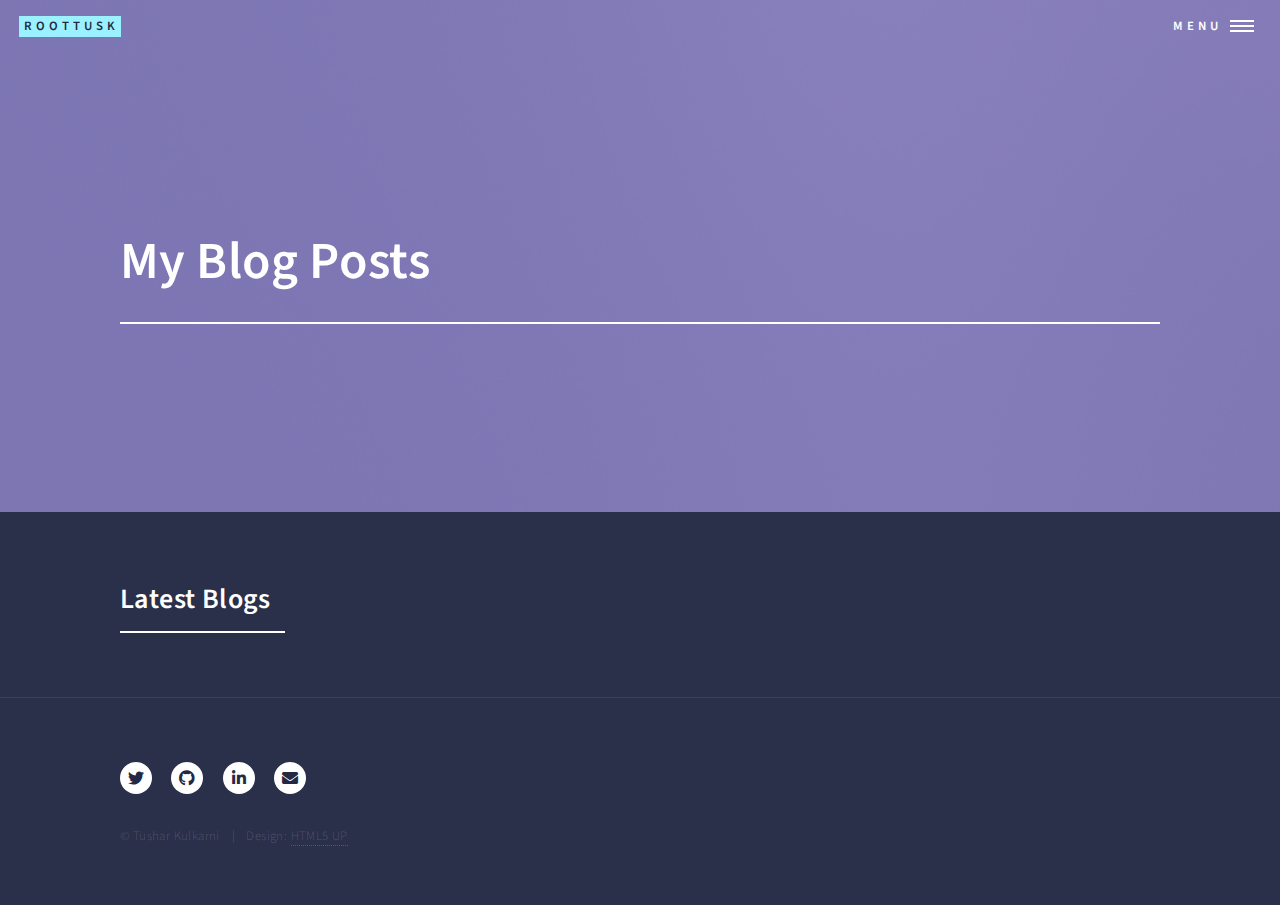
==== commit a7a981ca: "Added Talks and Fixed Blog post page" ====
--- a/blogs.html
+++ b/blogs.html
@@ -6,11 +6,6 @@
 		<meta name="viewport" content="width=device-width, initial-scale=1, user-scalable=no" />
 		<link rel="stylesheet" href="assets/css/main.css" />
 		<noscript><link rel="stylesheet" href="assets/css/noscript.css" /></noscript>
-		<style>
-			#child{
-					margin: 30px 0;
-				}
-		</style>
 	</head>
 	<body class="is-preload">
 
@@ -36,6 +31,8 @@
 					</ul>
 				</nav>
 
+
+
 				<!-- Banner -->
 				<!-- Note: The "styleN" class below should match that of the header element. -->
 					<section id="banner" class="style2">
@@ -44,36 +41,34 @@
 								<img src="images/pic07.jpg" alt="" />
 							</span>
 							<header class="major">
-								<h1>Blogs</h1>
+								<h1>My Blog Posts</h1>
 							</header>
 						</div>
 					</section>
 
-				<!-- Main -->
-					<section id="main">
 
-						<!-- One -->
-						<div class="inner" id="parent">
-								<div>
-									<div id="child">
-										<script async src="assets/js/embed.js"></script><a class="m-story" href="https://roottusk.medium.com/making-smart-bulbs-sense-and-create-ambient-scenes-93ffe17db2a1">Making Smart Bulbs sense and create Ambient Scenes</a>
-									</div>
-									<div id="child">
-										<script async src="assets/js/embed.js"></script><a class="m-story" href="https://roottusk.medium.com/not-so-blindrush-cve-2019-6340-55d1e2a741ad">Not so Blin D Rush CVE-2019–6340</a>
-									</div>
-									<div id="child">
-										<script async src="assets/js/embed.js"></script><a class="m-story" href="https://roottusk.medium.com/helping-zelda-capture-flags-nullcon-hackim-2020-f2480099cc3c">Helping Zelda Capture Flags-Nullcon HackIM 2020</a>
-									</div>
-									<div id="child">
-										<script async src="assets/js/embed.js"></script><a class="m-story" href="https://roottusk.medium.com/hackerfest2019-writeup-331cf1923473">HackerFest 2019 Walkthrough</a>
-									</div>
-									<div id="child">
-										<script async src="assets/js/embed.js"></script><a class="m-story" href="https://roottusk.medium.com/pico-ctf-2018-caesar-cipher-2-writeup-1a3d8bfc3169">Pico CTF 2018 : Caesar Cipher 2 Writeup</a>
-									</div>
-						</div>
-					</section>
+					<div id="main">
 
 
+						
+								
+					</div>
+
+
+
+				<!-- Main -->
+					<div id="main">
+						
+		
+
+						<section class="style2">
+							<div class="inner">
+								<header class="major">
+									<h2>Latest Blogs</h2>
+								</header>
+								<div id="blog-container" class="spotlights"></div>
+							</div>
+						</section>			
 
 				<!-- Footer -->
 				<footer id="footer">
@@ -108,6 +103,39 @@
 
 			gtag('config', 'G-F7XTCBR1VT');
 			</script>
+			<script>
+		document.addEventListener("DOMContentLoaded", function () {
+			fetch("https://api.rss2json.com/v1/api.json?rss_url=https://roottusk.medium.com/feed")
+				.then(response => response.json())
+				.then(data => {
+					let blogContainer = document.getElementById("blog-container");
+					data.items.forEach(item => {
+						let tempDiv = document.createElement("div");
+						tempDiv.innerHTML = item.content;
+						let imgSrc = tempDiv.querySelector("img") ? tempDiv.querySelector("img").src : "images/default-blog.jpg";
+						let blogHtml = `
+							<section>
+								<a class="image">
+									<img src="${imgSrc}" alt="Blog Image" />
+								</a>
+								<div class="content">
+									<div class="inner">
+										<header class="major">
+											<h3>${item.title}</h3>
+										</header>
+										<ul class="actions">
+											<li><a href="${item.link}" target="_blank" class="button">Read More</a></li>
+										</ul>
+									</div>
+								</div>
+							</section>
+						`;
+						blogContainer.innerHTML += blogHtml;
+					});
+				})
+				.catch(error => console.error("Error fetching blog posts:", error));
+		});
+	</script>
 
 	</body>
 </html>
